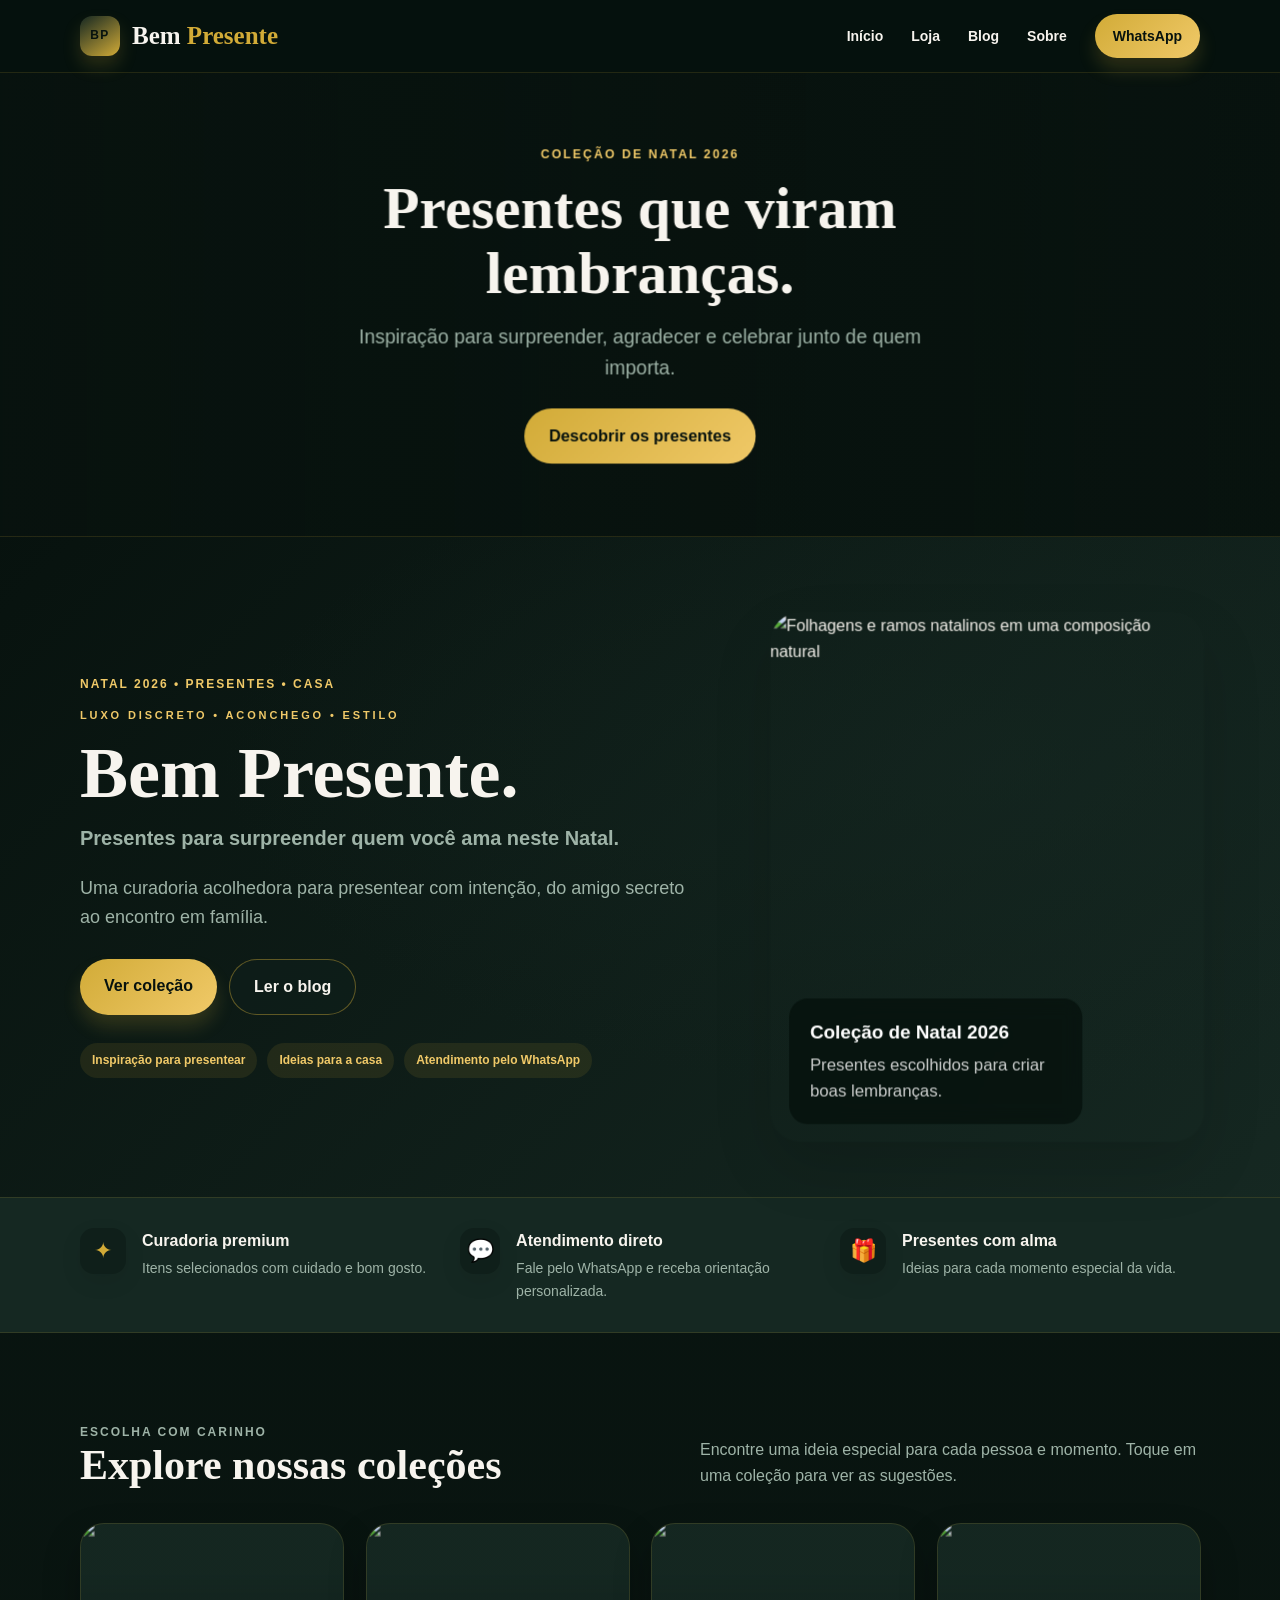
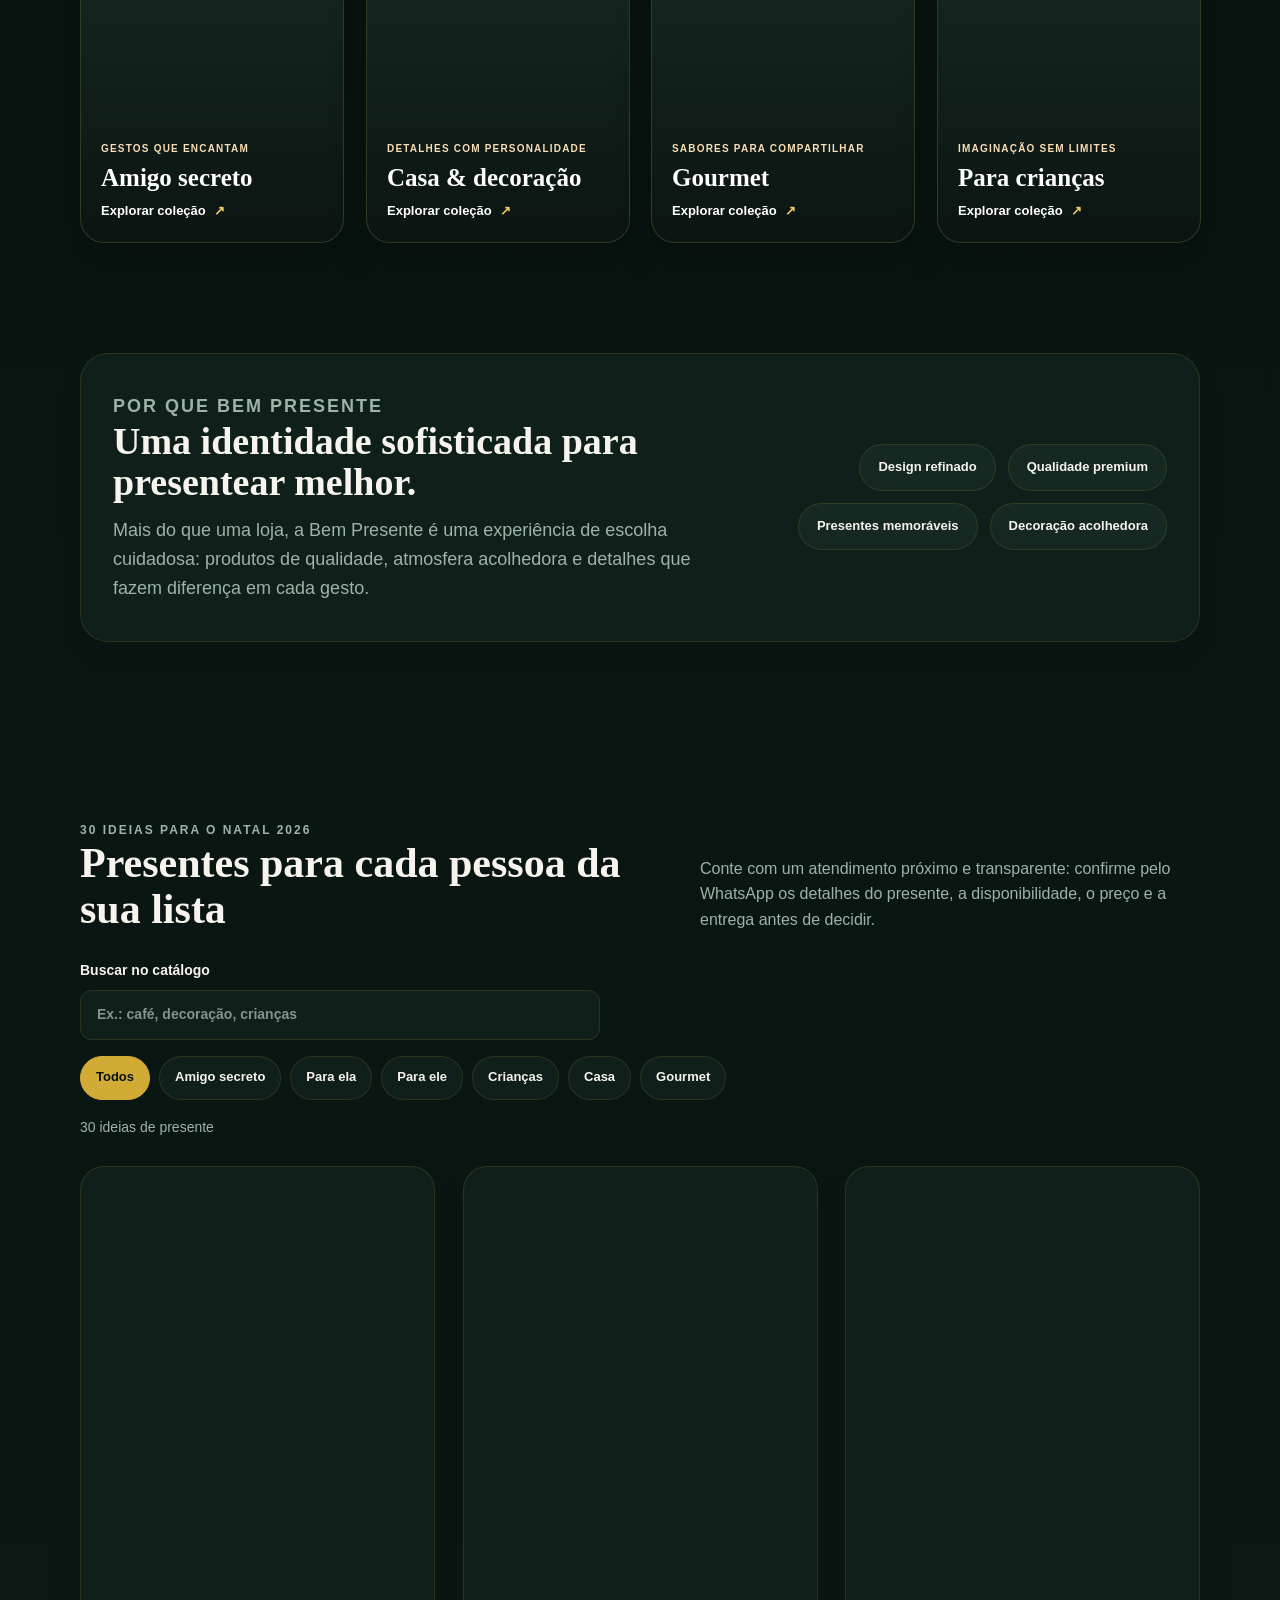
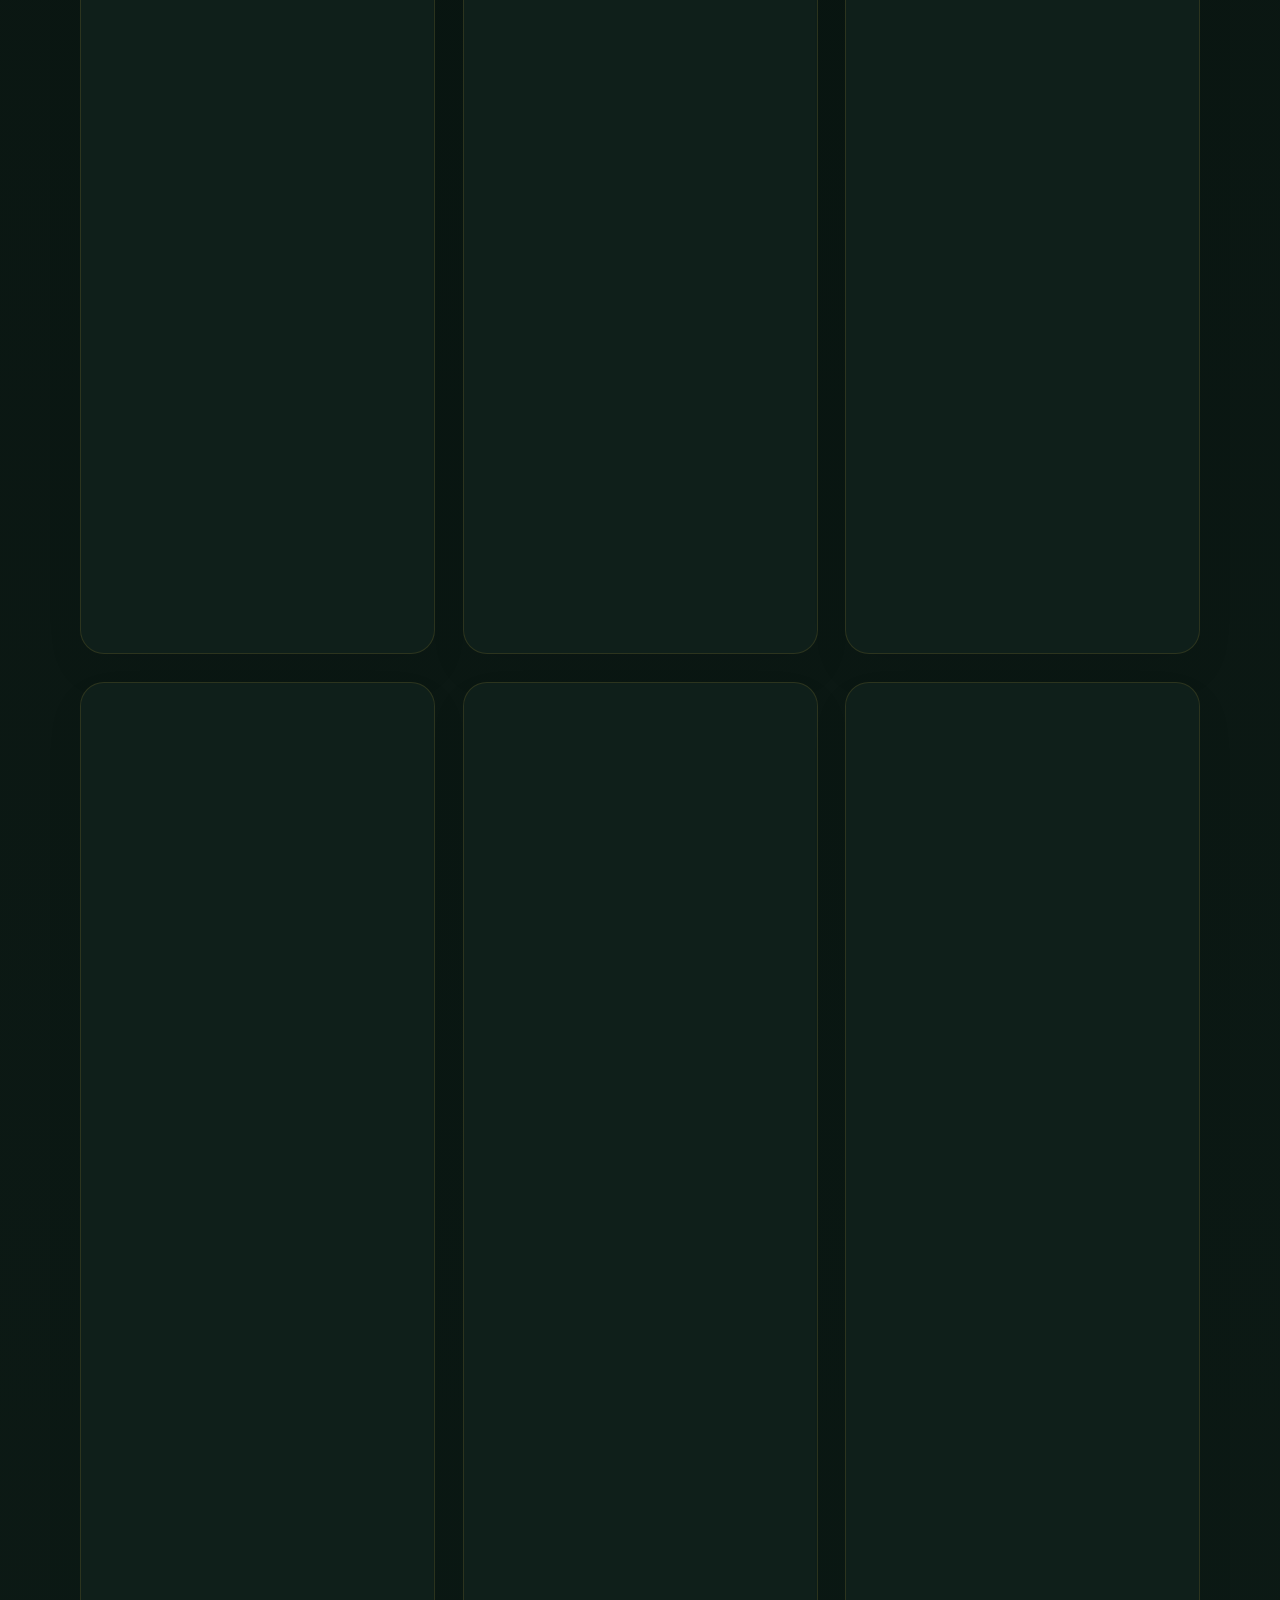
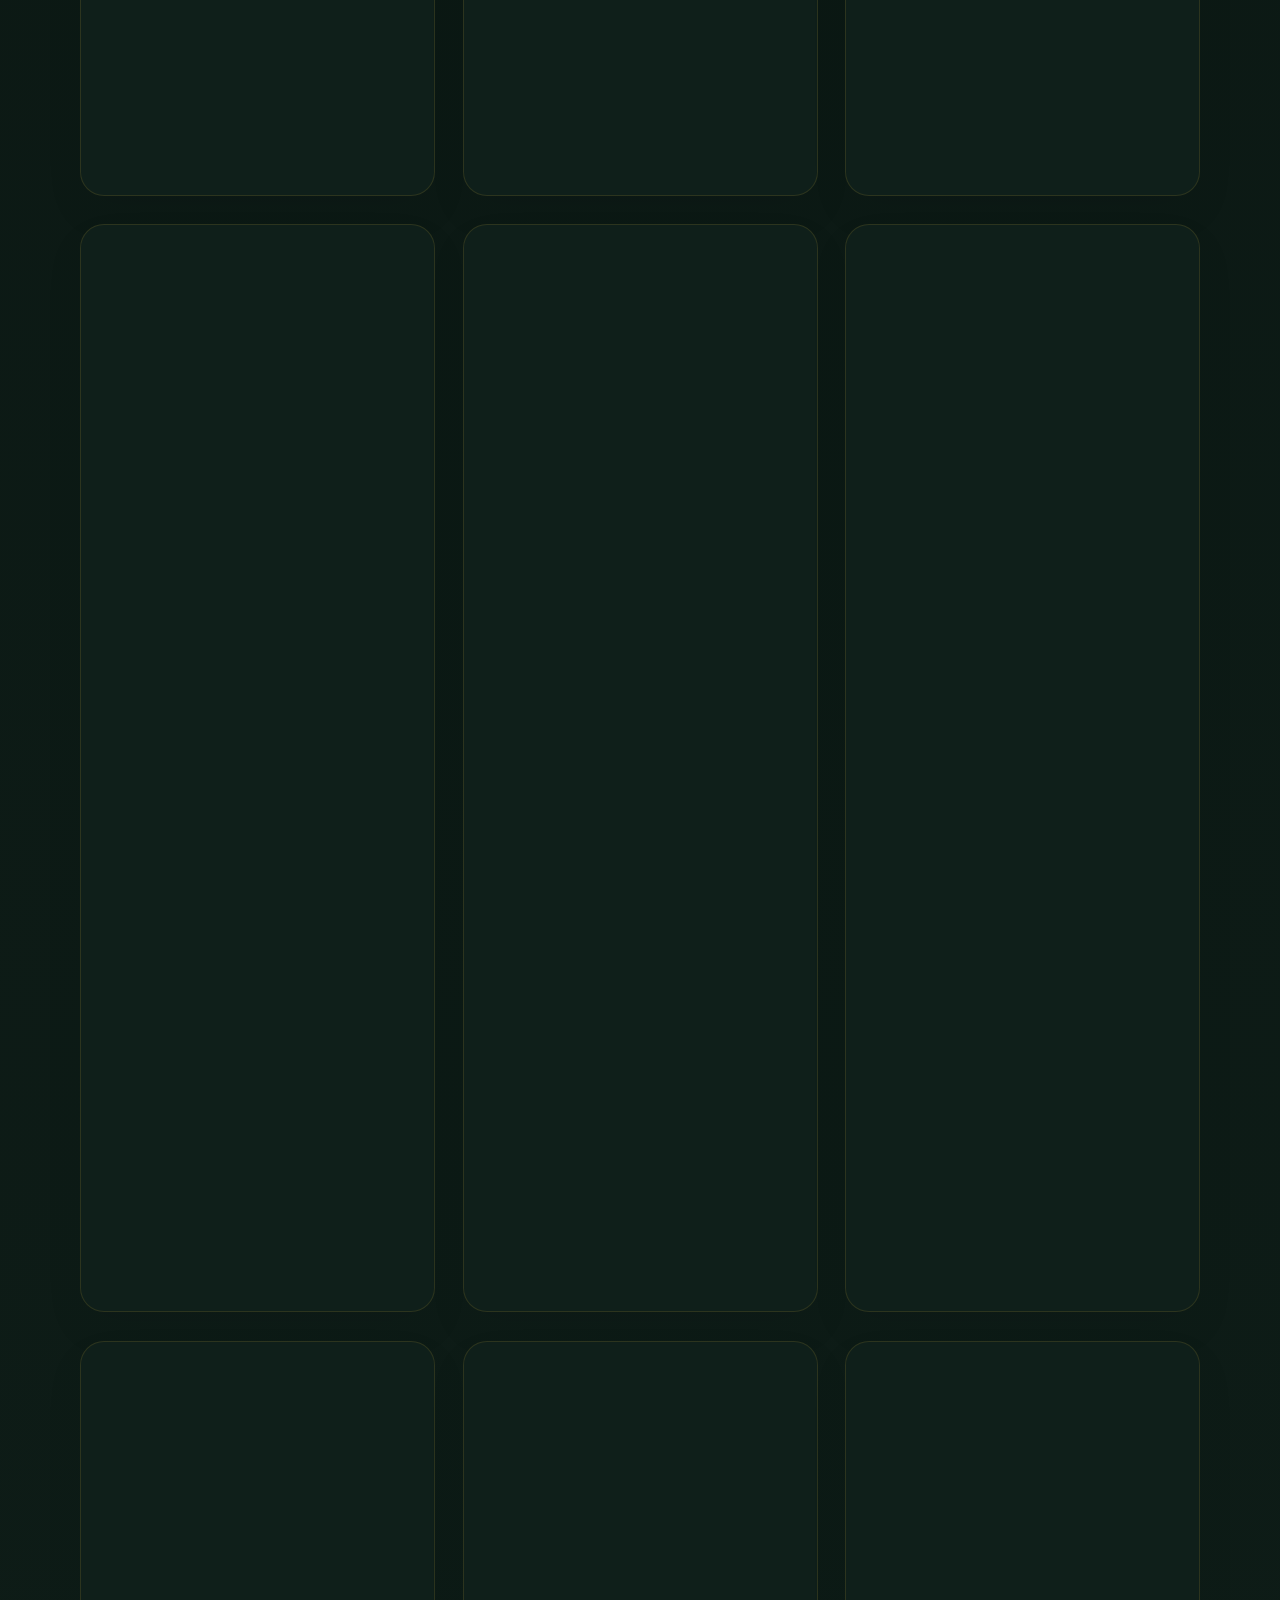
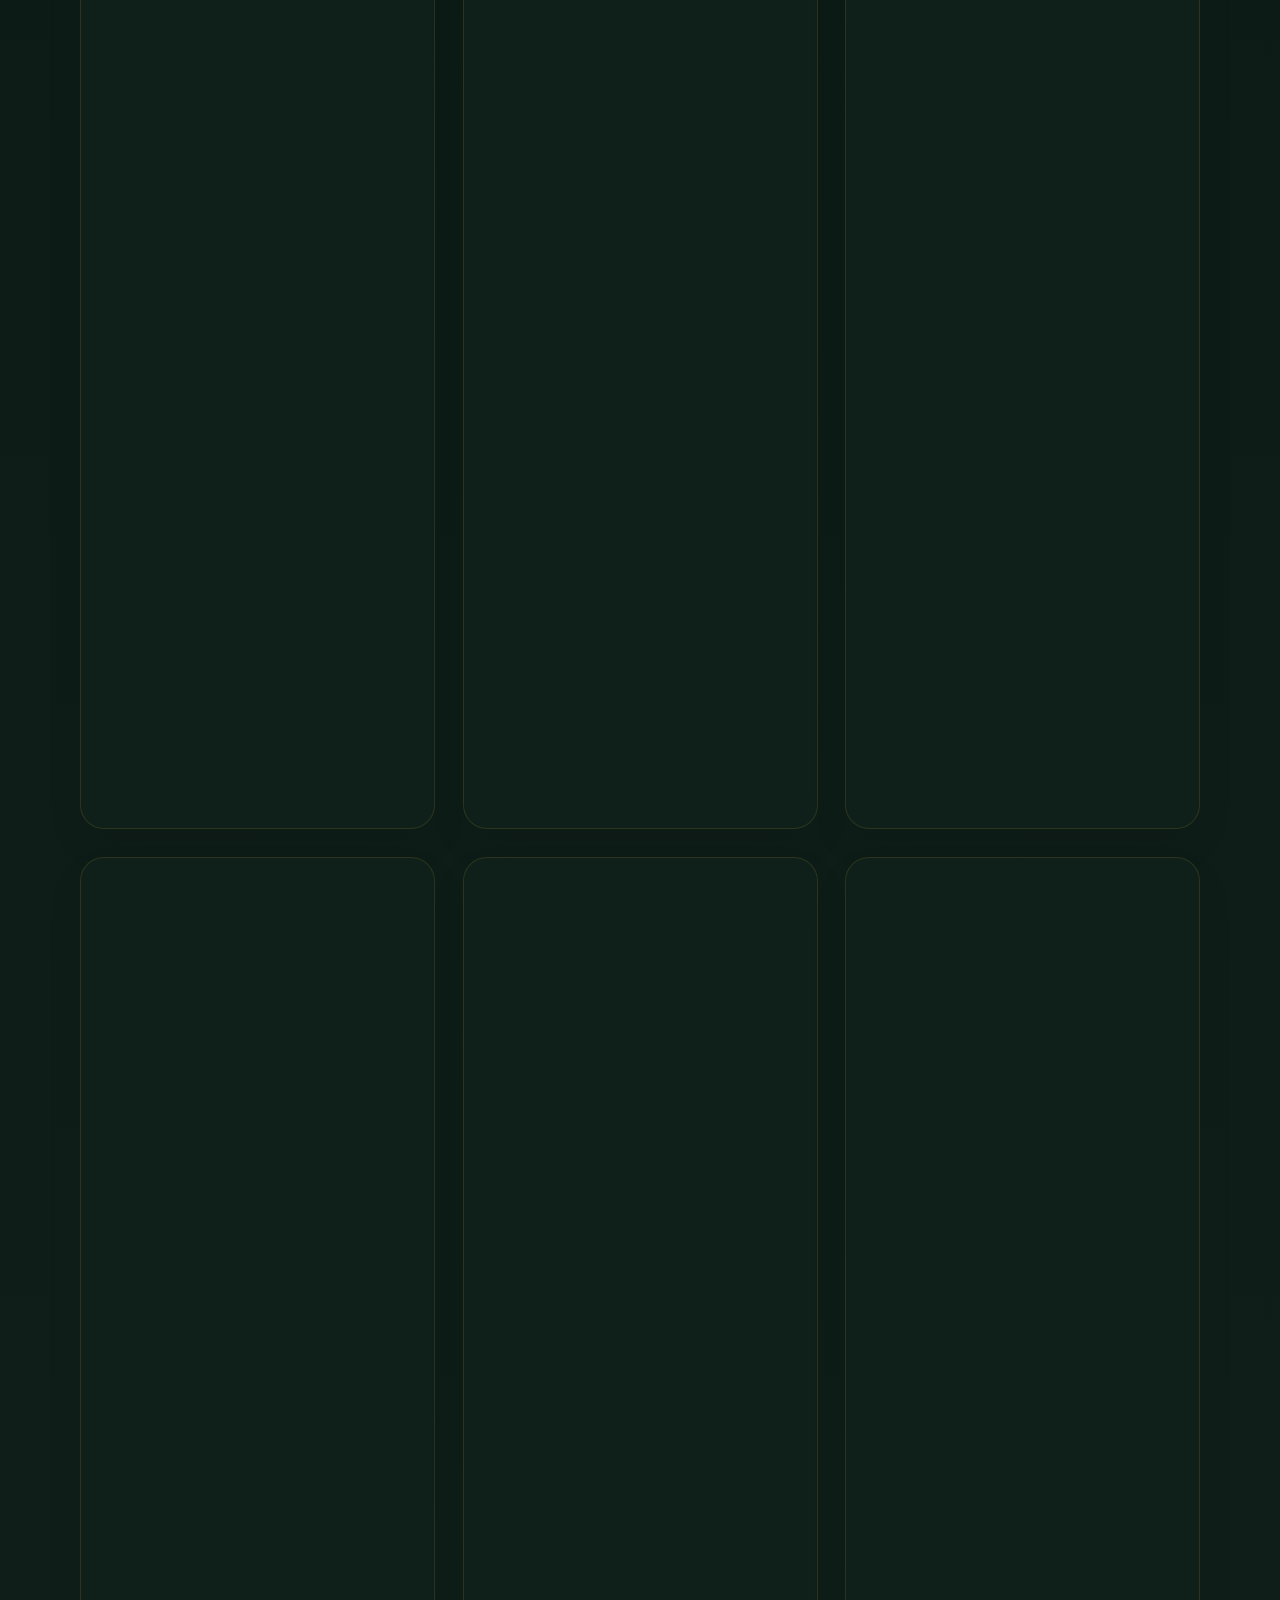
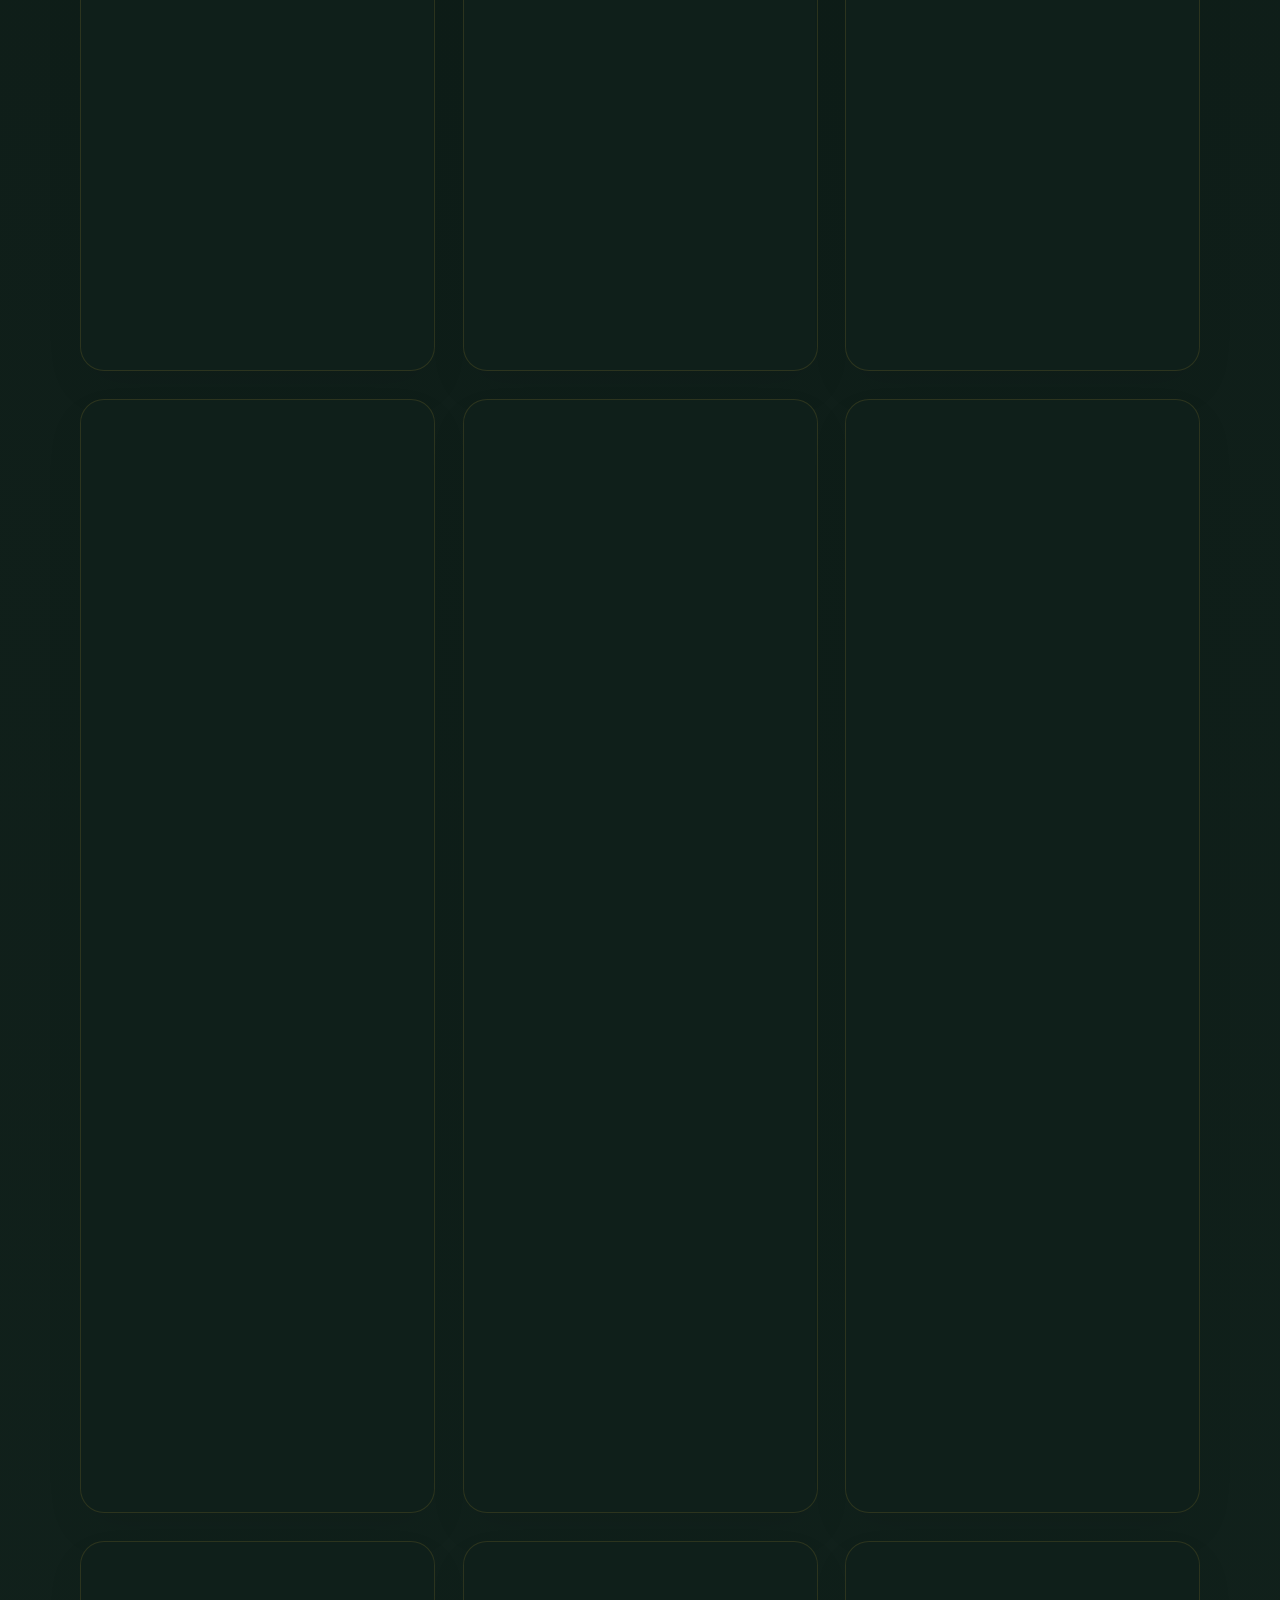
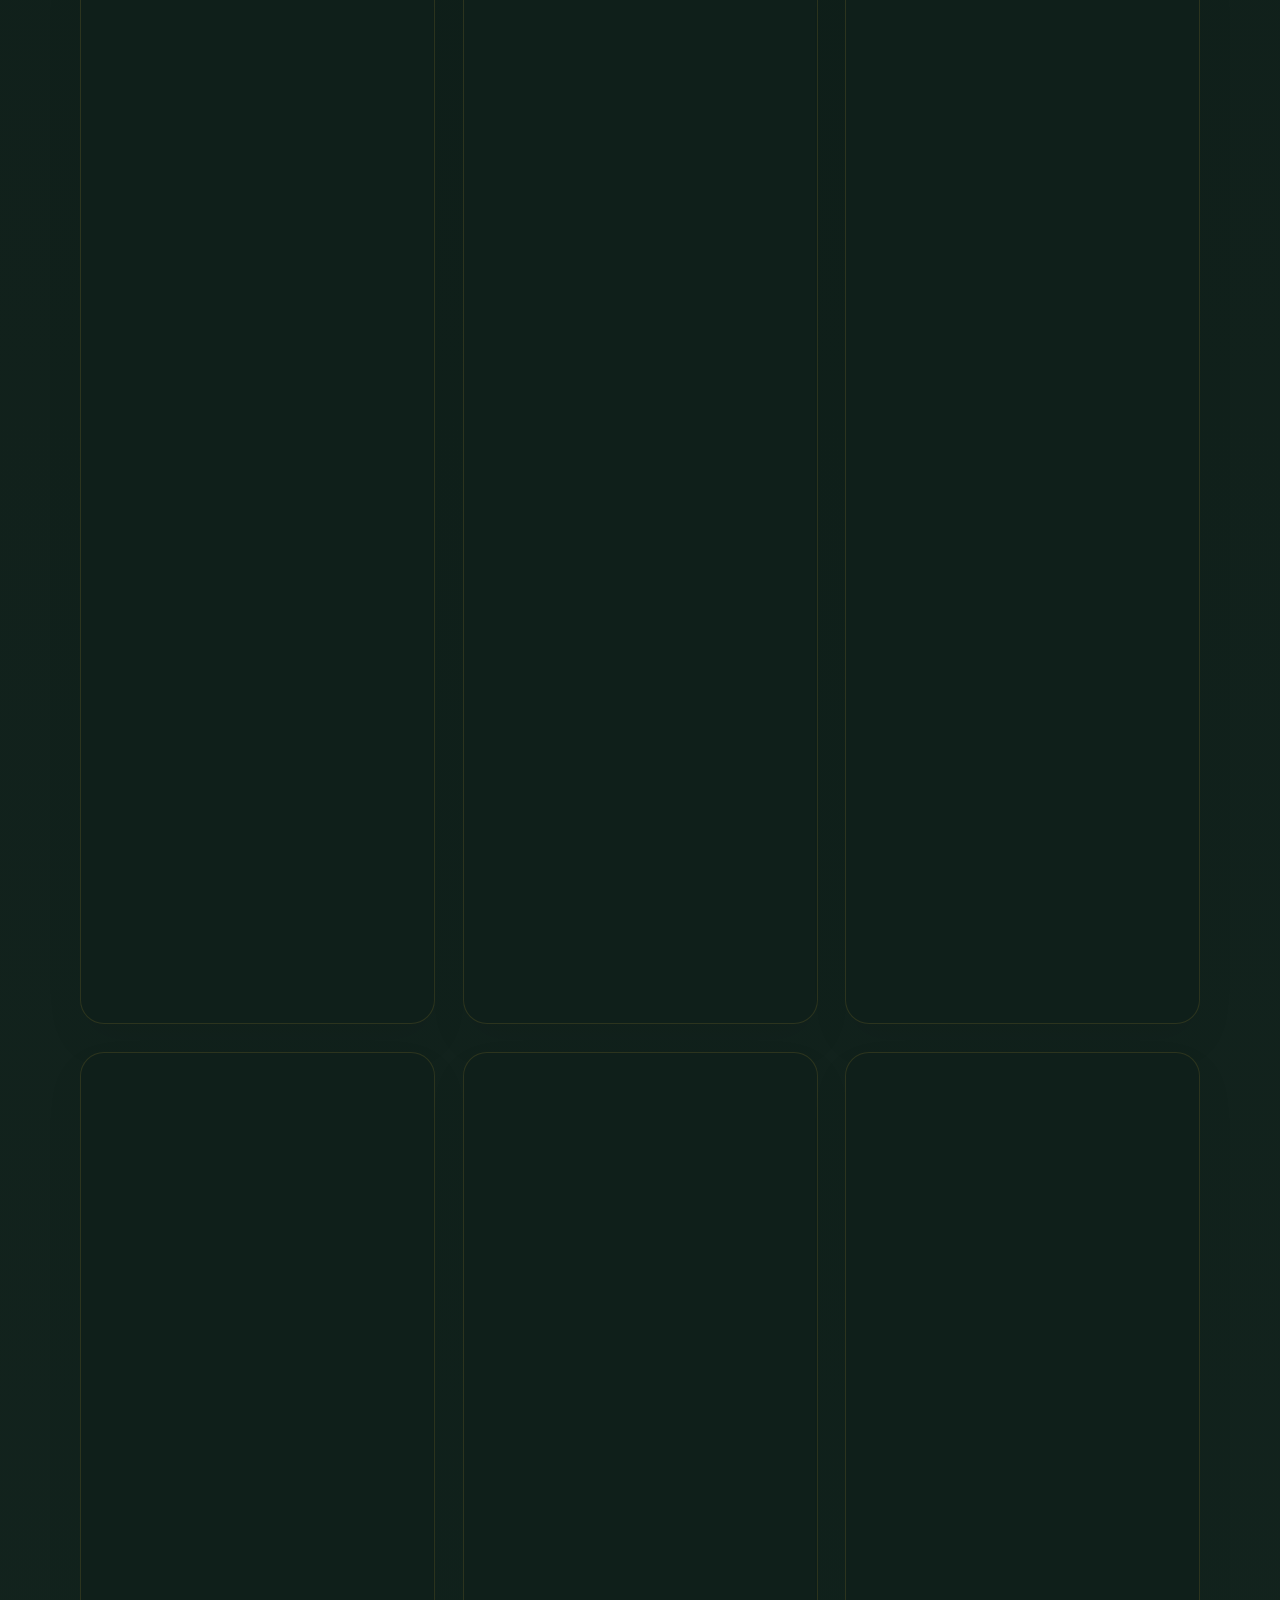
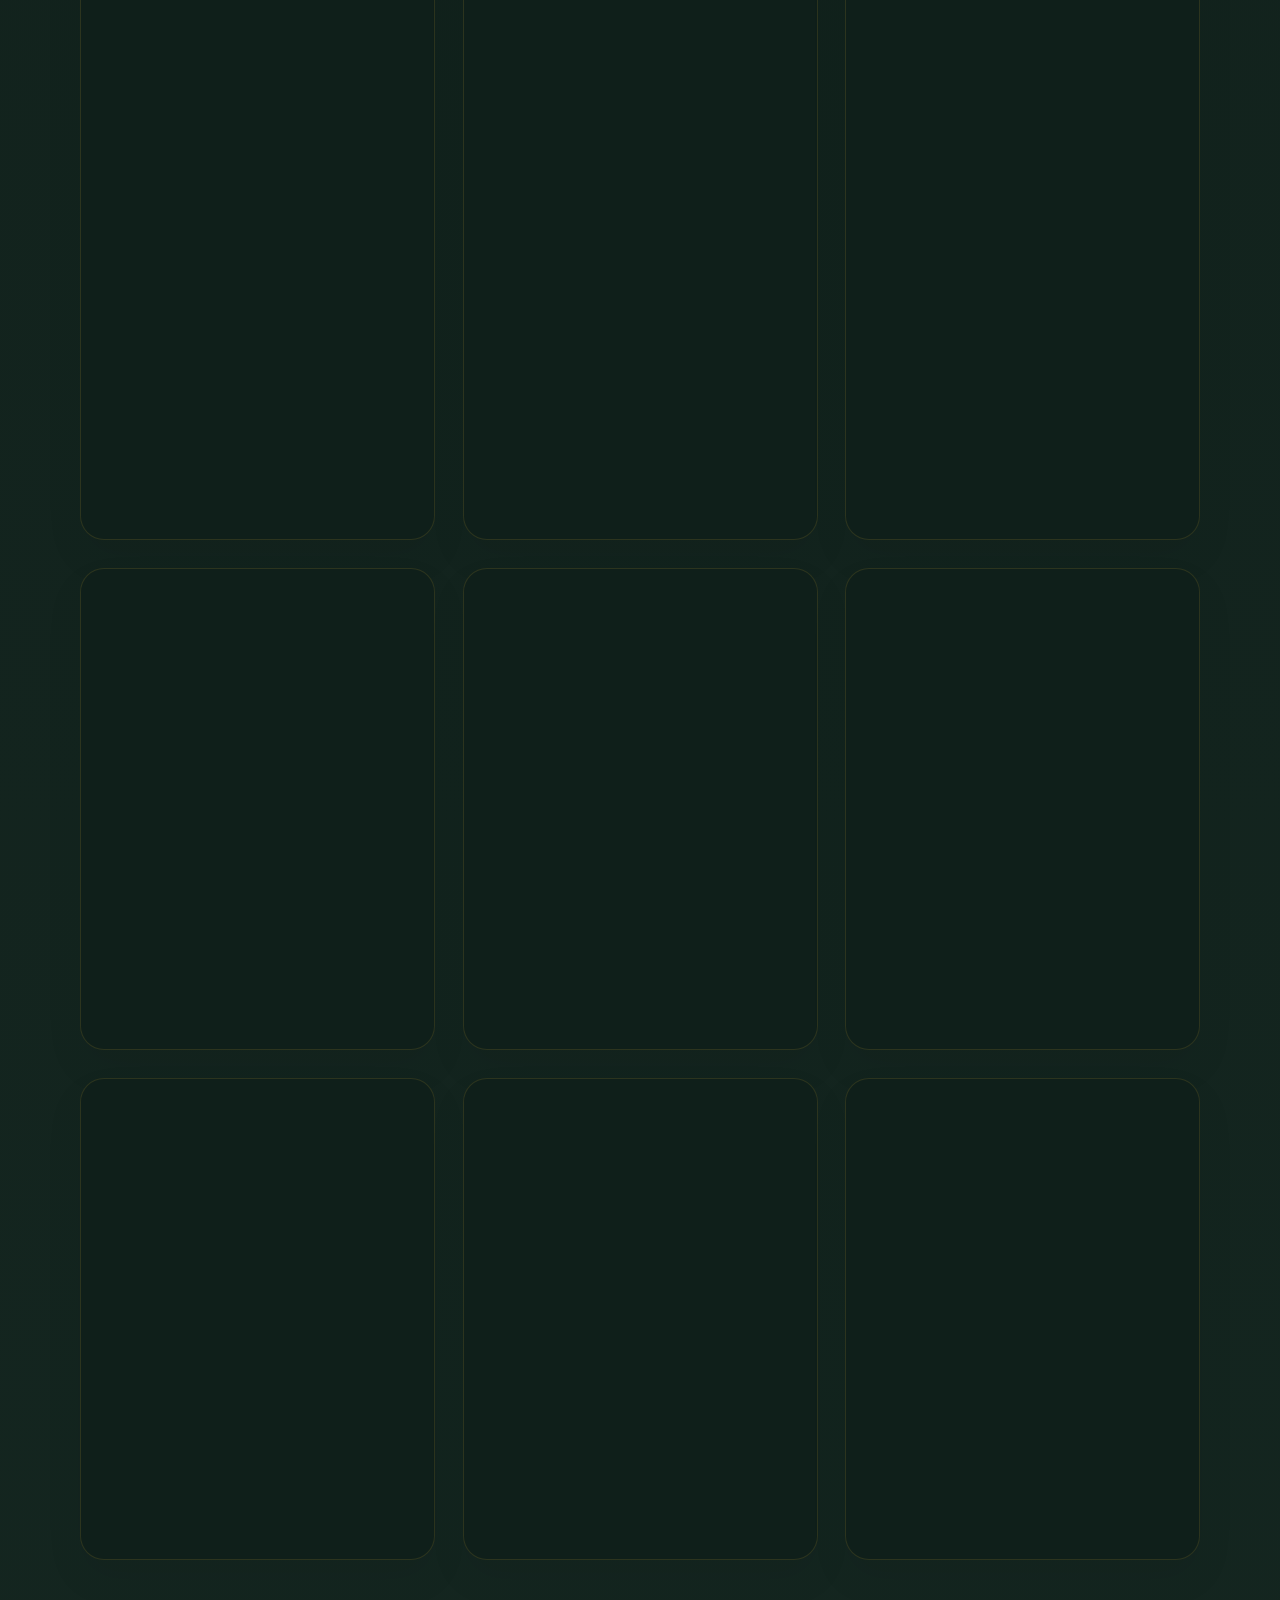
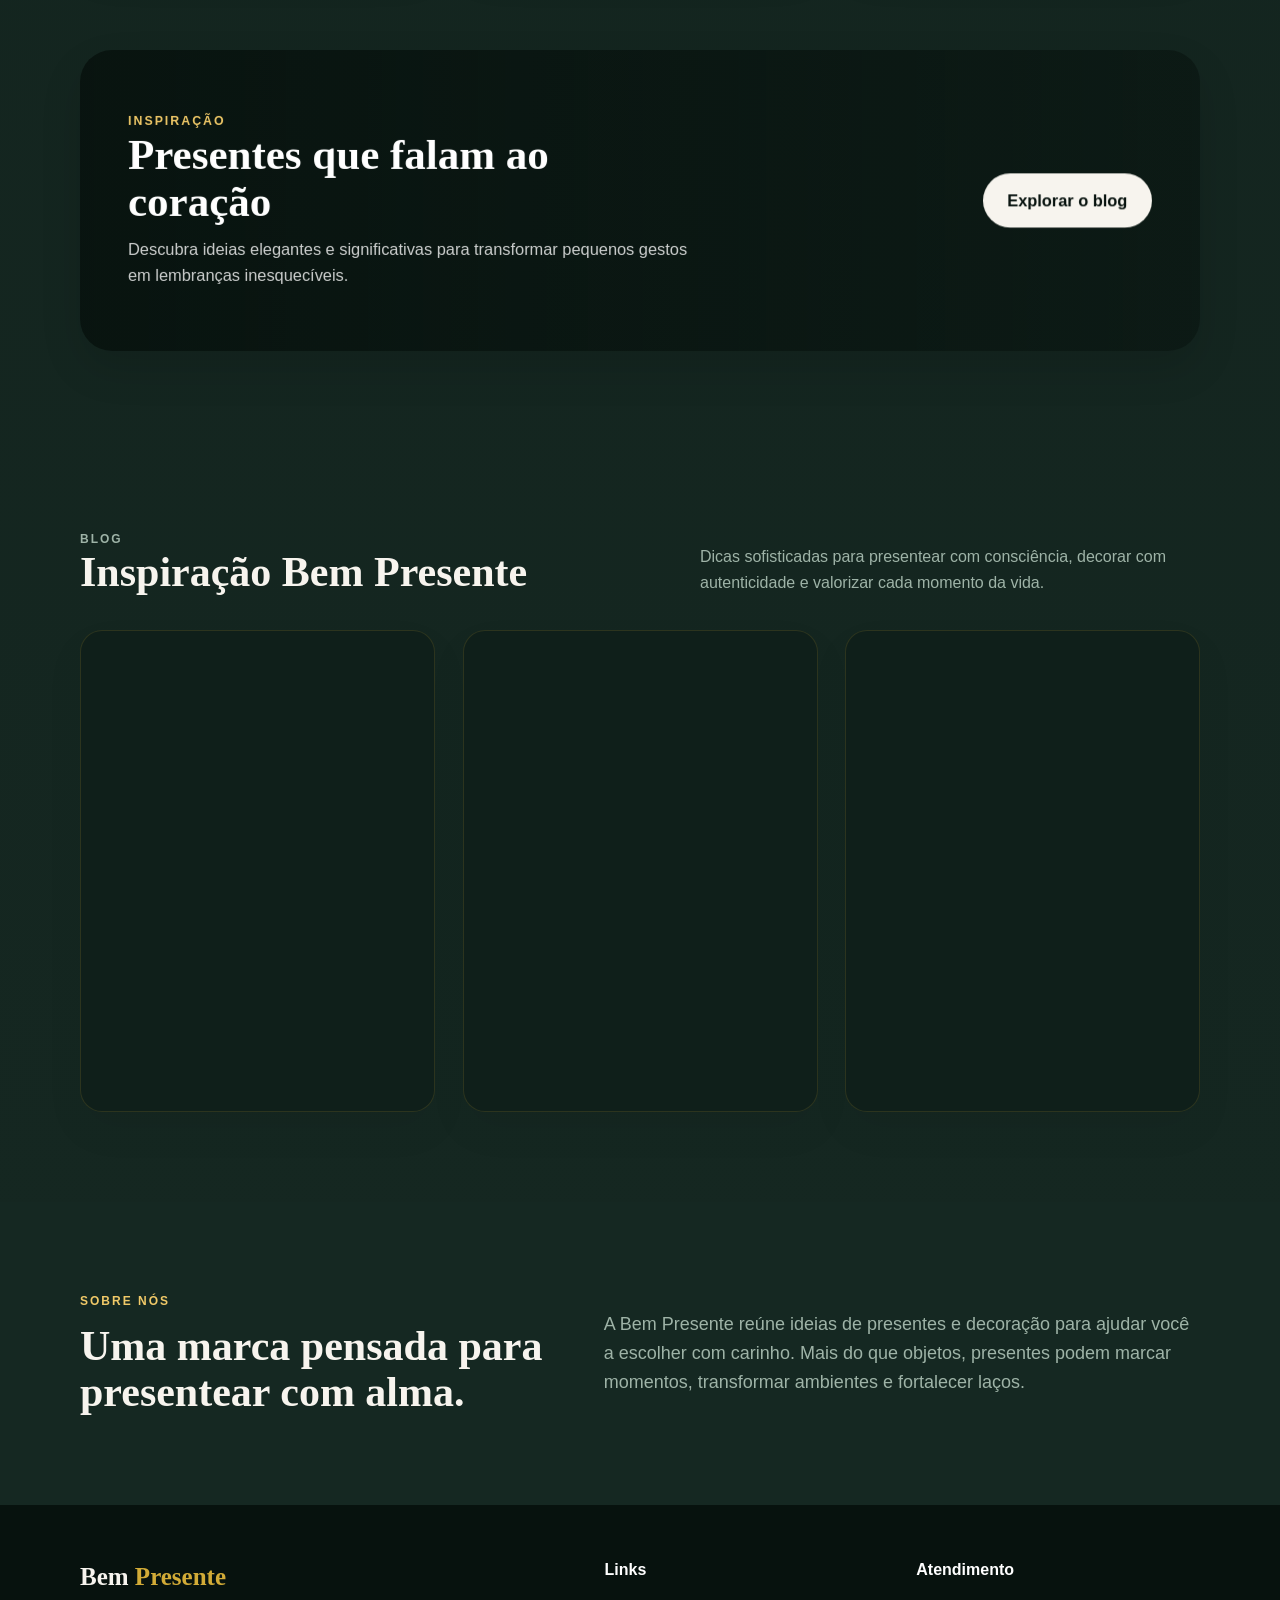
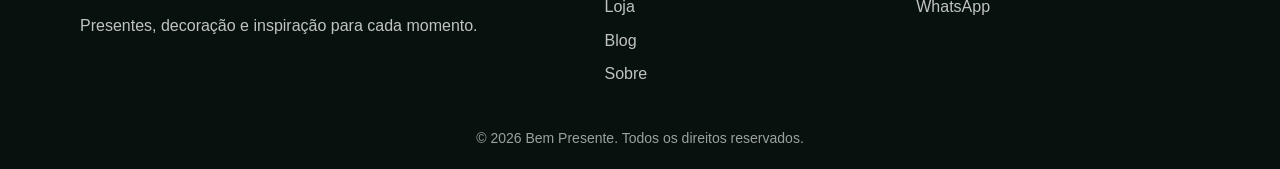
==== index.html @ 1c4c431c "Improve store performance and accessibility Compress promo videos and optimize catalog imagery. Impr" ====
<!DOCTYPE html>
<html lang="pt-BR">
<head>
  <meta charset="UTF-8">
  <meta name="viewport" content="width=device-width, initial-scale=1.0">
  <meta name="description" content="Descubra 30 ideias de presentes de Natal para casa, crianças, amigos e anfitriões na Bem Presente. Monte seu pedido pelo WhatsApp.">
  <title>Bem Presente | Presentes de Natal 2026</title>
  <meta name="theme-color" content="#06120E">
  <link rel="preconnect" href="https://images.unsplash.com" crossorigin>
  <meta property="og:type" content="website">
  <meta property="og:locale" content="pt_BR">
  <meta property="og:site_name" content="Bem Presente">
  <meta property="og:title" content="Bem Presente | Presentes de Natal 2026">
  <meta property="og:description" content="30 ideias de presentes de Natal para casa, crianças, amigos e anfitriões. Monte seu pedido pelo WhatsApp.">
  <meta property="og:image" content="https://images.unsplash.com/photo-1513885535751-8b9238bd345a?auto=format&amp;fit=crop&amp;w=1200&amp;q=85">
  <link rel="canonical" href="https://lojabempresente.com.br/">
  <meta name="google-site-verification" content="lIP_Fgs_dLj6hfbw-pPacxkQC9pegYwlwwMBGQ5wGVM">
  <script type="application/ld+json">
    {
      "@context": "https://schema.org",
      "@graph": [
        {
          "@type": "Organization",
          "@id": "https://lojabempresente.com.br/#organization",
          "name": "Bem Presente",
          "url": "https://lojabempresente.com.br/"
        },
        {
          "@type": "WebSite",
          "@id": "https://lojabempresente.com.br/#website",
          "name": "Bem Presente",
          "url": "https://lojabempresente.com.br/",
          "inLanguage": "pt-BR",
          "publisher": {
            "@id": "https://lojabempresente.com.br/#organization"
          }
        }
      ]
    }
  </script>
  <meta name="twitter:card" content="summary_large_image">
  <meta name="twitter:title" content="Bem Presente | Presentes de Natal 2026">
  <meta name="twitter:description" content="30 ideias de presentes de Natal para casa, crianças, amigos e anfitriões. Monte seu pedido pelo WhatsApp.">
  <meta name="twitter:image" content="https://images.unsplash.com/photo-1513885535751-8b9238bd345a?auto=format&amp;fit=crop&amp;w=1200&amp;q=85">
  <link rel="icon" type="image/svg+xml" href="favicon.svg">
  <link rel="stylesheet" href="style.css?v=20261007-performance-a11y">
</head>
<body>
<a class="skip-link" href="#conteudo-principal">Pular para o conteúdo</a>
<header class="header">
  <div class="container nav">
    <a class="brand" href="index.html" aria-label="Bem Presente home">
      <span class="brand-mark">BP</span>
      <span class="logo">Bem <span>Presente</span></span>
    </a>
    <button class="menu-btn" type="button" id="menu-toggle" aria-controls="menu" aria-expanded="false" aria-label="Abrir menu">☰</button>
    <nav id="menu" aria-label="Navegação principal">
      <a href="#inicio">Início</a>
      <a href="#produtos">Loja</a>
      <a href="#blog">Blog</a>
      <a href="#sobre">Sobre</a>
      <a class="nav-cta" href="https://wa.me/559291117526" target="_blank" rel="noopener noreferrer">WhatsApp</a>
    </nav>
  </div>
</header>

<main id="conteudo-principal">
<section class="christmas-banner" aria-labelledby="christmas-title">
  <div class="container christmas-banner-content" data-tilt>
    <p class="eyebrow light">COLEÇÃO DE NATAL 2026</p>
    <h2 id="christmas-title">Presentes que viram lembranças.</h2>
    <p>Inspiração para surpreender, agradecer e celebrar junto de quem importa.</p>
    <a class="btn christmas-banner-cta" href="#produtos">Descobrir os presentes</a>
  </div>
</section>

<section class="hero" id="inicio">
  <div class="container hero-grid">
    <div class="hero-copy">
      <p class="eyebrow">NATAL 2026 • PRESENTES • CASA</p>
      <p class="kicker">LUXO DISCRETO • ACONCHEGO • ESTILO</p>
      <h1>Bem Presente.</h1>
      <p class="hero-text hero-highlight">Presentes para surpreender quem você ama neste Natal.</p>
      <p class="hero-text">Uma curadoria acolhedora para presentear com intenção, do amigo secreto ao encontro em família.</p>
      <div class="actions">
        <a class="btn primary" href="#produtos">Ver coleção</a>
        <a class="btn secondary" href="#blog">Ler o blog</a>
      </div>
      <div class="trust-row">
        <span>Inspiração para presentear</span>
        <span>Ideias para a casa</span>
        <span>Atendimento pelo WhatsApp</span>
      </div>
    </div>

    <div class="hero-media" data-tilt>
      <img src="https://images.unsplash.com/photo-1512389142860-9c449e58a543?auto=format&amp;fit=crop&amp;w=960&amp;q=80" alt="Folhagens e ramos natalinos em uma composição natural" fetchpriority="high" decoding="async">
      <div class="media-card">
        <strong>Coleção de Natal 2026</strong>
        <p>Presentes escolhidos para criar boas lembranças.</p>
      </div>
    </div>
  </div>
</section>

<section class="feature-strip">
  <div class="container feature-grid">
    <div class="feature-item">
      <span class="feature-icon">✦</span>
      <div>
        <strong>Curadoria premium</strong>
        <p>Itens selecionados com cuidado e bom gosto.</p>
      </div>
    </div>
    <div class="feature-item">
      <span class="feature-icon">💬</span>
      <div>
        <strong>Atendimento direto</strong>
        <p>Fale pelo WhatsApp e receba orientação personalizada.</p>
      </div>
    </div>
    <div class="feature-item">
      <span class="feature-icon">🎁</span>
      <div>
        <strong>Presentes com alma</strong>
        <p>Ideias para cada momento especial da vida.</p>
      </div>
    </div>
  </div>
</section>

<section class="section collection-section" aria-labelledby="collections-title">
  <div class="container">
    <div class="section-head">
      <div>
        <p class="eyebrow">ESCOLHA COM CARINHO</p>
        <h2 id="collections-title">Explore nossas coleções</h2>
      </div>
      <p>Encontre uma ideia especial para cada pessoa e momento. Toque em uma coleção para ver as sugestões.</p>
    </div>
    <div class="collection-grid">
      <a class="collection-card" href="#produtos" data-collection-filter="amigo-secreto" data-tilt aria-label="Explorar ideias para amigo secreto">
        <img src="https://images.unsplash.com/photo-1513201099705-a9746e1e201f?auto=format&amp;fit=crop&amp;w=640&amp;q=78" alt="" loading="lazy" decoding="async">
        <span class="collection-shade"></span>
        <span class="collection-copy">
          <span class="collection-kicker">GESTOS QUE ENCANTAM</span>
          <span class="collection-title">Amigo secreto</span>
          <span class="collection-cta">Explorar coleção <span aria-hidden="true">↗</span></span>
        </span>
      </a>
      <a class="collection-card" href="#produtos" data-collection-filter="casa" data-tilt aria-label="Explorar presentes para casa e decoração">
        <img src="https://images.unsplash.com/photo-1513519245088-0e12902e5a38?auto=format&amp;fit=crop&amp;w=640&amp;q=78" alt="" loading="lazy" decoding="async">
        <span class="collection-shade"></span>
        <span class="collection-copy">
          <span class="collection-kicker">DETALHES COM PERSONALIDADE</span>
          <span class="collection-title">Casa &amp; decoração</span>
          <span class="collection-cta">Explorar coleção <span aria-hidden="true">↗</span></span>
        </span>
      </a>
      <a class="collection-card" href="#produtos" data-collection-filter="gourmet" data-tilt aria-label="Explorar presentes gourmet">
        <img src="https://images.unsplash.com/photo-1442512595331-e89e73853f31?auto=format&amp;fit=crop&amp;w=640&amp;q=78" alt="" loading="lazy" decoding="async">
        <span class="collection-shade"></span>
        <span class="collection-copy">
          <span class="collection-kicker">SABORES PARA COMPARTILHAR</span>
          <span class="collection-title">Gourmet</span>
          <span class="collection-cta">Explorar coleção <span aria-hidden="true">↗</span></span>
        </span>
      </a>
      <a class="collection-card" href="#produtos" data-collection-filter="criancas" data-tilt aria-label="Explorar presentes para crianças">
        <img src="https://images.unsplash.com/photo-1460661419201-fd4cecdf8a8b?auto=format&amp;fit=crop&amp;w=640&amp;q=78" alt="" loading="lazy" decoding="async">
        <span class="collection-shade"></span>
        <span class="collection-copy">
          <span class="collection-kicker">IMAGINAÇÃO SEM LIMITES</span>
          <span class="collection-title">Para crianças</span>
          <span class="collection-cta">Explorar coleção <span aria-hidden="true">↗</span></span>
        </span>
      </a>
    </div>
  </div>
</section>

<section class="section value-section">
  <div class="container value-grid">
    <div class="value-copy">
      <p class="eyebrow">POR QUE BEM PRESENTE</p>
      <h2>Uma identidade sofisticada para presentear melhor.</h2>
      <p>Mais do que uma loja, a Bem Presente é uma experiência de escolha cuidadosa: produtos de qualidade, atmosfera acolhedora e detalhes que fazem diferença em cada gesto.</p>
    </div>
    <div class="value-pills">
      <span>Design refinado</span>
      <span>Qualidade premium</span>
      <span>Presentes memoráveis</span>
      <span>Decoração acolhedora</span>
    </div>
  </div>
</section>

<section class="section" id="produtos">
  <div class="container">
    <div class="section-head">
      <div>
        <p class="eyebrow">30 IDEIAS PARA O NATAL 2026</p>
        <h2>Presentes para cada pessoa da sua lista</h2>
      </div>
      <p>Conte com um atendimento próximo e transparente: confirme pelo WhatsApp os detalhes do presente, a disponibilidade, o preço e a entrega antes de decidir.</p>
    </div>

    <div class="catalog-tools">
      <label class="catalog-search" for="product-search">
        Buscar no catálogo
        <input id="product-search" type="search" placeholder="Ex.: café, decoração, crianças" aria-controls="products-grid">
      </label>
      <div class="catalog-filters" role="group" aria-label="Filtrar produtos por categoria">
        <button class="catalog-filter is-active" type="button" data-filter="todos" aria-pressed="true">Todos</button>
        <button class="catalog-filter" type="button" data-filter="amigo-secreto" aria-pressed="false">Amigo secreto</button>
        <button class="catalog-filter" type="button" data-filter="para-ela" aria-pressed="false">Para ela</button>
        <button class="catalog-filter" type="button" data-filter="para-ele" aria-pressed="false">Para ele</button>
        <button class="catalog-filter" type="button" data-filter="criancas" aria-pressed="false">Crianças</button>
        <button class="catalog-filter" type="button" data-filter="casa" aria-pressed="false">Casa</button>
        <button class="catalog-filter" type="button" data-filter="gourmet" aria-pressed="false">Gourmet</button>
      </div>
      <p class="catalog-results" id="catalog-results" aria-live="polite">30 ideias de presente</p>
    </div>

    <div class="products-grid" id="products-grid">
      <article class="product-card" data-category="amigo-secreto">
        <img width="1000" height="750" src="https://images.unsplash.com/photo-1608085021802-e886468f5fc1?auto=format&amp;fit=crop&amp;w=720&amp;q=80" alt="Vela aromática acesa junto de uma manta e ramos vermelhos" loading="lazy" decoding="async">
        <div class="product-body">
          <span class="tag">Amigo secreto</span>
          <h3>Vela Aromática Canela &amp; Pinho</h3>
          <p>Notas quentes e toque de pinho para trazer aconchego às noites de dezembro.</p>
          <div class="price-row">
            <div class="price">Até R$ 50</div>
            <span class="small-meta">Presente acessível</span>
          </div>
          <a class="buy" href="https://wa.me/559291117526?text=Quero%20consultar%20a%20Vela%20Aromatica%20Canela%20e%20Pinho." target="_blank" rel="noopener noreferrer">Adicionar ao pedido</a>
        </div>
      </article>

      <article class="product-card" data-category="para-ela">
        <img width="1000" height="750" src="https://images.unsplash.com/photo-1509042239860-f550ce710b93?auto=format&amp;fit=crop&amp;w=720&amp;q=80" alt="Café servido em xícaras ao lado de plantas para um momento de aconchego" loading="lazy" decoding="async">
        <div class="product-body">
          <span class="tag">Para a mãe</span>
          <h3>Kit Café &amp; Aconchego</h3>
          <p>Café especial e pequenos mimos para criar uma pausa gostosa durante as festas.</p>
          <div class="price-row">
            <div class="price">Até R$ 100</div>
            <span class="small-meta">Momento de cuidado</span>
          </div>
          <a class="buy" href="https://wa.me/559291117526?text=Quero%20consultar%20o%20Kit%20Cafe%20e%20Aconchego." target="_blank" rel="noopener noreferrer">Adicionar ao pedido</a>
        </div>
      </article>

      <article class="product-card" data-category="criancas">
        <img width="1000" height="750" src="https://images.unsplash.com/photo-1594787318286-3d835c1d207f?auto=format&amp;fit=crop&amp;w=720&amp;q=80" alt="Carrinho clássico vermelho em uma composição minimalista" loading="lazy" decoding="async">
        <div class="product-body">
          <span class="tag">Para as crianças</span>
          <h3>Carrinho Clássico de Brinquedo</h3>
          <p>Um carrinho para inventar histórias, brincar e deixar as férias ainda mais divertidas.</p>
          <div class="price-row">
            <div class="price">Até R$ 200</div>
            <span class="small-meta">Brincadeira criativa</span>
          </div>
          <a class="buy" href="https://wa.me/559291117526?text=Quero%20consultar%20o%20Carrinho%20Classico%20de%20Brinquedo." target="_blank" rel="noopener noreferrer">Adicionar ao pedido</a>
        </div>
      </article>

      <article class="product-card" data-category="casa">
        <img width="1000" height="750" src="https://images.unsplash.com/photo-1482517967863-00e15c9b44be?auto=format&amp;fit=crop&amp;w=720&amp;q=80" alt="Enfeite dourado pendurado em uma árvore de Natal iluminada" loading="lazy" decoding="async">
        <div class="product-body">
          <span class="tag">Para a casa</span>
          <h3>Enfeite de Árvore Dourado</h3>
          <p>Um detalhe clássico para completar a decoração e guardar para os próximos Natais.</p>
          <div class="price-row">
            <div class="price">Até R$ 100</div>
            <span class="small-meta">Decoração natalina</span>
          </div>
          <a class="buy" href="https://wa.me/559291117526?text=Quero%20consultar%20o%20Enfeite%20de%20Arvore%20Dourado." target="_blank" rel="noopener noreferrer">Adicionar ao pedido</a>
        </div>
      </article>

      <article class="product-card" data-category="amigo-secreto">
        <img width="1000" height="750" src="https://images.unsplash.com/photo-1513201099705-a9746e1e201f?auto=format&amp;fit=crop&amp;w=720&amp;q=80" alt="Caixa de presente embrulhada com laço rosa" loading="lazy" decoding="async">
        <div class="product-body">
          <span class="tag">Amigo secreto</span>
          <h3>Caixa Presenteável de Natal</h3>
          <p>Uma embalagem caprichada para transformar uma lembrança simples em um gesto especial.</p>
          <div class="price-row">
            <div class="price">Até R$ 50</div>
            <span class="small-meta">Pequeno gesto</span>
          </div>
          <a class="buy" href="https://wa.me/559291117526?text=Quero%20consultar%20a%20Caixa%20Presenteavel%20de%20Natal." target="_blank" rel="noopener noreferrer">Adicionar ao pedido</a>
        </div>
      </article>

      <article class="product-card" data-category="amigo-secreto">
        <img width="1000" height="750" src="https://images.unsplash.com/photo-1513885535751-8b9238bd345a?auto=format&amp;fit=crop&amp;w=720&amp;q=80" alt="Presentes de Natal embrulhados com fitas e detalhes vermelhos" loading="lazy" decoding="async">
        <div class="product-body">
          <span class="tag">Amigo secreto</span>
          <h3>Kit de Natal para Anfitriões</h3>
          <p>Uma seleção de presentes embrulhados para agradecer o convite e celebrar o encontro em família.</p>
          <div class="price-row">
            <div class="price">Especial</div>
            <span class="small-meta">Presente para dividir</span>
          </div>
          <a class="buy" href="https://wa.me/559291117526?text=Quero%20consultar%20o%20Kit%20de%20Natal%20para%20Anfitri%C3%B5es." target="_blank" rel="noopener noreferrer">Adicionar ao pedido</a>
        </div>
      </article>

      <article class="product-card" data-category="para-ela">
        <img width="1000" height="750" src="https://images.unsplash.com/photo-1540555700478-4be289fbecef?auto=format&amp;fit=crop&amp;w=720&amp;q=80" alt="Composição relaxante para um momento de autocuidado" loading="lazy" decoding="async">
        <div class="product-body">
          <span class="tag">Para ela</span>
          <h3>Kit Pausa &amp; Autocuidado</h3>
          <p>Uma ideia de presente com itens de banho e aromas para criar um momento tranquilo.</p>
          <div class="price-row">
            <div class="price">Até R$ 150</div>
            <span class="small-meta">Um tempo para si</span>
          </div>
          <a class="buy" href="https://wa.me/559291117526?text=Quero%20consultar%20o%20Kit%20Pausa%20e%20Autocuidado." target="_blank" rel="noopener noreferrer">Adicionar ao pedido</a>
        </div>
      </article>

      <article class="product-card" data-category="para-ele">
        <img width="1000" height="750" src="https://images.unsplash.com/photo-1555939594-58d7cb561ad1?auto=format&amp;fit=crop&amp;w=720&amp;q=80" alt="Churrasco preparado para compartilhar à mesa" loading="lazy" decoding="async">
        <div class="product-body">
          <span class="tag">Para ele</span>
          <h3>Kit Churrasco &amp; Companhia</h3>
          <p>Uma sugestão para quem gosta de reunir amigos e preparar bons momentos à mesa.</p>
          <div class="price-row">
            <div class="price">Até R$ 200</div>
            <span class="small-meta">Para compartilhar</span>
          </div>
          <a class="buy" href="https://wa.me/559291117526?text=Quero%20consultar%20o%20Kit%20Churrasco%20e%20Companhia." target="_blank" rel="noopener noreferrer">Adicionar ao pedido</a>
        </div>
      </article>

      <article class="product-card" data-category="amigo-secreto">
        <img width="1000" height="750" src="https://images.unsplash.com/photo-1517842645767-c639042777db?auto=format&amp;fit=crop&amp;w=720&amp;q=80" alt="Caderno aberto preparado para anotações e ideias" loading="lazy" decoding="async">
        <div class="product-body">
          <span class="tag">Amigo secreto</span>
          <h3>Caderno de Novas Ideias</h3>
          <p>Um presente útil para registrar planos, listas, desenhos e inspirações do dia a dia.</p>
          <div class="price-row">
            <div class="price">Até R$ 80</div>
            <span class="small-meta">Criatividade diária</span>
          </div>
          <a class="buy" href="https://wa.me/559291117526?text=Quero%20consultar%20o%20Caderno%20de%20Novas%20Ideias." target="_blank" rel="noopener noreferrer">Adicionar ao pedido</a>
        </div>
      </article>

      <article class="product-card" data-category="criancas">
        <img width="1000" height="750" src="https://images.unsplash.com/photo-1513364776144-60967b0f800f?auto=format&amp;fit=crop&amp;w=720&amp;q=80" alt="Materiais coloridos para atividades de pintura e desenho" loading="lazy" decoding="async">
        <div class="product-body">
          <span class="tag">Para as crianças</span>
          <h3>Kit Pequeno Artista</h3>
          <p>Materiais de desenho e pintura para inventar, experimentar cores e criar em família.</p>
          <div class="price-row">
            <div class="price">Até R$ 100</div>
            <span class="small-meta">Imaginação sem tela</span>
          </div>
          <a class="buy" href="https://wa.me/559291117526?text=Quero%20consultar%20o%20Kit%20Pequeno%20Artista." target="_blank" rel="noopener noreferrer">Adicionar ao pedido</a>
        </div>
      </article>

      <article class="product-card" data-category="gourmet">
        <img width="1000" height="750" src="https://images.unsplash.com/photo-1544787219-7f47ccb76574?auto=format&amp;fit=crop&amp;w=720&amp;q=80" alt="Chá servido em uma xícara em um momento de pausa" loading="lazy" decoding="async">
        <div class="product-body">
          <span class="tag">Gourmet</span>
          <h3>Kit Chá &amp; Conversa</h3>
          <p>Uma seleção de chás e acompanhamentos para transformar uma visita em um encontro especial.</p>
          <div class="price-row">
            <div class="price">Até R$ 120</div>
            <span class="small-meta">Para bons encontros</span>
          </div>
          <a class="buy" href="https://wa.me/559291117526?text=Quero%20consultar%20o%20Kit%20Cha%20e%20Conversa." target="_blank" rel="noopener noreferrer">Adicionar ao pedido</a>
        </div>
      </article>

      <article class="product-card" data-category="casa">
        <img width="1000" height="750" src="https://images.unsplash.com/photo-1490312278390-ab64016e0aa9?auto=format&amp;fit=crop&amp;w=720&amp;q=80" alt="Vasos decorativos com flores sobre uma mesa" loading="lazy" decoding="async">
        <div class="product-body">
          <span class="tag">Para a casa</span>
          <h3>Conjunto de Vasos Decorativos</h3>
          <p>Vasinhos delicados para decorar a mesa, a estante ou um cantinho especial da casa.</p>
          <div class="price-row">
            <div class="price">Até R$ 100</div>
            <span class="small-meta">Casa acolhedora</span>
          </div>
          <a class="buy" href="https://wa.me/559291117526?text=Quero%20consultar%20o%20Conjunto%20de%20Vasos%20Decorativos." target="_blank" rel="noopener noreferrer">Adicionar ao pedido</a>
        </div>
      </article>

      <article class="product-card" data-category="casa">
        <img width="1000" height="750" src="https://images.unsplash.com/photo-1513519245088-0e12902e5a38?auto=format&amp;fit=crop&amp;w=720&amp;q=80" alt="Parede decorada com uma galeria de quadros" loading="lazy" decoding="async">
        <div class="product-body">
          <span class="tag">Para a casa</span>
          <h3>Galeria de Quadros Decorativos</h3>
          <p>Uma composição de quadros para dar personalidade à sala ou renovar um cantinho da casa.</p>
          <div class="price-row">
            <div class="price">Até R$ 100</div>
            <span class="small-meta">Detalhe com charme</span>
          </div>
          <a class="buy" href="https://wa.me/559291117526?text=Quero%20consultar%20a%20Galeria%20de%20Quadros%20Decorativos." target="_blank" rel="noopener noreferrer">Adicionar ao pedido</a>
        </div>
      </article>

      <article class="product-card" data-category="gourmet">
        <img width="1000" height="750" src="https://images.unsplash.com/photo-1499636136210-6f4ee915583e?auto=format&amp;fit=crop&amp;w=720&amp;q=80" alt="Biscoitos caseiros preparados para compartilhar" loading="lazy" decoding="async">
        <div class="product-body">
          <span class="tag">Gourmet</span>
          <h3>Seleção de Biscoitos para Compartilhar</h3>
          <p>Uma sugestão saborosa para acompanhar o café, levar a um encontro ou celebrar em família.</p>
          <div class="price-row">
            <div class="price">Até R$ 150</div>
            <span class="small-meta">Feita para dividir</span>
          </div>
          <a class="buy" href="https://wa.me/559291117526?text=Quero%20consultar%20a%20Selecao%20de%20Biscoitos%20para%20Compartilhar." target="_blank" rel="noopener noreferrer">Adicionar ao pedido</a>
        </div>
      </article>

      <article class="product-card" data-category="amigo-secreto">
        <img width="1000" height="750" src="https://images.unsplash.com/photo-1512909006721-3d6018887383?auto=format&amp;fit=crop&amp;w=720&amp;q=80" alt="Caixa de presente pronta para surpreender no amigo secreto" loading="lazy" decoding="async">
        <div class="product-body">
          <span class="tag">Amigo secreto</span>
          <h3>Surpresa de Amigo Secreto</h3>
          <p>Uma lembrança caprichada para deixar a troca de presentes ainda mais divertida.</p>
          <div class="price-row">
            <div class="price">Até R$ 80</div>
            <span class="small-meta">Um mimo especial</span>
          </div>
          <a class="buy" href="https://wa.me/559291117526?text=Quero%20consultar%20a%20Surpresa%20de%20Amigo%20Secreto." target="_blank" rel="noopener noreferrer">Adicionar ao pedido</a>
        </div>
      </article>

      <article class="product-card" data-category="casa">
        <img width="1000" height="750" src="https://images.unsplash.com/photo-1603006905003-be475563bc59?auto=format&amp;fit=crop&amp;w=720&amp;q=80" alt="Vela decorativa criando uma atmosfera aconchegante" loading="lazy" decoding="async">
        <div class="product-body">
          <span class="tag">Para a casa</span>
          <h3>Vela Luz de Natal</h3>
          <p>Uma ideia para criar um clima acolhedor nas noites e encontros de fim de ano.</p>
          <div class="price-row">
            <div class="price">Até R$ 80</div>
            <span class="small-meta">Aconchego em casa</span>
          </div>
          <a class="buy" href="https://wa.me/559291117526?text=Quero%20consultar%20a%20Vela%20Luz%20de%20Natal." target="_blank" rel="noopener noreferrer">Adicionar ao pedido</a>
        </div>
      </article>

      <article class="product-card" data-category="para-ela">
        <img width="1000" height="750" src="https://images.unsplash.com/photo-1515562141207-7a88fb7ce338?auto=format&amp;fit=crop&amp;w=720&amp;q=80" alt="Acessórios delicados para complementar um presente" loading="lazy" decoding="async">
        <div class="product-body">
          <span class="tag">Para ela</span>
          <h3>Caixinha de Acessórios Delicados</h3>
          <p>Uma sugestão elegante para celebrar alguém querido com um detalhe cheio de carinho.</p>
          <div class="price-row">
            <div class="price">Até R$ 150</div>
            <span class="small-meta">Um detalhe especial</span>
          </div>
          <a class="buy" href="https://wa.me/559291117526?text=Quero%20consultar%20a%20Caixinha%20de%20Acessorios%20Delicados." target="_blank" rel="noopener noreferrer">Adicionar ao pedido</a>
        </div>
      </article>

      <article class="product-card" data-category="para-ele">
        <img width="1000" height="750" src="https://images.unsplash.com/photo-1523275335684-37898b6baf30?auto=format&amp;fit=crop&amp;w=720&amp;q=80" alt="Relógio de pulso em uma composição minimalista" loading="lazy" decoding="async">
        <div class="product-body">
          <span class="tag">Para ele</span>
          <h3>Relógio de Estilo Minimalista</h3>
          <p>Uma inspiração de presente clássico para acompanhar a rotina e ocasiões especiais.</p>
          <div class="price-row">
            <div class="price">Até R$ 250</div>
            <span class="small-meta">Clássico e versátil</span>
          </div>
          <a class="buy" href="https://wa.me/559291117526?text=Quero%20consultar%20o%20Relogio%20de%20Estilo%20Minimalista." target="_blank" rel="noopener noreferrer">Adicionar ao pedido</a>
        </div>
      </article>

      <article class="product-card" data-category="para-ele">
        <img width="1000" height="750" src="https://images.unsplash.com/photo-1526170375885-4d8ecf77b99f?auto=format&amp;fit=crop&amp;w=720&amp;q=80" alt="Câmera para registrar viagens e momentos especiais" loading="lazy" decoding="async">
        <div class="product-body">
          <span class="tag">Para ele</span>
          <h3>Kit Memórias de Viagem</h3>
          <p>Uma sugestão criativa para quem gosta de passeios, fotografia e boas histórias.</p>
          <div class="price-row">
            <div class="price">Especial</div>
            <span class="small-meta">Para colecionar momentos</span>
          </div>
          <a class="buy" href="https://wa.me/559291117526?text=Quero%20consultar%20o%20Kit%20Memorias%20de%20Viagem." target="_blank" rel="noopener noreferrer">Adicionar ao pedido</a>
        </div>
      </article>

      <article class="product-card" data-category="para-ela">
        <img width="1000" height="750" src="https://images.unsplash.com/photo-1556229010-6c3f2c9ca5f8?auto=format&amp;fit=crop&amp;w=720&amp;q=80" alt="Produtos de cuidado pessoal organizados em uma composição" loading="lazy" decoding="async">
        <div class="product-body">
          <span class="tag">Para ela</span>
          <h3>Kit Ritual de Beleza</h3>
          <p>Uma ideia para montar um momento de autocuidado com itens escolhidos com carinho.</p>
          <div class="price-row">
            <div class="price">Até R$ 180</div>
            <span class="small-meta">Cuidado diário</span>
          </div>
          <a class="buy" href="https://wa.me/559291117526?text=Quero%20consultar%20o%20Kit%20Ritual%20de%20Beleza." target="_blank" rel="noopener noreferrer">Adicionar ao pedido</a>
        </div>
      </article>

      <article class="product-card" data-category="para-ela">
        <img width="1000" height="750" src="https://images.unsplash.com/photo-1547887538-e3a2f32cb1cc?auto=format&amp;fit=crop&amp;w=720&amp;q=80" alt="Batom em uma composição delicada com flores" loading="lazy" decoding="async">
        <div class="product-body">
          <span class="tag">Para ela</span>
          <h3>Batom para Celebrar</h3>
          <p>Uma inspiração de maquiagem para completar o nécessaire e marcar a data com carinho.</p>
          <div class="price-row">
            <div class="price">Especial</div>
            <span class="small-meta">Presente marcante</span>
          </div>
          <a class="buy" href="https://wa.me/559291117526?text=Quero%20consultar%20o%20Batom%20para%20Celebrar." target="_blank" rel="noopener noreferrer">Adicionar ao pedido</a>
        </div>
      </article>

      <article class="product-card" data-category="amigo-secreto">
        <img width="1000" height="750" src="https://images.unsplash.com/photo-1495446815901-a7297e633e8d?auto=format&amp;fit=crop&amp;w=720&amp;q=80" alt="Livros organizados como inspiração para uma boa leitura" loading="lazy" decoding="async">
        <div class="product-body">
          <span class="tag">Amigo secreto</span>
          <h3>Leitura para Desacelerar</h3>
          <p>Uma sugestão para quem gosta de descobrir histórias, aprender e relaxar com um livro.</p>
          <div class="price-row">
            <div class="price">Até R$ 100</div>
            <span class="small-meta">Pausa com boas histórias</span>
          </div>
          <a class="buy" href="https://wa.me/559291117526?text=Quero%20consultar%20a%20Leitura%20para%20Desacelerar." target="_blank" rel="noopener noreferrer">Adicionar ao pedido</a>
        </div>
      </article>

      <article class="product-card" data-category="para-ela">
        <img width="1000" height="750" src="https://images.unsplash.com/photo-1503342217505-b0a15ec3261c?auto=format&amp;fit=crop&amp;w=720&amp;q=80" alt="Camiseta casual usada em uma composição descontraída" loading="lazy" decoding="async">
        <div class="product-body">
          <span class="tag">Para ela</span>
          <h3>Camiseta Casual para Presentear</h3>
          <p>Uma peça descontraída para compor looks confortáveis e levar estilo ao dia a dia.</p>
          <div class="price-row">
            <div class="price">Até R$ 120</div>
            <span class="small-meta">Estilo versátil</span>
          </div>
          <a class="buy" href="https://wa.me/559291117526?text=Quero%20consultar%20a%20Camiseta%20Casual%20para%20Presentear." target="_blank" rel="noopener noreferrer">Adicionar ao pedido</a>
        </div>
      </article>

      <article class="product-card" data-category="amigo-secreto">
        <img width="1000" height="750" src="https://images.unsplash.com/photo-1549465220-1a8b9238cd48?auto=format&amp;fit=crop&amp;w=720&amp;q=80" alt="Embalagem de presente preparada para uma celebração" loading="lazy" decoding="async">
        <div class="product-body">
          <span class="tag">Amigo secreto</span>
          <h3>Caixa Surpresa de Natal</h3>
          <p>Uma embalagem festiva para montar uma lembrança e surpreender alguém querido.</p>
          <div class="price-row">
            <div class="price">Especial</div>
            <span class="small-meta">Pronta para presentear</span>
          </div>
          <a class="buy" href="https://wa.me/559291117526?text=Quero%20consultar%20a%20Caixa%20Surpresa%20de%20Natal." target="_blank" rel="noopener noreferrer">Adicionar ao pedido</a>
        </div>
      </article>

      <article class="product-card" data-category="casa">
        <img width="1000" height="750" src="https://images.unsplash.com/photo-1608085021802-e886468f5fc1?auto=format&amp;fit=crop&amp;w=720&amp;q=80" alt="Vela acesa junto de uma manta macia para noites aconchegantes" loading="lazy" decoding="async">
        <div class="product-body">
          <span class="tag">Para a casa</span>
          <h3>Manta Macia para Noites Aconchegantes</h3>
          <p>Uma manta para deixar o sofá mais convidativo e aproveitar momentos tranquilos em casa.</p>
          <div class="price-row">
            <div class="price">Até R$ 180</div>
            <span class="small-meta">Conforto para a casa</span>
          </div>
          <a class="buy" href="https://wa.me/559291117526?text=Quero%20consultar%20a%20Manta%20Macia%20para%20Noites%20Aconchegantes." target="_blank" rel="noopener noreferrer">Adicionar ao pedido</a>
        </div>
      </article>

      <article class="product-card" data-category="criancas">
        <img width="1000" height="750" src="https://images.unsplash.com/photo-1460661419201-fd4cecdf8a8b?auto=format&amp;fit=crop&amp;w=720&amp;q=80" alt="Pincéis coloridos para experimentar diferentes pinturas" loading="lazy" decoding="async">
        <div class="product-body">
          <span class="tag">Para as crianças</span>
          <h3>Kit de Pincéis para Pintura</h3>
          <p>Pincéis de diferentes formatos para experimentar cores, traços e técnicas de pintura.</p>
          <div class="price-row">
            <div class="price">Até R$ 120</div>
            <span class="small-meta">Para pequenos artistas</span>
          </div>
          <a class="buy" href="https://wa.me/559291117526?text=Quero%20consultar%20o%20Kit%20de%20Pinceis%20para%20Pintura." target="_blank" rel="noopener noreferrer">Adicionar ao pedido</a>
        </div>
      </article>

      <article class="product-card" data-category="criancas">
        <img width="1000" height="750" src="https://images.unsplash.com/photo-1452860606245-08befc0ff44b?auto=format&amp;fit=crop&amp;w=720&amp;q=80" alt="Materiais e ferramentas para trabalhos manuais criativos" loading="lazy" decoding="async">
        <div class="product-body">
          <span class="tag">Para as crianças</span>
          <h3>Kit de Artesanato Criativo</h3>
          <p>Materiais para recortar, montar e criar projetos manuais durante as férias.</p>
          <div class="price-row">
            <div class="price">Até R$ 90</div>
            <span class="small-meta">Presente criativo</span>
          </div>
          <a class="buy" href="https://wa.me/559291117526?text=Quero%20consultar%20o%20Kit%20de%20Artesanato%20Criativo." target="_blank" rel="noopener noreferrer">Adicionar ao pedido</a>
        </div>
      </article>

      <article class="product-card" data-category="amigo-secreto">
        <img width="1000" height="750" src="https://images.unsplash.com/photo-1513201099705-a9746e1e201f?auto=format&amp;fit=crop&amp;w=720&amp;q=80" alt="Embalagem de presente com laço para celebrar o fim de ano" loading="lazy" decoding="async">
        <div class="product-body">
          <span class="tag">Amigo secreto</span>
          <h3>Caixa de Boas Festas</h3>
          <p>Uma lembrança pronta para agradecer, celebrar e desejar um novo ano especial.</p>
          <div class="price-row">
            <div class="price">Até R$ 100</div>
            <span class="small-meta">Pronta para presentear</span>
          </div>
          <a class="buy" href="https://wa.me/559291117526?text=Quero%20consultar%20a%20Caixa%20de%20Boas%20Festas." target="_blank" rel="noopener noreferrer">Adicionar ao pedido</a>
        </div>
      </article>

      <article class="product-card" data-category="amigo-secreto">
        <img width="1000" height="750" src="https://images.unsplash.com/photo-1517842645767-c639042777db?auto=format&amp;fit=crop&amp;w=720&amp;q=80" alt="Caderno aberto para planejar passeios e guardar lembranças" loading="lazy" decoding="async">
        <div class="product-body">
          <span class="tag">Amigo secreto</span>
          <h3>Diário de Viagem para o Novo Ano</h3>
          <p>Um caderno para anotar roteiros, lembranças e planos para as próximas aventuras.</p>
          <div class="price-row">
            <div class="price">Até R$ 80</div>
            <span class="small-meta">Planos de aventura</span>
          </div>
          <a class="buy" href="https://wa.me/559291117526?text=Quero%20consultar%20o%20Diario%20de%20Viagem%20para%20o%20Novo%20Ano." target="_blank" rel="noopener noreferrer">Adicionar ao pedido</a>
        </div>
      </article>

      <article class="product-card" data-category="gourmet">
        <img width="1000" height="750" src="https://images.unsplash.com/photo-1442512595331-e89e73853f31?auto=format&amp;fit=crop&amp;w=720&amp;q=80" alt="Café sendo preparado em uma cafeteira para servir" loading="lazy" decoding="async">
        <div class="product-body">
          <span class="tag">Gourmet</span>
          <h3>Seleção de Café Especial</h3>
          <p>Uma sugestão aromática para presentear quem adora começar o dia com café.</p>
          <div class="price-row">
            <div class="price">Até R$ 130</div>
            <span class="small-meta">Para amantes de café</span>
          </div>
          <a class="buy" href="https://wa.me/559291117526?text=Quero%20consultar%20a%20Selecao%20de%20Cafe%20Especial." target="_blank" rel="noopener noreferrer">Adicionar ao pedido</a>
        </div>
      </article>
    </div>
    <p class="catalog-empty" id="catalog-empty" hidden>Nenhuma sugestão encontrada. Experimente outra busca ou categoria.</p>

    <section class="order-panel" id="order-panel" aria-labelledby="order-title" hidden>
      <div class="order-header">
        <div>
          <p class="eyebrow">SEU PEDIDO</p>
          <h3 id="order-title">Confira os presentes escolhidos</h3>
        </div>
        <p id="order-count" class="order-count" aria-live="polite"></p>
      </div>
      <ul class="order-items" id="order-items"></ul>
      <p class="order-note">Vamos confirmar disponibilidade, preço final e entrega pelo WhatsApp.</p>
      <div class="order-actions">
        <button class="clear-order" id="clear-order" type="button">Limpar pedido</button>
        <a class="send-order" id="send-order" href="https://wa.me/559291117526" target="_blank" rel="noopener noreferrer">Enviar pedido pelo WhatsApp</a>
      </div>
    </section>
    <p class="visually-hidden" id="order-status" role="status" aria-live="polite"></p>
  </div>
</section>

<section class="banner">
  <div class="container banner-inner" data-tilt>
    <div class="banner-copy">
      <p class="eyebrow light">INSPIRAÇÃO</p>
      <h2>Presentes que falam ao coração</h2>
      <p>Descubra ideias elegantes e significativas para transformar pequenos gestos em lembranças inesquecíveis.</p>
    </div>
    <a class="btn light" href="#blog">Explorar o blog</a>
  </div>
</section>

<section class="section" id="blog">
  <div class="container">
    <div class="section-head">
      <div>
        <p class="eyebrow">BLOG</p>
        <h2>Inspiração Bem Presente</h2>
      </div>
      <p>Dicas sofisticadas para presentear com consciência, decorar com autenticidade e valorizar cada momento da vida.</p>
    </div>

    <div class="blog-grid">
      <article class="blog-card">
        <img width="720" height="450" src="https://images.unsplash.com/photo-1512909006721-3d6018887383?auto=format&amp;fit=crop&amp;w=720&amp;q=78" alt="Pessoa entregando uma caixa de presente" loading="lazy" decoding="async">
        <div class="blog-body">
          <span>Presentes</span>
          <h3>Como escolher um presente que realmente surpreende</h3>
          <p>Descubra como combinar estilo, funcionalidade e emoção na hora de presentear.</p>
          <a href="artigo-presente.html">Ler artigo →</a>
        </div>
      </article>

      <article class="blog-card">
        <img width="720" height="450" src="https://images.unsplash.com/photo-1482517967863-00e15c9b44be?auto=format&amp;fit=crop&amp;w=720&amp;q=78" alt="Enfeite dourado em uma árvore de Natal iluminada" loading="lazy" decoding="async">
        <div class="blog-body">
          <span>Decoração</span>
          <h3>5 ideias para deixar sua casa mais acolhedora</h3>
          <p>Pequenas mudanças em itens, luz e textura podem transformar qualquer ambiente.</p>
          <a href="artigo-decoracao.html">Ler artigo →</a>
        </div>
      </article>

      <article class="blog-card">
        <img width="720" height="450" src="https://images.unsplash.com/photo-1513885535751-8b9238bd345a?auto=format&amp;fit=crop&amp;w=720&amp;q=78" alt="Presentes de Natal embrulhados com fitas vermelhas" loading="lazy" decoding="async">
        <div class="blog-body">
          <span>Relacionamentos</span>
          <h3>Presentes que demonstram carinho em qualquer ocasião</h3>
          <p>Descubra como expressar afeto com itens que têm presença, estilo e significado.</p>
          <a href="artigo-carinho.html">Ler artigo →</a>
        </div>
      </article>
    </div>
  </div>
</section>

<section class="about section" id="sobre">
  <div class="container about-grid">
    <div>
      <p class="eyebrow">SOBRE NÓS</p>
      <h2>Uma marca pensada para presentear com alma.</h2>
    </div>
    <div class="about-copy">
      <p>A Bem Presente reúne ideias de presentes e decoração para ajudar você a escolher com carinho. Mais do que objetos, presentes podem marcar momentos, transformar ambientes e fortalecer laços.</p>
    </div>
  </div>
</section>
</main>

<footer>
  <div class="container footer-grid">
    <div>
      <div class="logo">Bem <span>Presente</span></div>
      <p>Presentes, decoração e inspiração para cada momento.</p>
    </div>
    <div>
      <strong>Links</strong>
      <a href="#produtos">Loja</a>
      <a href="#blog">Blog</a>
      <a href="#sobre">Sobre</a>
    </div>
    <div>
      <strong>Atendimento</strong>
      <a href="https://wa.me/559291117526" target="_blank" rel="noopener noreferrer">WhatsApp</a>
    </div>
  </div>
  <div class="copyright">© 2026 Bem Presente. Todos os direitos reservados.</div>
</footer>
<script src="script.js?v=20261007-performance-a11y"></script>
</body>
</html>
---- style.css ----
:root {
  --bg: hsl(158 42% 5%);
  --bg-soft: hsl(160 30% 12%);
  --panel: hsl(160 36% 9%);
  --panel-strong: hsl(160 30% 12%);
  --ink: hsl(40 36% 95%);
  --ink-soft: hsl(145 12% 66%);
  --gold: hsl(45 63% 52%);
  --gold-deep: #f0c968;
  --line: hsl(45 63% 52% / 0.15);
  --shadow: rgba(0, 0, 0, 0.28);
}

* {
  box-sizing: border-box;
}

html {
  scroll-behavior: smooth;
  scroll-padding-top: 88px;
}

body {
  margin: 0;
  font-family: Arial, Helvetica, sans-serif;
  color: var(--ink);
  background: linear-gradient(180deg, var(--bg) 0%, var(--bg-soft) 100%);
  line-height: 1.6;
}

.brand {
  text-decoration: none;
}

a {
  text-decoration: none;
}

img {
  display: block;
  max-width: 100%;
}

.container {
  width: min(1120px, 92%);
  margin: 0 auto;
}

.skip-link {
  position: absolute;
  top: -100%;
  left: 1rem;
  z-index: 100;
  padding: 0.75rem 1rem;
  background: var(--ink);
  color: var(--bg);
  border-radius: 0.5rem;
}

.skip-link:focus {
  top: 1rem;
}

a:focus-visible,
button:focus-visible,
input:focus-visible {
  outline: 3px solid var(--gold-deep);
  outline-offset: 4px;
}

.header {
  position: sticky;
  top: 0;
  z-index: 30;
  background: rgba(255, 253, 249, 0.96);
  backdrop-filter: blur(10px);
  border-bottom: 1px solid #eee6db;
}

.nav {
  min-height: 72px;
  display: flex;
  align-items: center;
  justify-content: space-between;
}

.brand {
  display: inline-flex;
  align-items: center;
  gap: 12px;
}

.brand-mark {
  display: inline-grid;
  place-items: center;
  width: 40px;
  height: 40px;
  border-radius: 12px;
  background: linear-gradient(135deg, #3a2a24, #b7834a);
  color: #fff;
  font-size: 12px;
  font-weight: 800;
  letter-spacing: 0.12em;
  box-shadow: 0 10px 18px rgba(99, 75, 52, 0.18);
}

.logo {
  font-family: Georgia, serif;
  font-size: 25px;
  font-weight: 700;
  color: var(--ink);
}

.logo span {
  color: var(--gold);
}

nav {
  display: flex;
  gap: 28px;
  align-items: center;
}

nav a {
  display: inline-flex;
  align-items: center;
  min-height: 44px;
  color: #39312b;
  font-size: 14px;
  font-weight: 600;
}

.nav-cta {
  background: linear-gradient(135deg, #2b201d, #8e693f);
  color: #fff !important;
  padding: 11px 18px;
  border-radius: 999px;
  box-shadow: 0 12px 18px rgba(69, 50, 38, 0.18);
}

.menu-btn {
  display: none;
  width: 44px;
  height: 44px;
  padding: 0;
  background: none;
  border: 0;
  font-size: 28px;
  color: #241d19;
  cursor: pointer;
}

.hero {
  padding: 80px 0 60px;
  background: linear-gradient(135deg, #fffaf2 0%, #f6eee3 100%);
}

.christmas-banner {
  padding: clamp(40px, 6vw, 76px) 0;
  background:
    linear-gradient(90deg, hsl(158 42% 5% / 0.94), hsl(158 42% 5% / 0.64)),
    url("https://images.unsplash.com/photo-1513885535751-8b9238bd345a?auto=format&fit=crop&w=1400&q=78") center 48% / cover no-repeat;
  border-bottom: 1px solid var(--line);
}

.christmas-banner-content {
  --tilt-x: 0deg;
  --tilt-y: 0deg;
  max-width: 780px;
  text-align: center;
  transition: transform 220ms ease;
  transform-style: preserve-3d;
  transform: perspective(1200px) rotateX(var(--tilt-x)) rotateY(var(--tilt-y));
}

.christmas-banner-content > * {
  transform: translateZ(28px);
}

.christmas-banner h2 {
  margin: 0;
  color: var(--ink);
  font: 700 clamp(34px, 5vw, 58px)/1.08 Georgia, serif;
}

.christmas-banner-content > p:not(.eyebrow) {
  max-width: 620px;
  margin: 16px auto 24px;
  color: var(--ink-soft);
  font-size: clamp(16px, 2vw, 19px);
}

.christmas-banner-cta {
  display: inline-grid;
  min-height: 48px;
  place-items: center;
  background: linear-gradient(135deg, var(--gold), var(--gold-deep));
  color: var(--bg);
}

.hero-grid {
  display: grid;
  grid-template-columns: 1.2fr 0.8fr;
  gap: 56px;
  align-items: center;
}

.eyebrow {
  font-size: 12px;
  letter-spacing: 2px;
  font-weight: 800;
  color: var(--gold-deep);
  margin: 0 0 12px;
}

.kicker {
  margin: 0 0 12px;
  font-size: 11px;
  letter-spacing: 0.26em;
  font-weight: 700;
  color: var(--gold-deep);
}

.eyebrow.light {
  color: #f8ddb5;
}

.hero h1 {
  font: 700 clamp(42px, 6vw, 72px)/1.05 Georgia, serif;
  margin: 0;
  max-width: 720px;
}

.hero-text {
  font-size: 18px;
  max-width: 620px;
  color: #675e56;
  margin-top: 18px;
}

.hero-highlight {
  margin-top: 10px;
  font-size: 20px;
  font-weight: 600;
}

.actions {
  display: flex;
  flex-wrap: wrap;
  gap: 12px;
  margin-top: 28px;
}

.btn {
  display: inline-block;
  padding: 14px 24px;
  border-radius: 999px;
  font-weight: 700;
  transition: transform 0.2s ease, box-shadow 0.2s ease;
}

.btn:hover {
  transform: translateY(-2px);
  box-shadow: 0 12px 22px rgba(36, 29, 25, 0.12);
}

.primary {
  background: linear-gradient(135deg, #2d221d, #8d633b);
  color: #fff;
}

.secondary {
  border: 1px solid #d8cbbb;
  color: var(--ink);
  background: rgba(255, 255, 255, 0.45);
}

.light {
  background: #fff;
  color: #241d19;
}

.trust-row {
  margin-top: 28px;
  display: flex;
  flex-wrap: wrap;
  gap: 10px;
}

.trust-row span {
  padding: 8px 12px;
  border-radius: 999px;
  background: rgba(183, 138, 69, 0.12);
  color: #5b4635;
  font-size: 12px;
  font-weight: 700;
}

.hero-media {
  --tilt-x: 0deg;
  --tilt-y: 0deg;
  position: relative;
  height: clamp(420px, 43vw, 520px);
  transform-style: preserve-3d;
  transform: perspective(1200px) rotateX(var(--tilt-x)) rotateY(var(--tilt-y));
  transition: transform 220ms ease;
}

.hero-media img {
  width: 100%;
  height: 100%;
  object-fit: cover;
  border-radius: 30px;
  box-shadow: 0 25px 60px rgba(60, 40, 20, 0.14);
  transform: translateZ(22px);
  transition: transform 220ms ease;
}

.media-card {
  position: absolute;
  left: 24px;
  bottom: 24px;
  max-width: 280px;
  background: rgba(36, 29, 25, 0.78);
  color: #fff;
  padding: 18px 20px;
  border-radius: 18px;
  backdrop-filter: blur(8px);
  transform: translateZ(54px);
}

.media-card strong {
  display: block;
  font-size: 18px;
  margin-bottom: 4px;
}

.media-card p {
  margin: 0;
  color: rgba(255, 255, 255, 0.8);
}

.feature-strip {
  background: var(--bg-soft);
  border-top: 1px solid var(--line);
  border-bottom: 1px solid var(--line);
}

.feature-grid {
  display: grid;
  grid-template-columns: repeat(3, 1fr);
  gap: 20px;
  padding: 30px 0;
}

.feature-item {
  display: flex;
  gap: 16px;
  align-items: flex-start;
}
.feature-icon {
  width: 46px;
  height: 46px;
  display: grid;
  place-items: center;
  border-radius: 14px;
  background: #fff;
  box-shadow: 0 8px 22px rgba(48, 37, 30, 0.08);
  font-size: 22px;
}

.feature-item strong {
  display: block;
  margin-bottom: 4px;
}

.feature-item p {
  margin: 0;
  color: #675e56;
  font-size: 14px;
}

.section {
  padding: clamp(56px, 7vw, 90px) 0;
}

.section-head {
  display: flex;
  justify-content: space-between;
  gap: 30px;
  align-items: end;
  margin-bottom: 35px;
}

.section-head h2,
.about h2 {
  font: 700 42px/1.1 Georgia, serif;
  margin: 0;
}

.section-head p {
  margin: 0;
  max-width: 500px;
  color: #675e56;
}

.products-grid {
  display: grid;
  grid-template-columns: repeat(3, minmax(0, 1fr));
  gap: clamp(16px, 2.5vw, 28px);
  align-items: stretch;
}

.collection-section {
  overflow: hidden;
}

.collection-grid {
  display: grid;
  grid-template-columns: repeat(4, minmax(0, 1fr));
  gap: clamp(14px, 2vw, 22px);
  perspective: 1200px;
}

.collection-card {
  --tilt-x: 0deg;
  --tilt-y: 0deg;
  --lift: 0px;
  position: relative;
  display: block;
  min-width: 0;
  height: clamp(245px, 25vw, 320px);
  overflow: hidden;
  border: 1px solid rgba(255, 255, 255, 0.18);
  border-radius: 24px;
  isolation: isolate;
  background: var(--panel-strong);
  box-shadow: 0 18px 36px rgba(0, 0, 0, 0.18);
  transform: perspective(1000px) rotateX(var(--tilt-x)) rotateY(var(--tilt-y)) translateY(var(--lift));
  transform-style: preserve-3d;
  transition: transform 220ms ease, box-shadow 220ms ease;
}

.collection-card:hover {
  --lift: -6px;
  box-shadow: 0 24px 44px rgba(0, 0, 0, 0.24);
}

.collection-card img,
.collection-shade {
  position: absolute;
  inset: 0;
  width: 100%;
  height: 100%;
}

.collection-card img {
  object-fit: cover;
  transform: translateZ(18px) scale(1.04);
  transition: transform 350ms ease;
}

.collection-card:hover img {
  transform: translateZ(28px) scale(1.1);
}

.collection-shade {
  z-index: 1;
  background: linear-gradient(180deg, rgba(10, 16, 13, 0.04) 15%, rgba(10, 16, 13, 0.8) 100%);
}

.collection-copy {
  position: absolute;
  z-index: 2;
  inset: auto 20px 20px;
  display: grid;
  gap: 7px;
  color: #fff;
  transform: translateZ(42px);
}

.collection-kicker {
  color: #f8ddb5;
  font-size: 10px;
  font-weight: 800;
  letter-spacing: 0.12em;
}

.collection-title {
  font: 700 clamp(20px, 2vw, 25px)/1.1 Georgia, serif;
}

.collection-cta {
  display: inline-flex;
  align-items: center;
  gap: 8px;
  margin-top: 3px;
  color: #fff;
  font-size: 13px;
  font-weight: 700;
}

.collection-cta span {
  color: var(--gold-deep);
  transition: transform 180ms ease;
}

.collection-card:hover .collection-cta span {
  transform: translate(3px, -3px);
}

.product-card {
  min-width: 0;
  display: flex;
  flex-direction: column;
  background: #fff;
  border: 1px solid #f0e6dd;
  border-radius: 24px;
  overflow: hidden;
  box-shadow: 0 18px 40px rgba(45, 36, 28, 0.06);
  transition: transform 0.2s ease, box-shadow 0.2s ease;
}

.product-card:hover {
  transform: translateY(-4px);
  box-shadow: 0 22px 44px rgba(0, 0, 0, 0.14);
}

.product-card img {
  width: 100%;
  aspect-ratio: 4 / 3;
  object-fit: cover;
}

.product-card,
.blog-card {
  content-visibility: auto;
  contain-intrinsic-size: auto 480px;
}

.product-body {
  display: flex;
  flex: 1;
  flex-direction: column;
  padding: 22px 20px 24px;
}

.tag {
  display: inline-block;
  font-size: 11px;
  letter-spacing: 1px;
  font-weight: 700;
  text-transform: uppercase;
  padding: 7px 10px;
  background: rgba(183, 138, 69, 0.1);
  color: #7e5f35;
  border-radius: 999px;
}

.product-body h3 {
  margin: 16px 0 10px;
  font-size: clamp(20px, 2vw, 24px);
  line-height: 1.3;
}

.product-body p {
  margin: 0;
  color: #675e56;
}

.price-row {
  display: flex;
  flex-wrap: wrap;
  justify-content: space-between;
  align-items: center;
  gap: 12px;
  margin: auto 0 18px;
  padding-top: 18px;
}

.catalog-tools {
  display: grid;
  gap: 16px;
  margin: -8px 0 28px;
}

.catalog-search {
  display: grid;
  gap: 8px;
  max-width: 520px;
  color: var(--ink);
  font-size: 14px;
  font-weight: 700;
}

.catalog-search input {
  width: 100%;
  min-height: 50px;
  padding: 12px 16px;
  border: 1px solid var(--line);
  border-radius: 12px;
  background: var(--panel);
  color: var(--ink);
  font: inherit;
}

.catalog-search input::placeholder {
  color: var(--ink-soft);
  opacity: 0.8;
}

.catalog-filters {
  display: flex;
  flex-wrap: wrap;
  gap: 9px;
}

.catalog-filter {
  min-height: 44px;
  padding: 9px 15px;
  border: 1px solid var(--line);
  border-radius: 999px;
  background: var(--panel);
  color: var(--ink);
  font: inherit;
  font-size: 13px;
  font-weight: 700;
  cursor: pointer;
}

.catalog-filter:hover,
.catalog-filter.is-active {
  border-color: var(--gold);
  background: var(--gold);
  color: var(--bg);
}

.catalog-results,
.catalog-empty {
  margin: 0;
  color: var(--ink-soft);
  font-size: 14px;
}

.catalog-empty {
  padding: 24px 0;
}

.price {
  font-size: 28px;
  font-weight: 800;
  line-height: 1;
  color: #241d19;
}

.small-meta {
  font-size: 11px;
  color: #7f674f;
  font-weight: 700;
  background: #f6efe8;
  border-radius: 999px;
  padding: 7px 10px;
}

.buy {
  display: grid;
  width: 100%;
  min-height: 48px;
  padding: 13px 18px;
  place-items: center;
  text-align: center;
  border-radius: 12px;
  background: #241d19;
  color: #fff;
  font-weight: 700;
}

.banner {
  padding: 0 0 90px;
}

.banner-inner {
  --tilt-x: 0deg;
  --tilt-y: 0deg;
  position: relative;
  background: linear-gradient(90deg, rgba(26, 20, 17, 0.82), rgba(26, 20, 17, 0.5)),
    url('https://images.unsplash.com/photo-1513885535751-8b9238bd345a?auto=format&fit=crop&w=1200&q=78') center/cover no-repeat;
  border-radius: 32px;
  padding: 64px 60px;
  display: flex;
  justify-content: space-between;
  align-items: center;
  gap: 24px;
  box-shadow: 0 18px 42px rgba(47, 36, 28, 0.12);
  transform: perspective(1200px) rotateX(var(--tilt-x)) rotateY(var(--tilt-y));
  transform-style: preserve-3d;
  transition: transform 220ms ease, box-shadow 220ms ease;
}

.banner-inner > * {
  transform: translateZ(28px);
}

.value-section {
  padding-top: 20px;
}

.value-grid {
  display: grid;
  grid-template-columns: 1.2fr 0.8fr;
  gap: 30px;
  align-items: center;
  background: rgba(255,255,255,0.65);
  border: 1px solid var(--line);
  border-radius: 28px;
  padding: 38px 32px;
  box-shadow: 0 14px 28px rgba(46, 34, 28, 0.04);
}

.value-copy h2 {
  margin: 0 0 12px;
  font: 700 clamp(30px, 3.2vw, 38px)/1.1 Georgia, serif;
}

.value-copy p {
  margin: 0;
  color: var(--ink-soft);
  font-size: 18px;
}

.value-pills {
  display: flex;
  flex-wrap: wrap;
  gap: 12px;
  justify-content: flex-end;
}

.value-pills span {
  display: inline-flex;
  align-items: center;
  padding: 12px 18px;
  border-radius: 999px;
  background: linear-gradient(135deg, #f7efe7, #efe0d2);
  color: var(--ink);
  font-size: 13px;
  font-weight: 700;
  border: 1px solid rgba(157, 120, 82, 0.22);
}

.banner-copy {
  max-width: 560px;
}

.banner h2 {
  margin: 0 0 10px;
  font: 700 42px/1.1 Georgia, serif;
  color: #fff;
}

.banner-copy p {
  margin: 0;
  color: rgba(255, 255, 255, 0.8);
}

.blog-grid {
  display: grid;
  grid-template-columns: repeat(3, minmax(0, 1fr));
  gap: clamp(16px, 2.5vw, 28px);
}

.blog-card {
  min-width: 0;
  display: flex;
  flex-direction: column;
  background: #fff;
  border: 1px solid #f0e6dd;
  border-radius: 22px;
  overflow: hidden;
  box-shadow: 0 18px 40px rgba(45, 36, 28, 0.05);
}

.blog-card img {
  width: 100%;
  aspect-ratio: 16 / 10;
  object-fit: cover;
}

.blog-body {
  display: flex;
  flex: 1;
  flex-direction: column;
  padding: 22px 20px 24px;
}

.blog-body span {
  display: inline-block;
  font-size: 11px;
  font-weight: 800;
  letter-spacing: 1px;
  text-transform: uppercase;
  color: #7e5f35;
  margin-bottom: 8px;
}

.blog-body h3 {
  margin: 0 0 10px;
  font-size: 24px;
  line-height: 1.3;
}

.blog-body p {
  margin: 0 0 18px;
  color: #675e56;
}

.blog-body a {
  color: #241d19;
  font-weight: 700;
  margin-top: auto;
}

.about {
  background: linear-gradient(180deg, #fffdf9 0%, #f8f0e8 100%);
}

.about-grid {
  display: grid;
  grid-template-columns: 0.9fr 1.1fr;
  gap: 36px;
  align-items: center;
}

.about-copy p {
  margin: 0;
  font-size: 18px;
  color: #4d413b;
}

footer {
  background: #1d1715;
  color: #f6eee3;
  padding: 52px 0 20px;
}

.footer-grid {
  display: grid;
  grid-template-columns: 1.4fr 0.8fr 0.8fr;
  gap: 28px;
  align-items: start;
}

.footer-grid p {
  color: rgba(255, 255, 255, 0.75);
}

.footer-grid strong {
  display: block;
  margin-bottom: 12px;
  color: #fff;
}

.footer-grid a {
  display: block;
  color: rgba(255, 255, 255, 0.75);
  margin-bottom: 8px;
}

.copyright {
  text-align: center;
  color: rgba(255, 255, 255, 0.6);
  margin-top: 32px;
  font-size: 14px;
}

.article-page {
  padding-top: 70px;
}

.article-wrap {
  width: min(860px, 100%);
}

.article-hero {
  width: 100%;
  aspect-ratio: 16 / 9;
  object-fit: cover;
  border-radius: 28px;
  margin-bottom: 28px;
  box-shadow: 0 18px 38px rgba(0, 0, 0, 0.12);
}

.article-wrap h1 {
  font: 700 clamp(32px, 5vw, 56px)/1.08 Georgia, serif;
  margin: 0 0 16px;
}

.lead {
  font-size: 21px;
  line-height: 1.6;
  color: #695f58;
  margin-bottom: 26px;
}

.article-content {
  font-size: 18px;
  color: #352f2d;
  overflow-wrap: break-word;
}

.article-content p {
  margin: 0 0 22px;
}

.article-content h2 {
  margin: 42px 0 14px;
  font: 700 30px/1.2 Georgia, serif;
}

.article-content blockquote {
  margin: 28px 0;
  padding: 16px 20px 16px 24px;
  border-left: 4px solid #b78a45;
  background: #f8f0e8;
  color: #342d2a;
  border-radius: 0 14px 14px 0;
  font-size: 1.05em;
  font-weight: 700;
}

.article-content .btn {
  margin-top: 10px;
}

[hidden] {
  display: none !important;
}

.order-panel {
  margin-top: 32px;
  padding: 28px;
  border: 1px solid var(--line);
  border-radius: 24px;
  background: var(--panel);
  box-shadow: 0 18px 40px var(--shadow);
}

.order-header,
.order-actions,
.order-item,
.order-controls {
  display: flex;
  align-items: center;
  justify-content: space-between;
  gap: 16px;
}

.order-header {
  margin-bottom: 16px;
}

.order-header .eyebrow {
  margin-bottom: 6px;
}

.order-header h3 {
  margin: 0;
  color: var(--ink);
  font: 700 26px/1.2 Georgia, serif;
}

.order-count,
.order-note {
  margin: 0;
  color: var(--ink-soft);
}

.order-items {
  margin: 0;
  padding: 0;
  list-style: none;
}

.order-item {
  padding: 14px 0;
  border-top: 1px solid var(--line);
}

.order-item-name {
  color: var(--ink);
  font-weight: 700;
}

.order-controls {
  gap: 10px;
}

.order-controls button,
.clear-order {
  min-width: 44px;
  min-height: 44px;
  border: 1px solid var(--line);
  border-radius: 999px;
  background: var(--panel-strong);
  color: var(--ink);
  font: inherit;
  font-weight: 700;
  cursor: pointer;
}

.order-controls button:hover,
.clear-order:hover {
  border-color: var(--gold);
}

.order-note {
  margin: 12px 0 20px;
  font-size: 14px;
}

.clear-order {
  padding: 10px 18px;
}

.send-order {
  display: inline-block;
  padding: 12px 20px;
  border-radius: 999px;
  background: var(--gold);
  color: var(--bg);
  font-weight: 800;
  text-align: center;
}

.visually-hidden {
  position: absolute;
  width: 1px;
  height: 1px;
  padding: 0;
  margin: -1px;
  overflow: hidden;
  clip: rect(0, 0, 0, 0);
  white-space: nowrap;
  border: 0;
}

@media (max-width: 900px) {
  .hero-grid,
  .about-grid,
  .feature-grid,
  .section-head,
  .banner-inner,
  .footer-grid {
    grid-template-columns: 1fr;
    display: grid;
  }

  .hero-grid {
    gap: 28px;
  }

  .products-grid {
    grid-template-columns: repeat(2, minmax(0, 1fr));
  }

  .feature-grid {
    grid-template-columns: repeat(2, minmax(0, 1fr));
  }

  .blog-grid {
    grid-template-columns: repeat(2, minmax(0, 1fr));
  }

  .banner-inner {
    padding: 48px 36px;
  }

  .section-head {
    align-items: flex-start;
  }
}

@media (max-width: 720px) {
  .menu-btn {
    display: inline-grid;
    place-items: center;
  }

  .nav {
    position: relative;
    min-height: 68px;
  }

  nav {
    display: none;
    position: absolute;
    right: 4%;
    top: calc(100% + 8px);
    flex-direction: column;
    align-items: stretch;
    gap: 4px;
    width: min(280px, calc(100vw - 32px));
    max-height: calc(100dvh - 92px);
    overflow-y: auto;
    background: var(--bg-soft);
    border: 1px solid var(--line);
    border-radius: 16px;
    padding: 12px;
    box-shadow: 0 18px 36px rgba(0, 0, 0, 0.08);
  }

  nav.is-open {
    display: flex;
  }

  nav a {
    width: 100%;
    padding: 10px 12px;
    border-radius: 10px;
  }

  nav a:hover {
    background: var(--panel);
  }

  .hero {
    padding: 52px 0 40px;
  }

  .christmas-banner {
    padding: 40px 0;
    background-position: 58% center;
  }

  .hero-grid {
    gap: 24px;
  }

  .hero-media {
    height: clamp(280px, 74vw, 420px);
  }

  .collection-grid {
    grid-template-columns: repeat(2, minmax(0, 1fr));
  }

  .about h2,
  .section-head h2,
  .banner h2 {
    font-size: clamp(28px, 6vw, 34px);
  }

  .section {
    padding: 52px 0;
  }

  .section-head {
    gap: 14px;
    margin-bottom: 24px;
  }

  .value-grid {
    padding: 28px 24px;
  }

  .value-pills {
    justify-content: flex-start;
  }

  .banner {
    padding-bottom: 56px;
  }

  .banner-inner {
    gap: 20px;
    padding: 36px 24px;
    border-radius: 24px;
  }

  .order-panel {
    padding: 22px 18px;
  }

  .order-header,
  .order-actions,
  .order-item {
    align-items: flex-start;
    flex-direction: column;
  }

  .order-controls {
    align-self: stretch;
  }

  .send-order {
    width: 100%;
  }

  .article-page {
    padding-top: 44px;
  }

  .article-hero {
    border-radius: 20px;
    margin-bottom: 22px;
  }

  .lead {
    font-size: 18px;
  }

  .article-content {
    font-size: 17px;
  }

  .article-content h2 {
    margin-top: 32px;
    font-size: 26px;
  }

  .article-content blockquote {
    margin: 24px 0;
    padding: 14px 16px 14px 20px;
  }

  footer {
    padding: 40px 0 20px;
  }

  .footer-grid {
    gap: 22px;
  }
}

@media (max-width: 560px) {
  .container {
    width: calc(100% - 32px);
  }

  .hero h1 {
    font-size: clamp(40px, 12vw, 56px);
  }

  .eyebrow {
    font-size: 11px;
    letter-spacing: 1.5px;
  }

  .kicker {
    font-size: 10px;
    letter-spacing: 0.18em;
  }

  .hero-highlight {
    font-size: 18px;
  }

  .hero-text {
    font-size: 16px;
  }

  .christmas-banner {
    padding: 34px 0;
  }

  .christmas-banner h2 {
    font-size: clamp(32px, 10vw, 42px);
  }

  .christmas-banner-content > p:not(.eyebrow) {
    margin: 12px auto 20px;
  }

  .christmas-banner-cta {
    width: 100%;
    text-align: center;
  }

  .hero-media {
    height: clamp(260px, 82vw, 360px);
  }

  .collection-card {
    height: 220px;
    border-radius: 20px;
  }

  .collection-copy {
    inset-inline: 14px;
    bottom: 14px;
  }

  .collection-kicker {
    font-size: 9px;
  }

  .collection-title {
    font-size: 20px;
  }

  .media-card {
    left: 14px;
    right: 14px;
    bottom: 14px;
    max-width: none;
    padding: 14px 16px;
  }

  .trust-row {
    gap: 8px;
    margin-top: 20px;
  }

  .trust-row span {
    font-size: 11px;
    padding: 7px 10px;
  }

  .products-grid {
    grid-template-columns: 1fr;
  }

  .collection-grid {
    gap: 12px;
  }

  .blog-grid,
  .feature-grid {
    grid-template-columns: 1fr;
  }

  .feature-grid {
    gap: 16px;
    padding: 24px 0;
  }

  .product-card img {
    aspect-ratio: 16 / 10;
  }

  .product-body {
    padding: 20px 18px;
  }

  .product-body h3,
  .blog-body h3 {
    font-size: 22px;
  }

  .price {
    font-size: 25px;
  }

  .catalog-tools {
    gap: 12px;
    margin-bottom: 22px;
  }

  .catalog-filters {
    flex-wrap: nowrap;
    overflow-x: auto;
    overscroll-behavior-x: contain;
    padding: 2px 2px 10px;
    scrollbar-width: thin;
  }

  .catalog-filter {
    flex: 0 0 auto;
  }

  .catalog-results {
    font-size: 13px;
  }

  .value-grid {
    gap: 20px;
    padding: 24px 18px;
  }

  .value-copy p,
  .about-copy p {
    font-size: 16px;
  }

  .value-pills {
    gap: 8px;
  }

  .value-pills span {
    padding: 10px 13px;
    font-size: 12px;
  }

  .banner-inner {
    padding: 30px 20px;
  }

  .banner .btn,
  .actions .btn {
    width: 100%;
    text-align: center;
  }

  .article-page {
    padding-top: 36px;
  }

  .article-hero {
    aspect-ratio: 4 / 3;
    border-radius: 16px;
  }

  .article-content h2 {
    font-size: 24px;
  }

  .article-content .btn {
    width: 100%;
    text-align: center;
  }

  .copyright {
    padding: 0 16px;
    font-size: 12px;
  }
}

.header {
  background: rgba(6, 18, 14, 0.94);
  border-bottom-color: var(--line);
}

.brand-mark {
  background: linear-gradient(145deg, var(--panel-strong), var(--gold));
  color: var(--bg);
  box-shadow: 0 10px 18px rgba(212, 175, 55, 0.18);
}

.logo,
nav a,
.menu-btn,
.product-body h3,
.price,
.blog-body h3,
.article-wrap h1,
.article-content h2 {
  color: var(--ink);
}

.hero {
  background: radial-gradient(ellipse at 78% 35%, hsl(160 30% 12% / 0.52), transparent 55%),
    linear-gradient(135deg, var(--bg), var(--bg-soft));
}

.hero-text,
.section-head p,
.feature-item p,
.product-body p,
.blog-body p,
.about-copy p,
.lead,
.article-content {
  color: var(--ink-soft);
}

.eyebrow,
.kicker,
.blog-body span {
  color: var(--gold-deep);
}

.nav-cta,
.primary {
  background: linear-gradient(135deg, var(--gold), var(--gold-deep));
  color: var(--bg) !important;
  box-shadow: 0 12px 18px rgba(212, 175, 55, 0.18);
}

.secondary {
  border-color: hsl(45 63% 52% / 0.42);
  color: var(--ink);
  background: hsl(160 36% 9% / 0.62);
}

.light {
  background: var(--ink);
  color: var(--bg);
}

.eyebrow.light {
  background: transparent;
  color: var(--gold-deep);
}

.trust-row span,
.tag,
.small-meta {
  background: rgba(212, 175, 55, 0.1);
  color: var(--gold-deep);
}

.hero-media img {
  box-shadow: 0 25px 60px rgba(0, 0, 0, 0.14);
}

.media-card {
  background: hsl(158 42% 5% / 0.84);
}

.feature-strip,
.about {
  background: var(--bg-soft);
  border-color: var(--line);
}

.feature-icon {
  background: var(--panel);
  color: var(--gold);
  box-shadow: 0 8px 22px rgba(0, 0, 0, 0.08);
}

.value-grid,
.product-card,
.blog-card {
  background: var(--panel);
  border-color: var(--line);
}

.value-grid {
  box-shadow: 0 14px 28px rgba(0, 0, 0, 0.04);
}

.product-card {
  box-shadow: 0 18px 40px rgba(0, 0, 0, 0.06);
}

.blog-card {
  box-shadow: 0 18px 40px rgba(0, 0, 0, 0.05);
}

.value-pills span {
  background: var(--bg-soft);
  color: var(--ink);
  border-color: var(--line);
}

.blog-body a {
  color: var(--gold-deep);
}

.buy {
  background: linear-gradient(135deg, var(--gold), var(--gold-deep));
  color: var(--bg);
}

.banner-inner {
  background-image: linear-gradient(90deg, hsl(158 42% 5% / 0.9), hsl(158 42% 5% / 0.58)),
    url('https://images.unsplash.com/photo-1513885535751-8b9238bd345a?auto=format&fit=crop&w=1200&q=78');
  box-shadow: 0 18px 42px rgba(0, 0, 0, 0.12);
}

.collection-card {
  border-color: var(--line);
  box-shadow: 0 18px 36px rgba(0, 0, 0, 0.26);
}

@media (hover: none) {
  .collection-card:active {
    --tilt-x: 2deg;
    --tilt-y: -2deg;
    --lift: -2px;
  }
}

footer {
  background: var(--bg);
  color: var(--ink);
}

.article-content blockquote {
  border-left-color: var(--gold);
  background: var(--panel);
  color: var(--ink);
}

@media (max-width: 720px) {
  nav {
    background: var(--bg-soft);
    border-color: var(--line);
  }
}

a {
  color: var(--gold-deep);
}

a:hover {
  color: var(--gold);
}

@media (prefers-reduced-motion: reduce) {
  html {
    scroll-behavior: auto;
  }

  *,
  *::before,
  *::after {
    transition-duration: 0.01ms !important;
  }

  .collection-card,
  .collection-card img,
  .collection-copy,
  .hero-media,
  .hero-media img,
  .media-card,
  .christmas-banner-content,
  .christmas-banner-content > *,
  .banner-inner > *,
  .banner-inner {
    transform: none !important;
  }
}
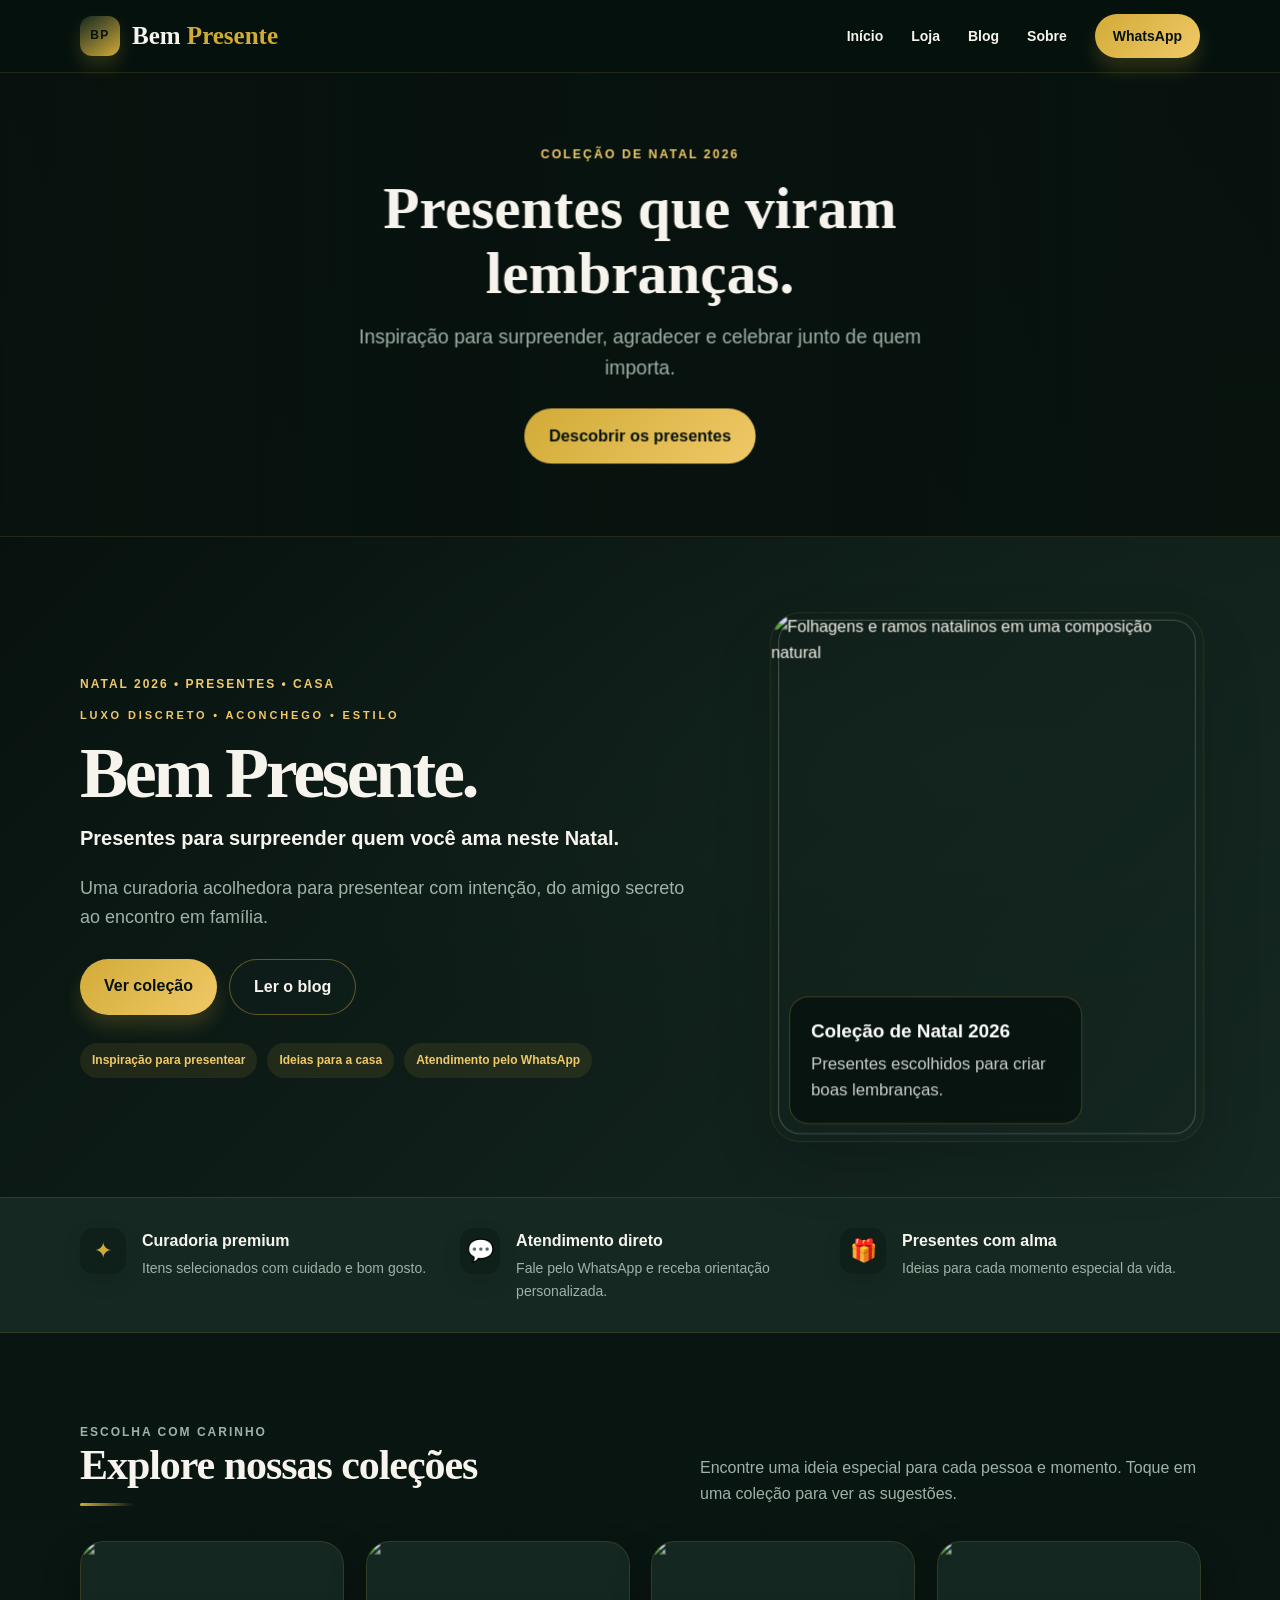
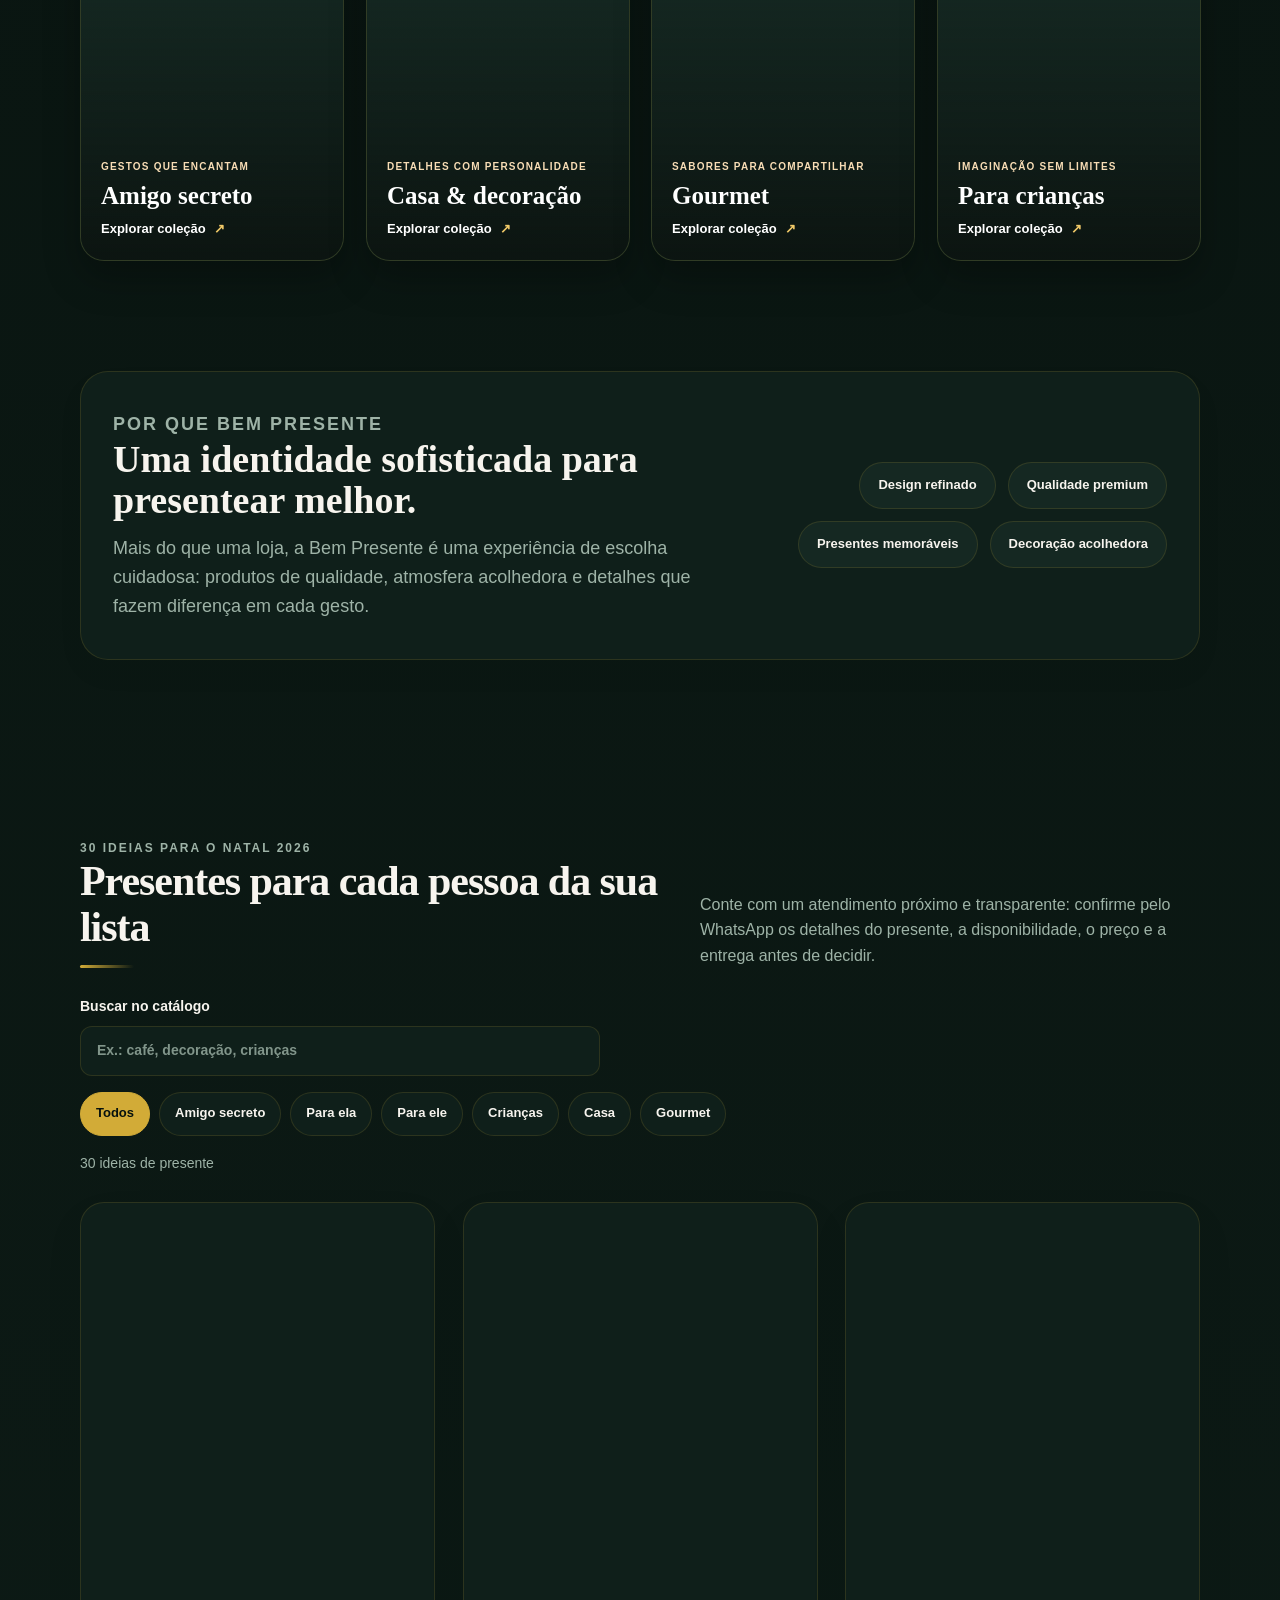
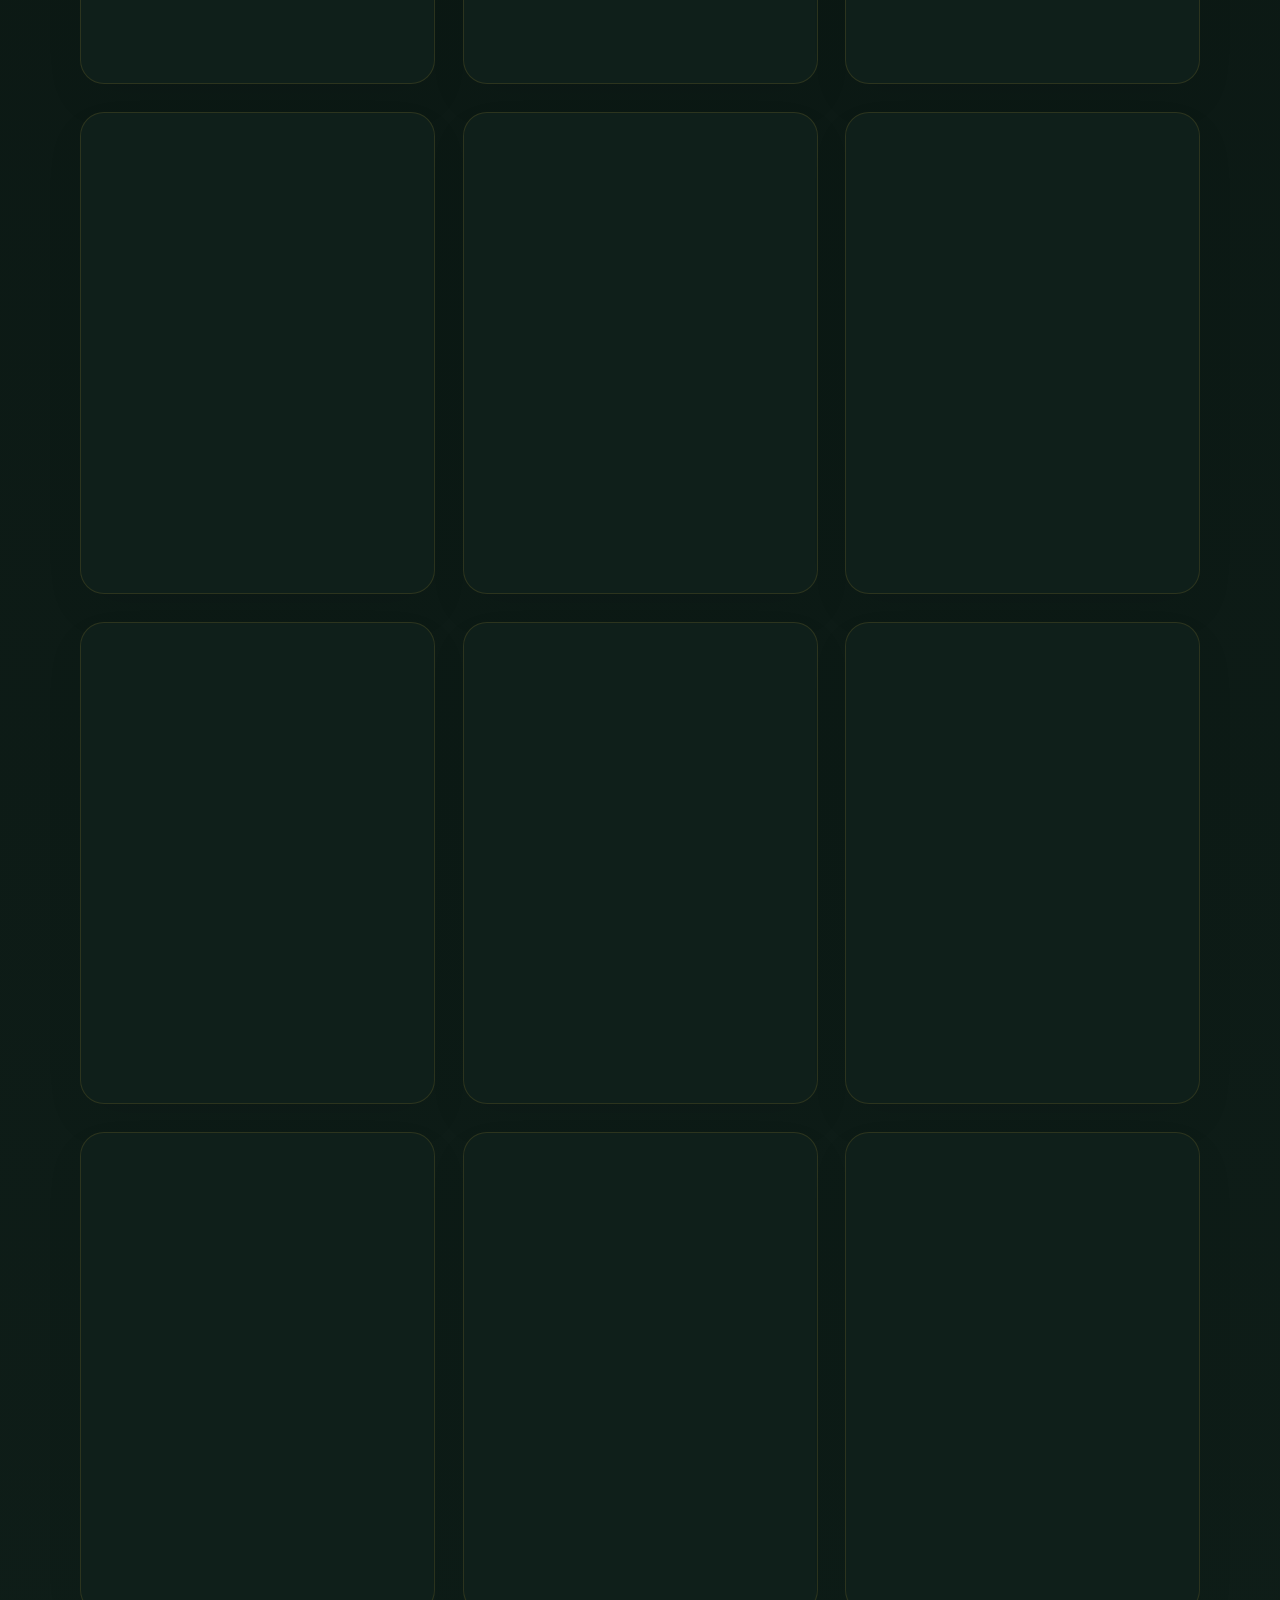
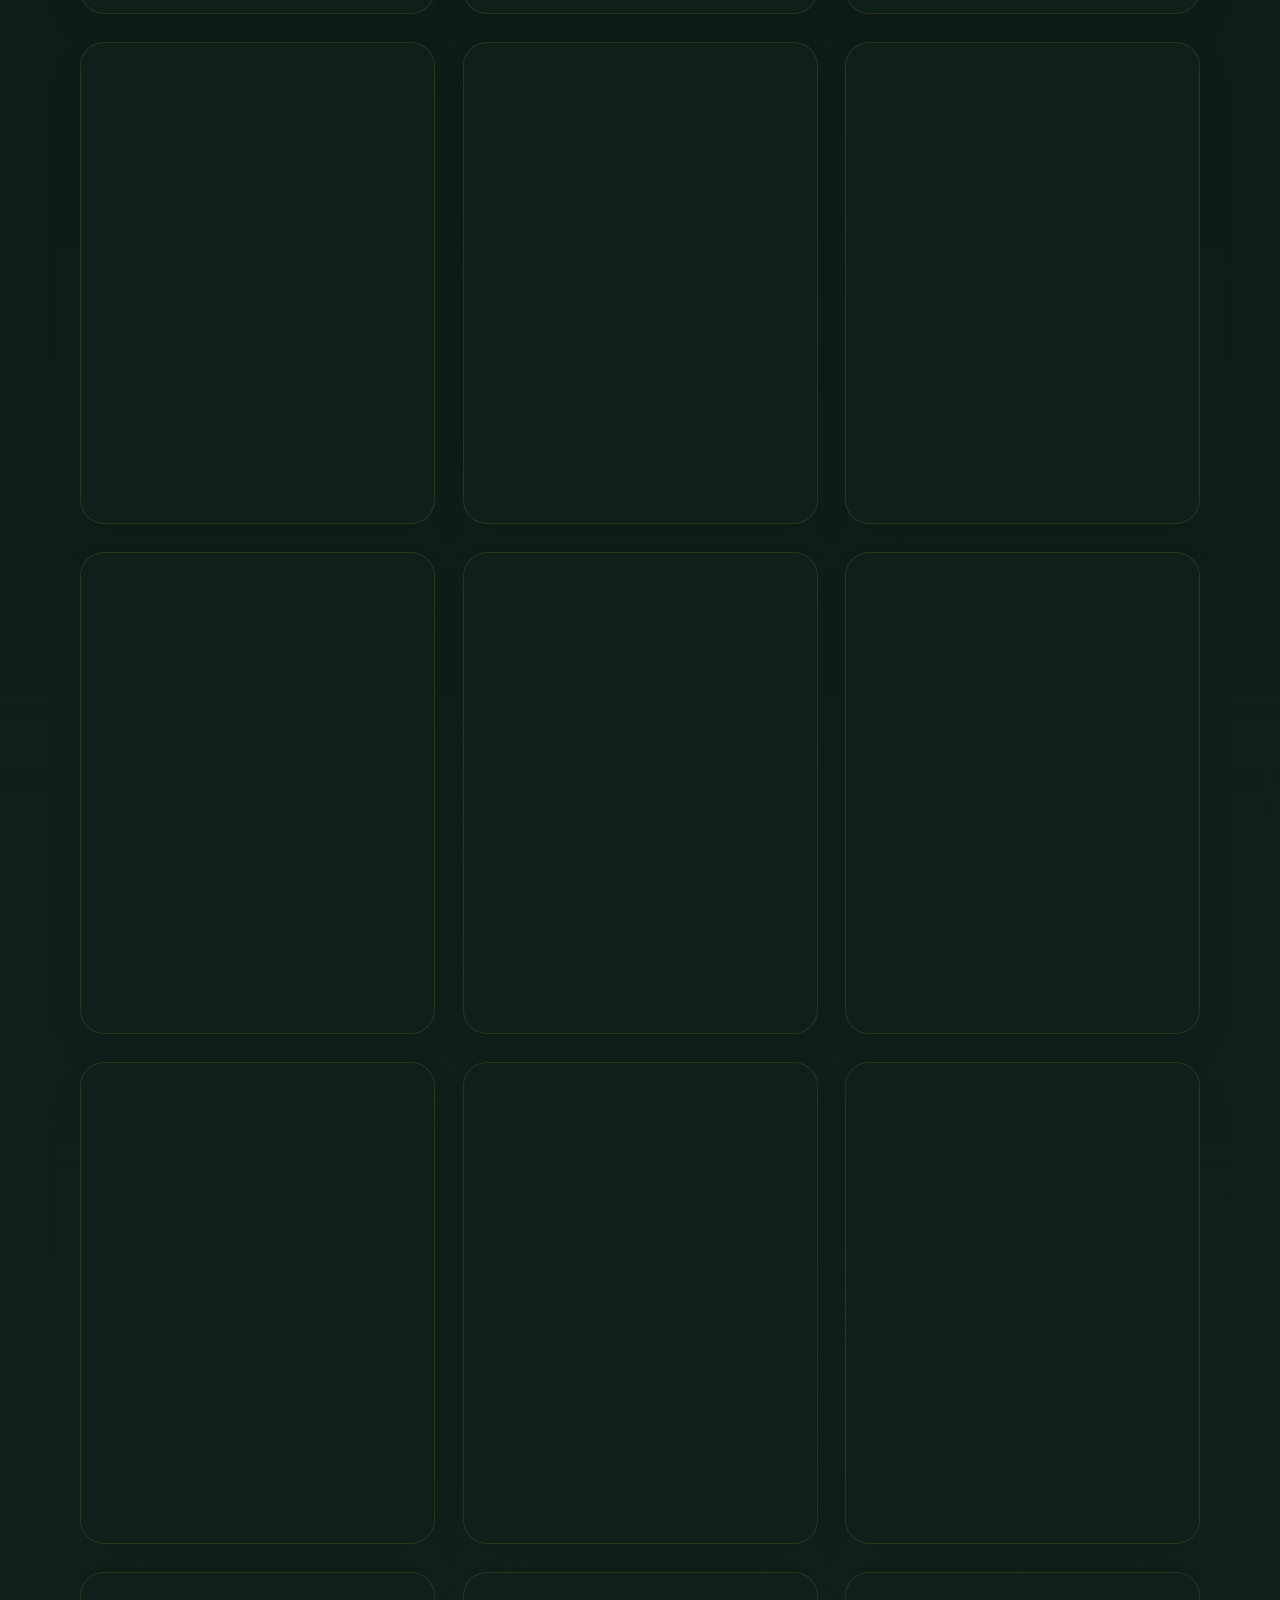
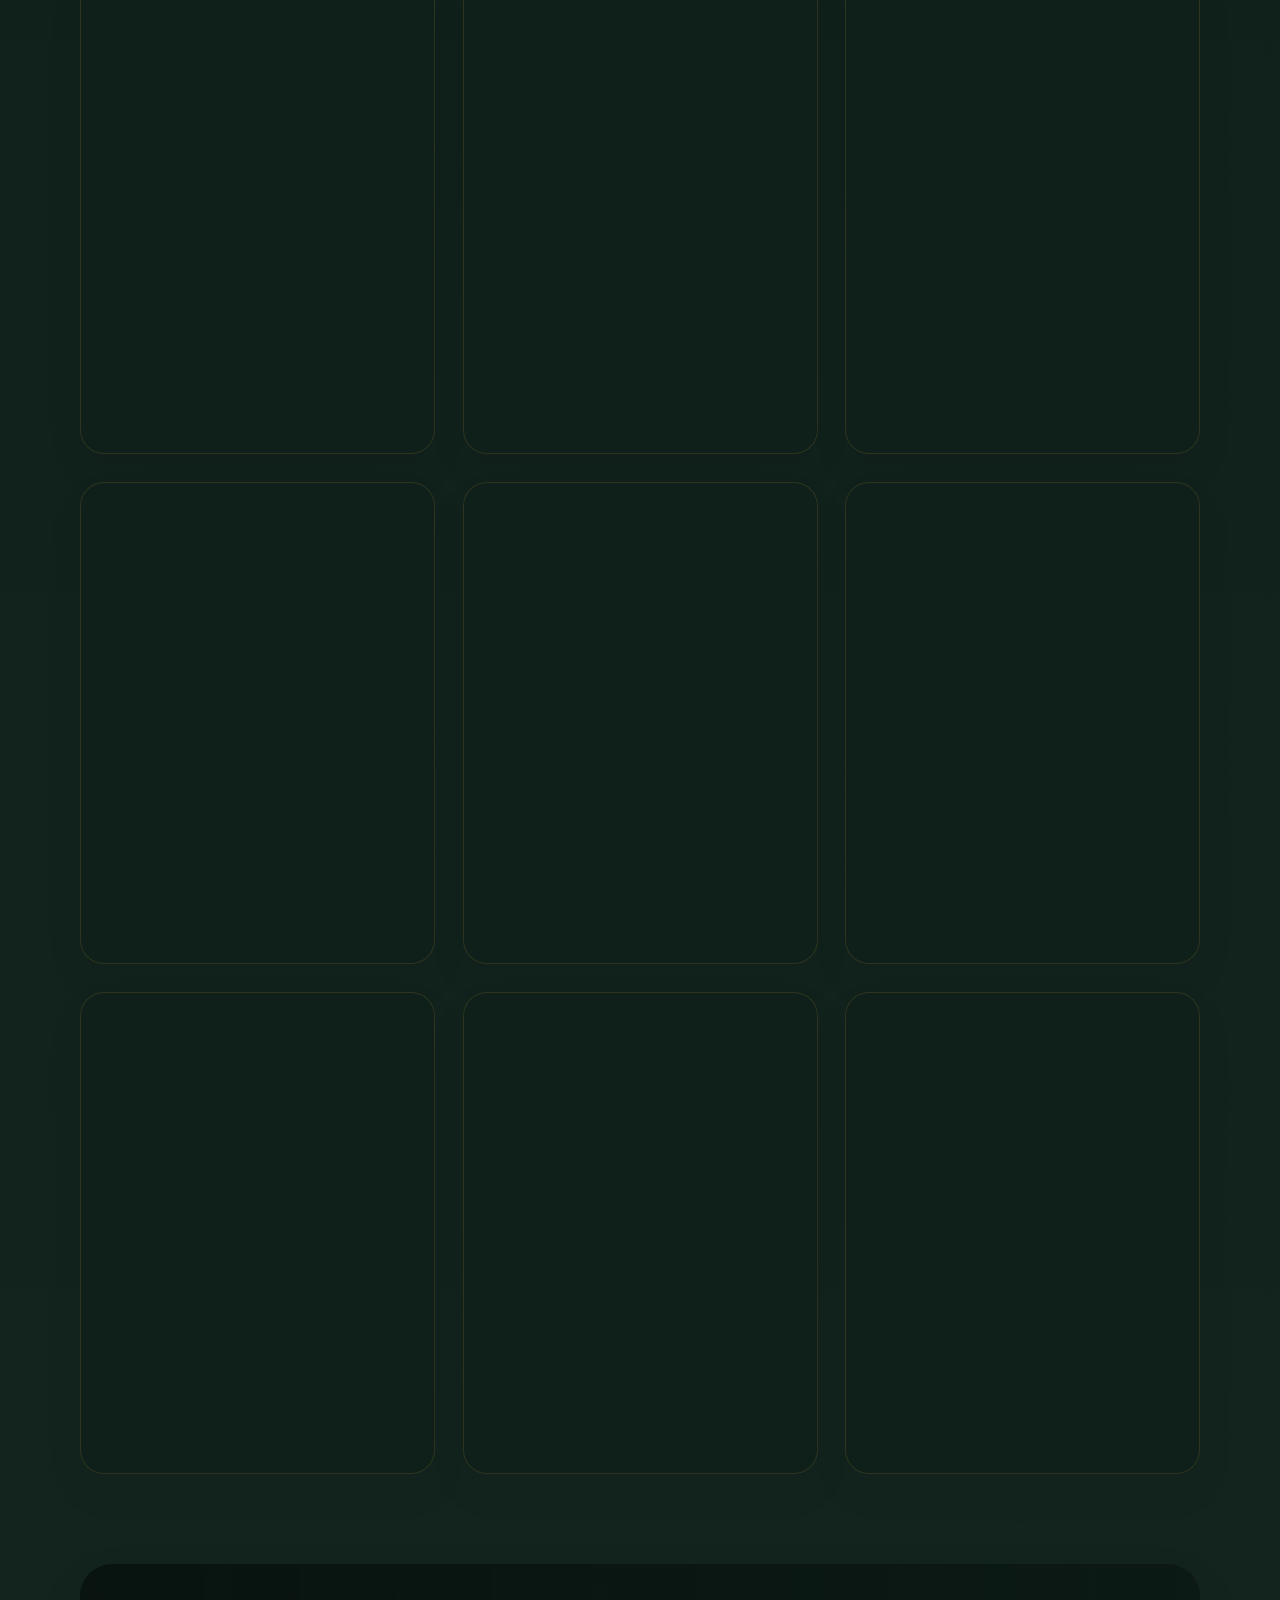
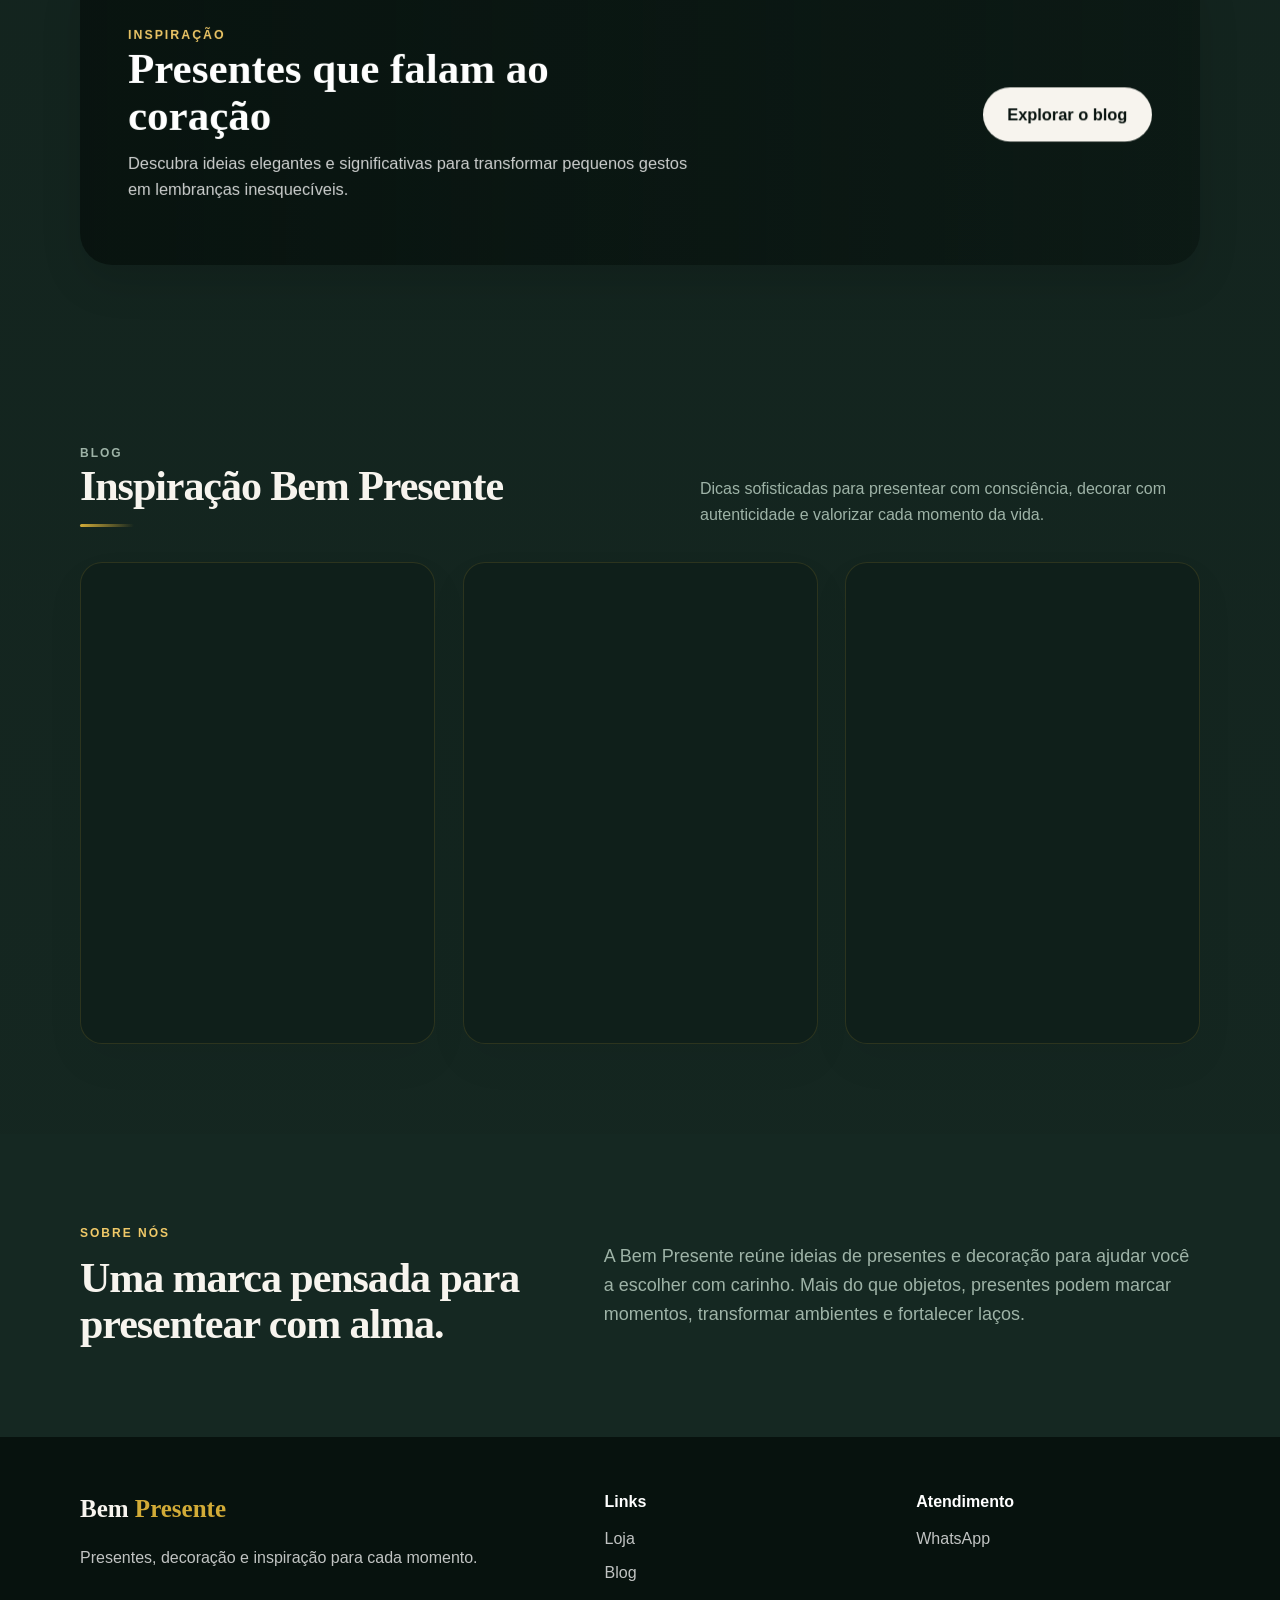
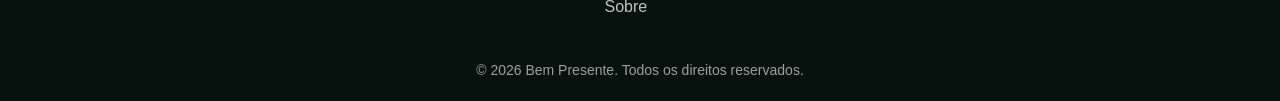
==== commit 228d82b0: "Harden and polish the storefront Remove downloaded promotional videos from the published files and a" ====
--- a/index.html
+++ b/index.html
@@ -3,6 +3,8 @@
 <head>
   <meta charset="UTF-8">
   <meta name="viewport" content="width=device-width, initial-scale=1.0">
+  <meta http-equiv="Content-Security-Policy" content="default-src 'self'; script-src 'self'; style-src 'self'; style-src-attr 'unsafe-inline'; img-src 'self' https://images.unsplash.com; font-src 'self'; media-src 'self'; connect-src 'self' https://images.unsplash.com; object-src 'none'; base-uri 'self'; form-action 'self'; upgrade-insecure-requests">
+  <meta name="referrer" content="strict-origin-when-cross-origin">
   <meta name="description" content="Descubra 30 ideias de presentes de Natal para casa, crianças, amigos e anfitriões na Bem Presente. Monte seu pedido pelo WhatsApp.">
   <title>Bem Presente | Presentes de Natal 2026</title>
   <meta name="theme-color" content="#06120E">
@@ -43,7 +45,7 @@
   <meta name="twitter:description" content="30 ideias de presentes de Natal para casa, crianças, amigos e anfitriões. Monte seu pedido pelo WhatsApp.">
   <meta name="twitter:image" content="https://images.unsplash.com/photo-1513885535751-8b9238bd345a?auto=format&amp;fit=crop&amp;w=1200&amp;q=85">
   <link rel="icon" type="image/svg+xml" href="favicon.svg">
-  <link rel="stylesheet" href="style.css?v=20261007-performance-a11y">
+  <link rel="stylesheet" href="style.css?v=20261007-security-visual">
 </head>
 <body>
 <a class="skip-link" href="#conteudo-principal">Pular para o conteúdo</a>
@@ -751,6 +753,6 @@
   </div>
   <div class="copyright">© 2026 Bem Presente. Todos os direitos reservados.</div>
 </footer>
-<script src="script.js?v=20261007-performance-a11y"></script>
+<script src="script.js?v=20261007-security-visual"></script>
 </body>
 </html>
--- a/style.css
+++ b/style.css
@@ -1280,21 +1280,45 @@
   }
 
   .collection-card {
-    height: 220px;
-    border-radius: 20px;
+    height: 156px;
+    border-radius: 18px;
+  }
+
+  .collection-card img {
+    width: 47%;
+    transform: translateZ(8px) scale(1.04);
+  }
+
+  .collection-card:hover img {
+    transform: translateZ(8px) scale(1.04);
   }
 
   .collection-copy {
-    inset-inline: 14px;
-    bottom: 14px;
+    inset: 10px 10px 10px 49%;
+    align-content: center;
+    gap: 6px;
+    transform: translateZ(22px);
+  }
+
+  .collection-shade {
+    background: linear-gradient(90deg, rgba(10, 16, 13, 0.02) 22%, rgba(10, 16, 13, 0.82) 48%);
   }
 
   .collection-kicker {
     font-size: 9px;
+    line-height: 1.3;
+    letter-spacing: 0.06em;
   }
 
   .collection-title {
-    font-size: 20px;
+    font-size: clamp(17px, 5vw, 19px);
+    line-height: 1.15;
+  }
+
+  .collection-cta {
+    gap: 5px;
+    margin-top: 1px;
+    font-size: 12px;
   }
 
   .media-card {
@@ -1320,7 +1344,7 @@
   }
 
   .collection-grid {
-    gap: 12px;
+    gap: 10px;
   }
 
   .blog-grid,
@@ -1595,6 +1619,128 @@
 
 a:hover {
   color: var(--gold);
+}
+
+html {
+  color-scheme: dark;
+}
+
+.header {
+  background: rgba(6, 18, 14, 0.88);
+  backdrop-filter: blur(18px) saturate(140%);
+}
+
+nav a:not(.nav-cta) {
+  position: relative;
+  transition: color 180ms ease;
+}
+
+nav a:not(.nav-cta)::after {
+  position: absolute;
+  right: 0;
+  bottom: 7px;
+  left: 0;
+  height: 1px;
+  background: var(--gold-deep);
+  content: "";
+  transform: scaleX(0);
+  transform-origin: left;
+  transition: transform 180ms ease;
+}
+
+nav a:not(.nav-cta):hover::after,
+nav a:not(.nav-cta):focus-visible::after {
+  transform: scaleX(1);
+}
+
+.hero h1 {
+  letter-spacing: -0.045em;
+}
+
+.hero-highlight {
+  max-width: 560px;
+  color: var(--ink);
+}
+
+.hero-media img {
+  border: 1px solid var(--line);
+}
+
+.hero-media::after {
+  position: absolute;
+  z-index: 1;
+  inset: 10px;
+  border: 1px solid rgba(255, 255, 255, 0.22);
+  border-radius: 22px;
+  content: "";
+  pointer-events: none;
+  transform: translateZ(34px);
+}
+
+.media-card {
+  z-index: 2;
+  border: 1px solid rgba(240, 201, 104, 0.24);
+}
+
+.section-head h2,
+.about h2,
+.article-wrap h1 {
+  letter-spacing: -0.025em;
+}
+
+.section-head h2::after {
+  display: block;
+  width: 54px;
+  height: 3px;
+  margin-top: 15px;
+  border-radius: 999px;
+  background: linear-gradient(90deg, var(--gold), transparent);
+  content: "";
+}
+
+.collection-card:focus-visible {
+  outline-offset: 5px;
+}
+
+.product-card,
+.blog-card {
+  border: 1px solid var(--line);
+}
+
+.product-card:focus-within,
+.blog-card:focus-within {
+  border-color: var(--gold);
+  box-shadow: 0 20px 44px rgba(0, 0, 0, 0.24);
+}
+
+.catalog-search input {
+  accent-color: var(--gold);
+  transition: border-color 160ms ease, box-shadow 160ms ease;
+}
+
+.catalog-search input:focus-visible {
+  border-color: var(--gold);
+  box-shadow: 0 0 0 4px rgba(240, 201, 104, 0.12);
+}
+
+.buy,
+.send-order,
+.nav-cta,
+.primary {
+  transition: transform 180ms ease, box-shadow 180ms ease, filter 180ms ease;
+}
+
+.buy:hover,
+.send-order:hover,
+.nav-cta:hover,
+.primary:hover {
+  filter: brightness(1.08);
+  transform: translateY(-2px);
+}
+
+.order-panel {
+  border-color: rgba(240, 201, 104, 0.28);
+  background: linear-gradient(145deg, var(--panel), rgba(12, 31, 24, 0.78));
 }
 
 @media (prefers-reduced-motion: reduce) {
@@ -1621,3 +1767,14 @@
     transform: none !important;
   }
 }
+
+@media (max-width: 560px) {
+  .hero-media::after {
+    inset: 8px;
+    border-radius: 18px;
+  }
+
+  .section-head h2::after {
+    margin-top: 12px;
+  }
+}
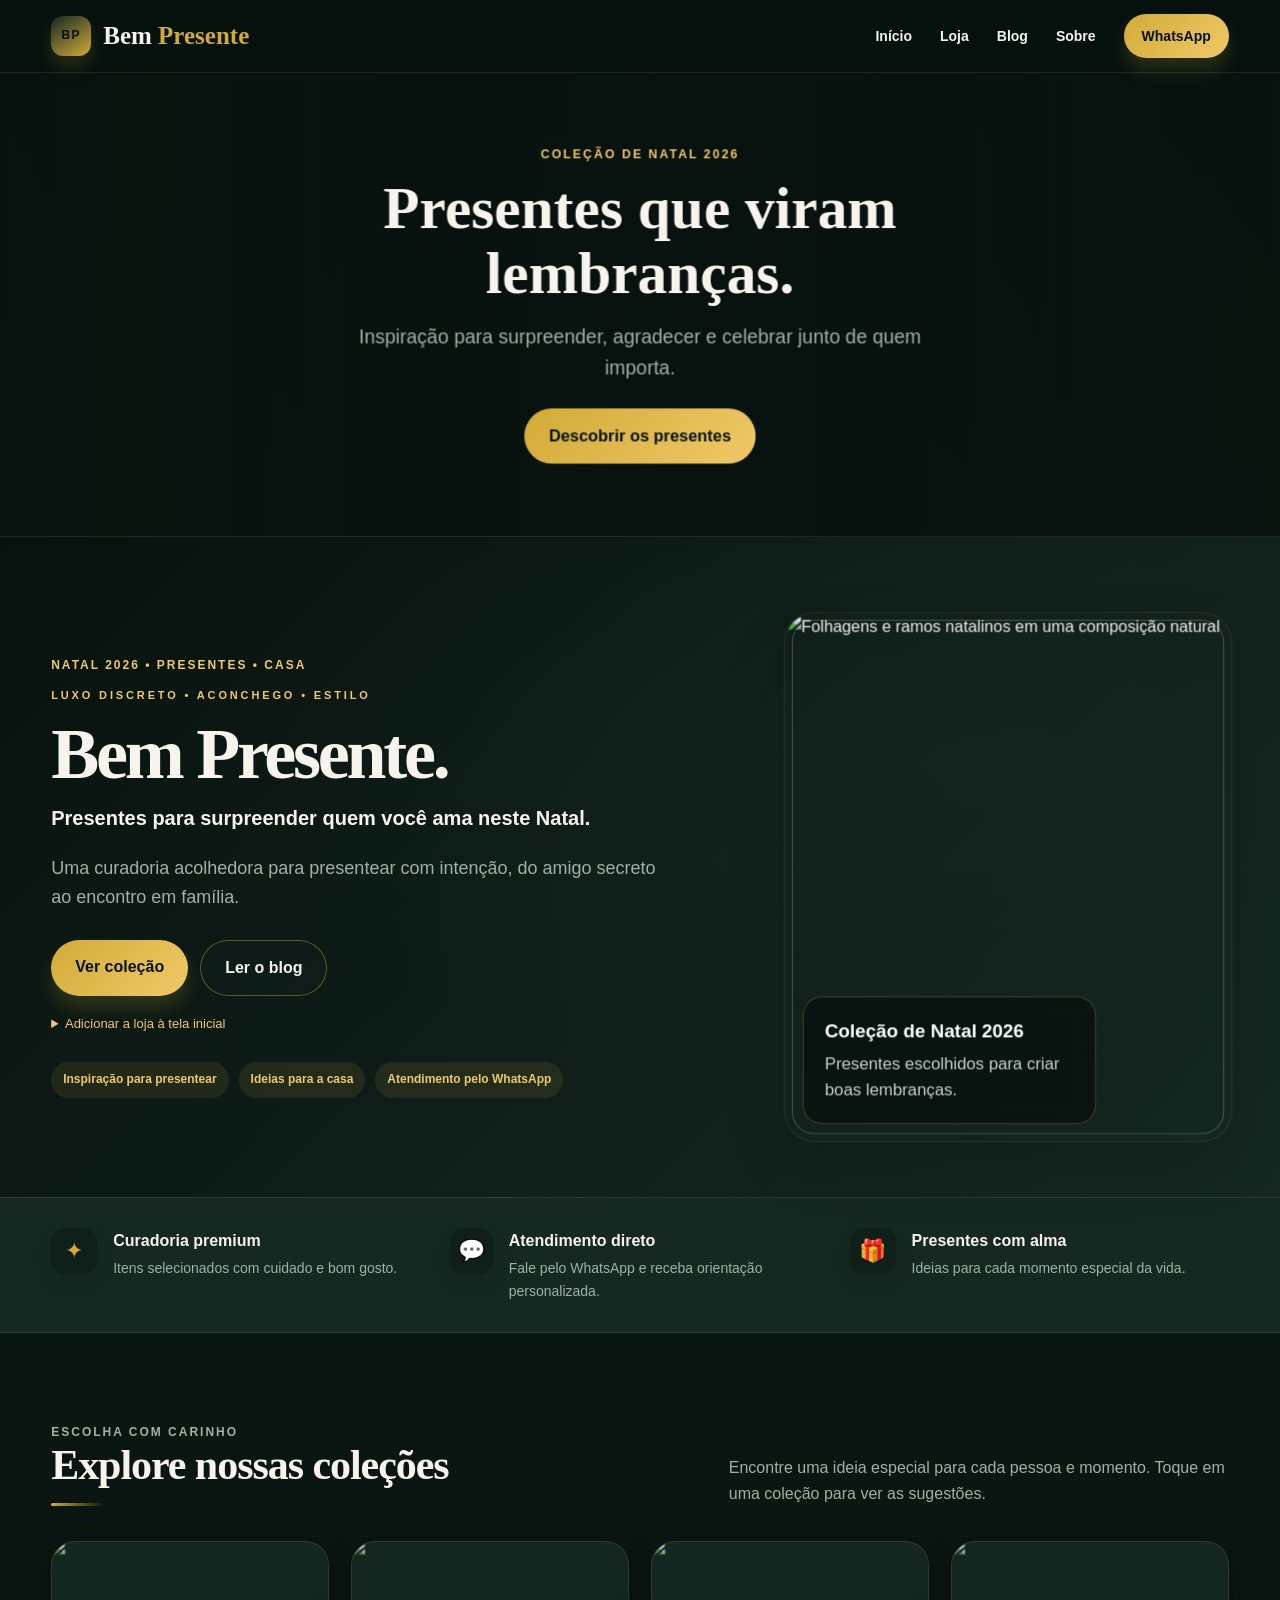
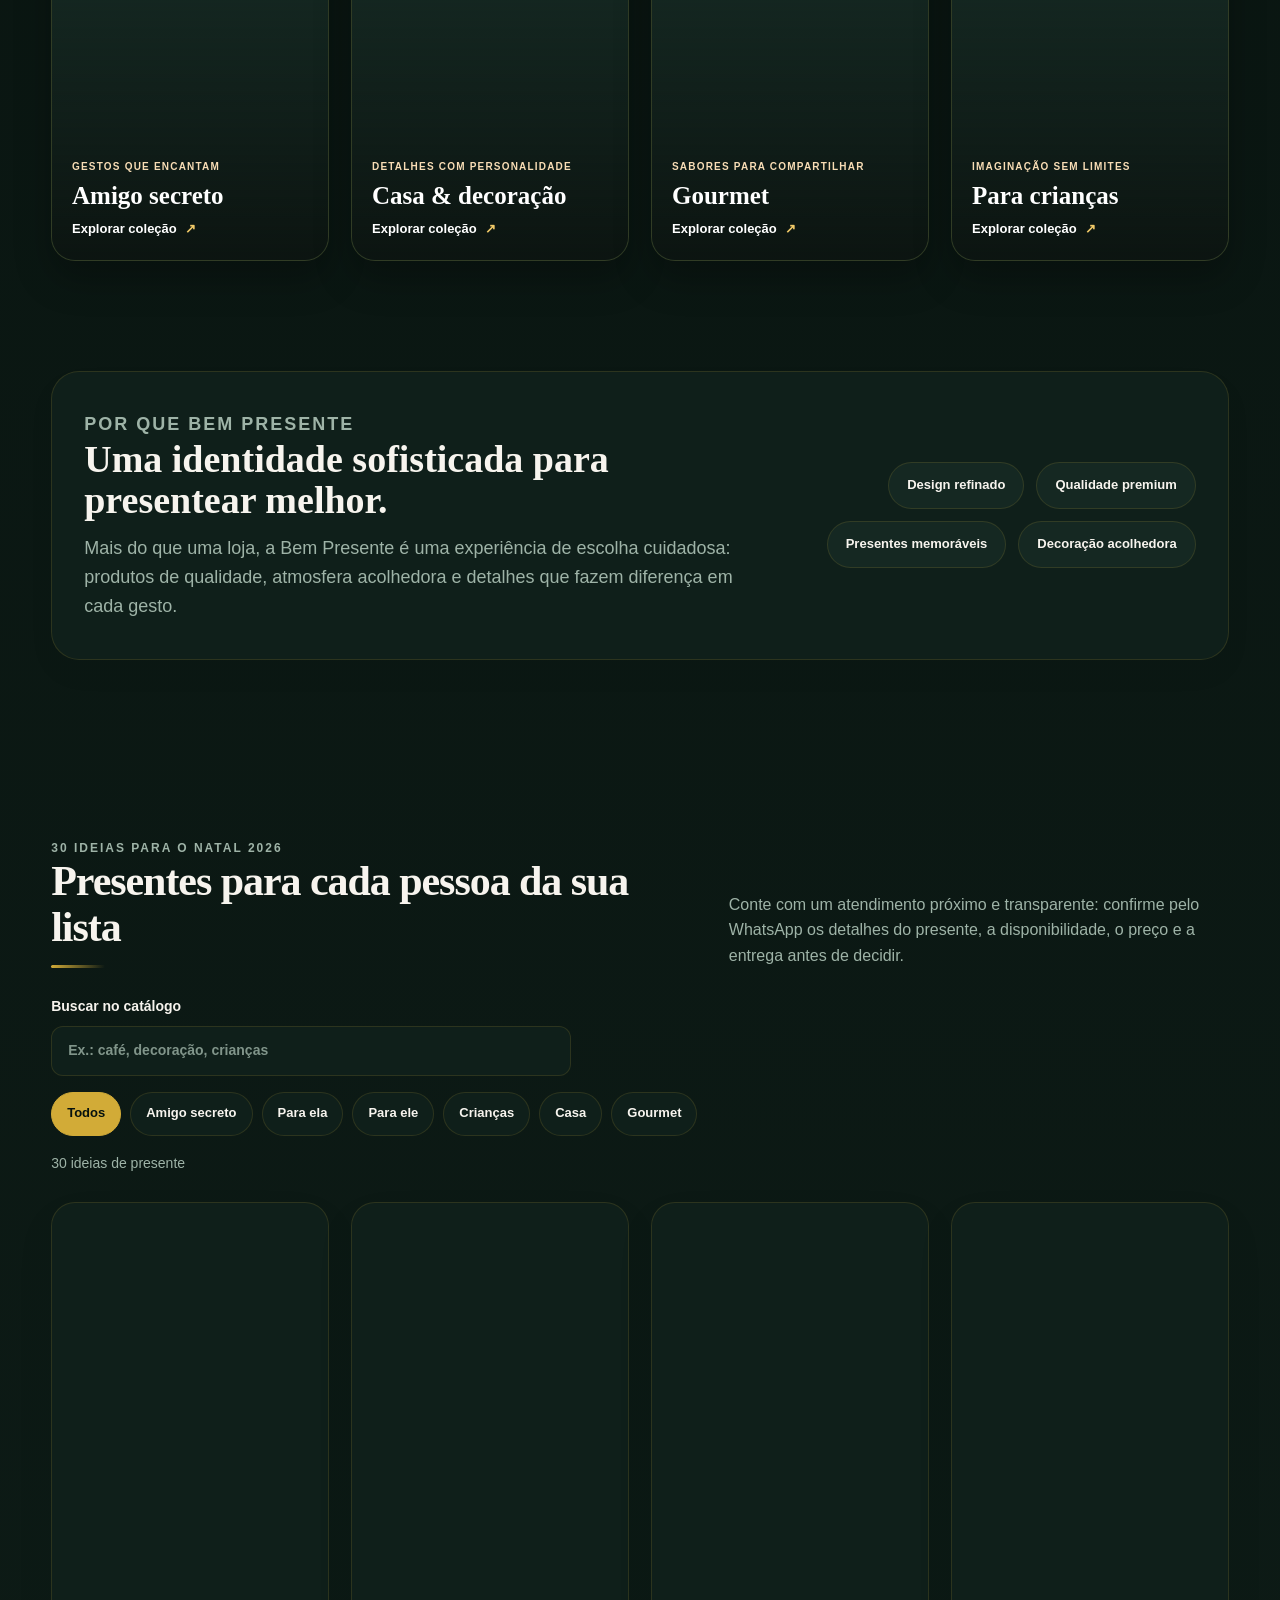
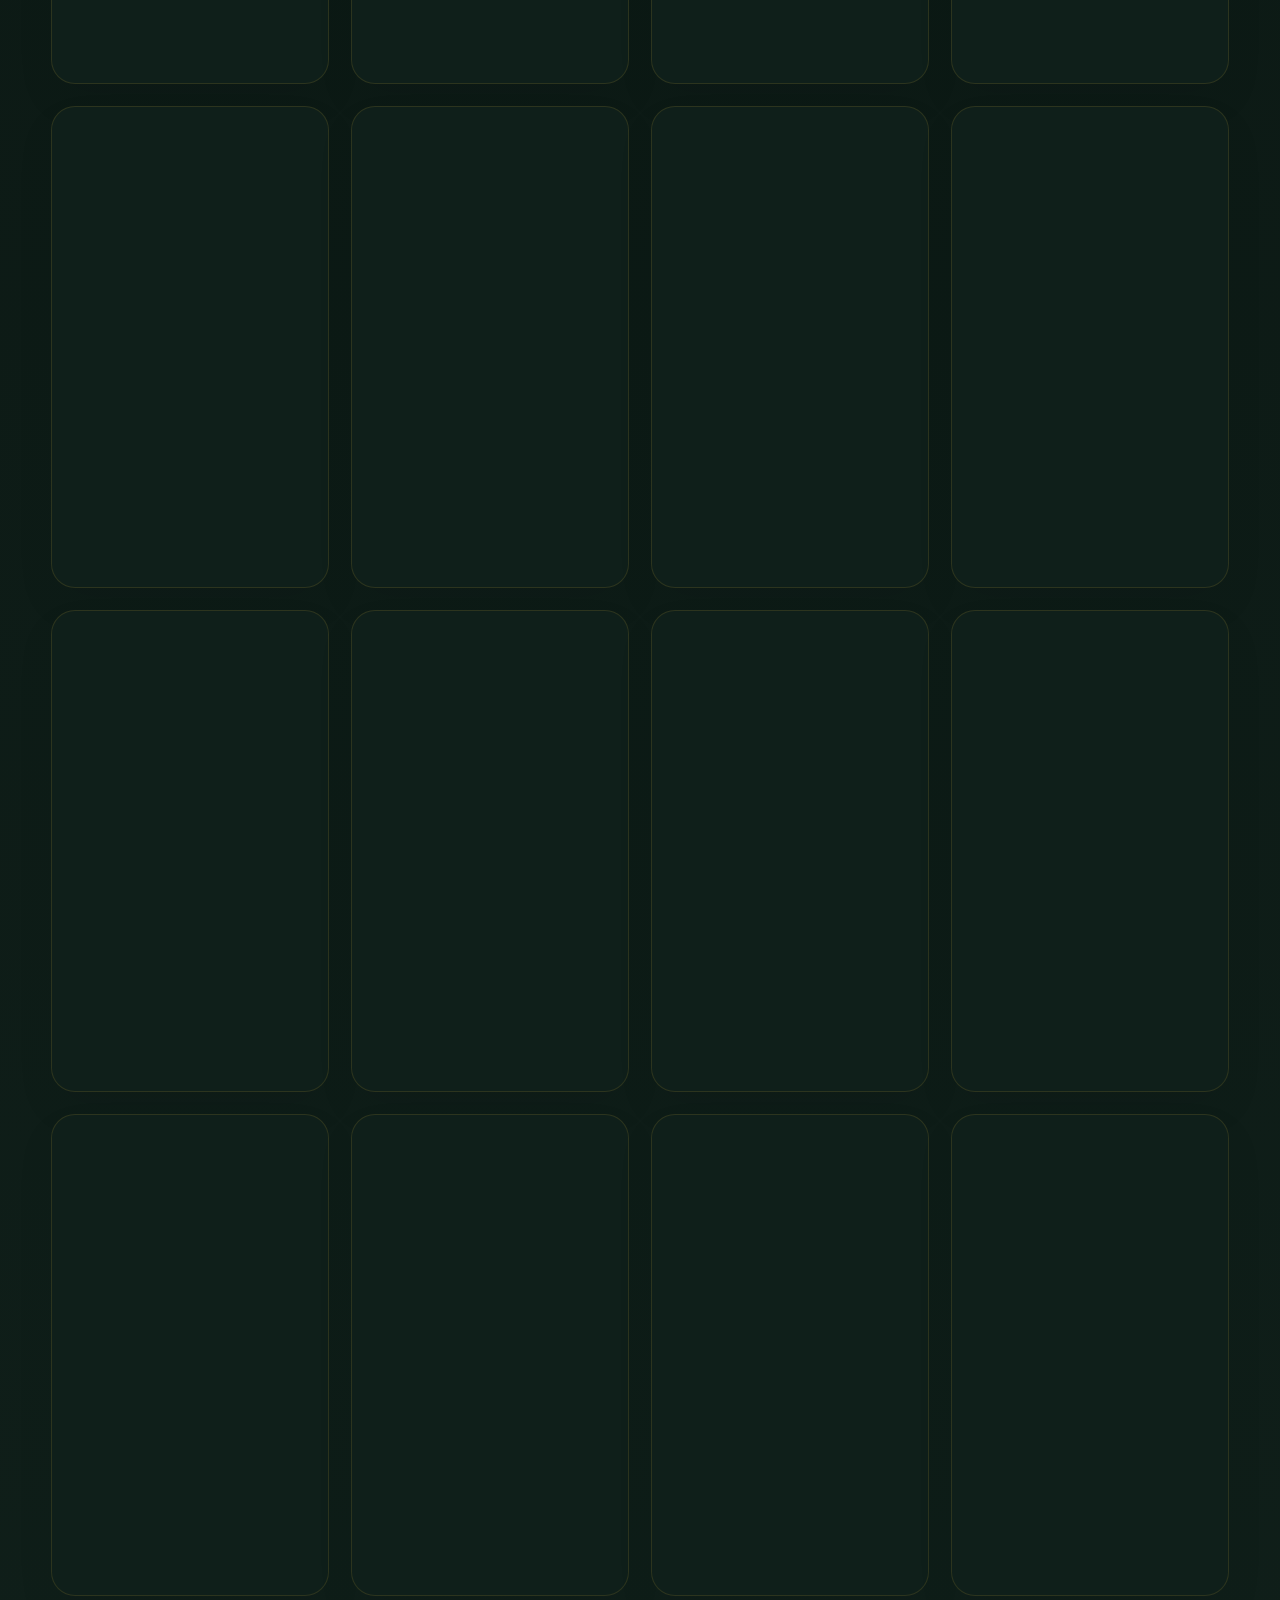
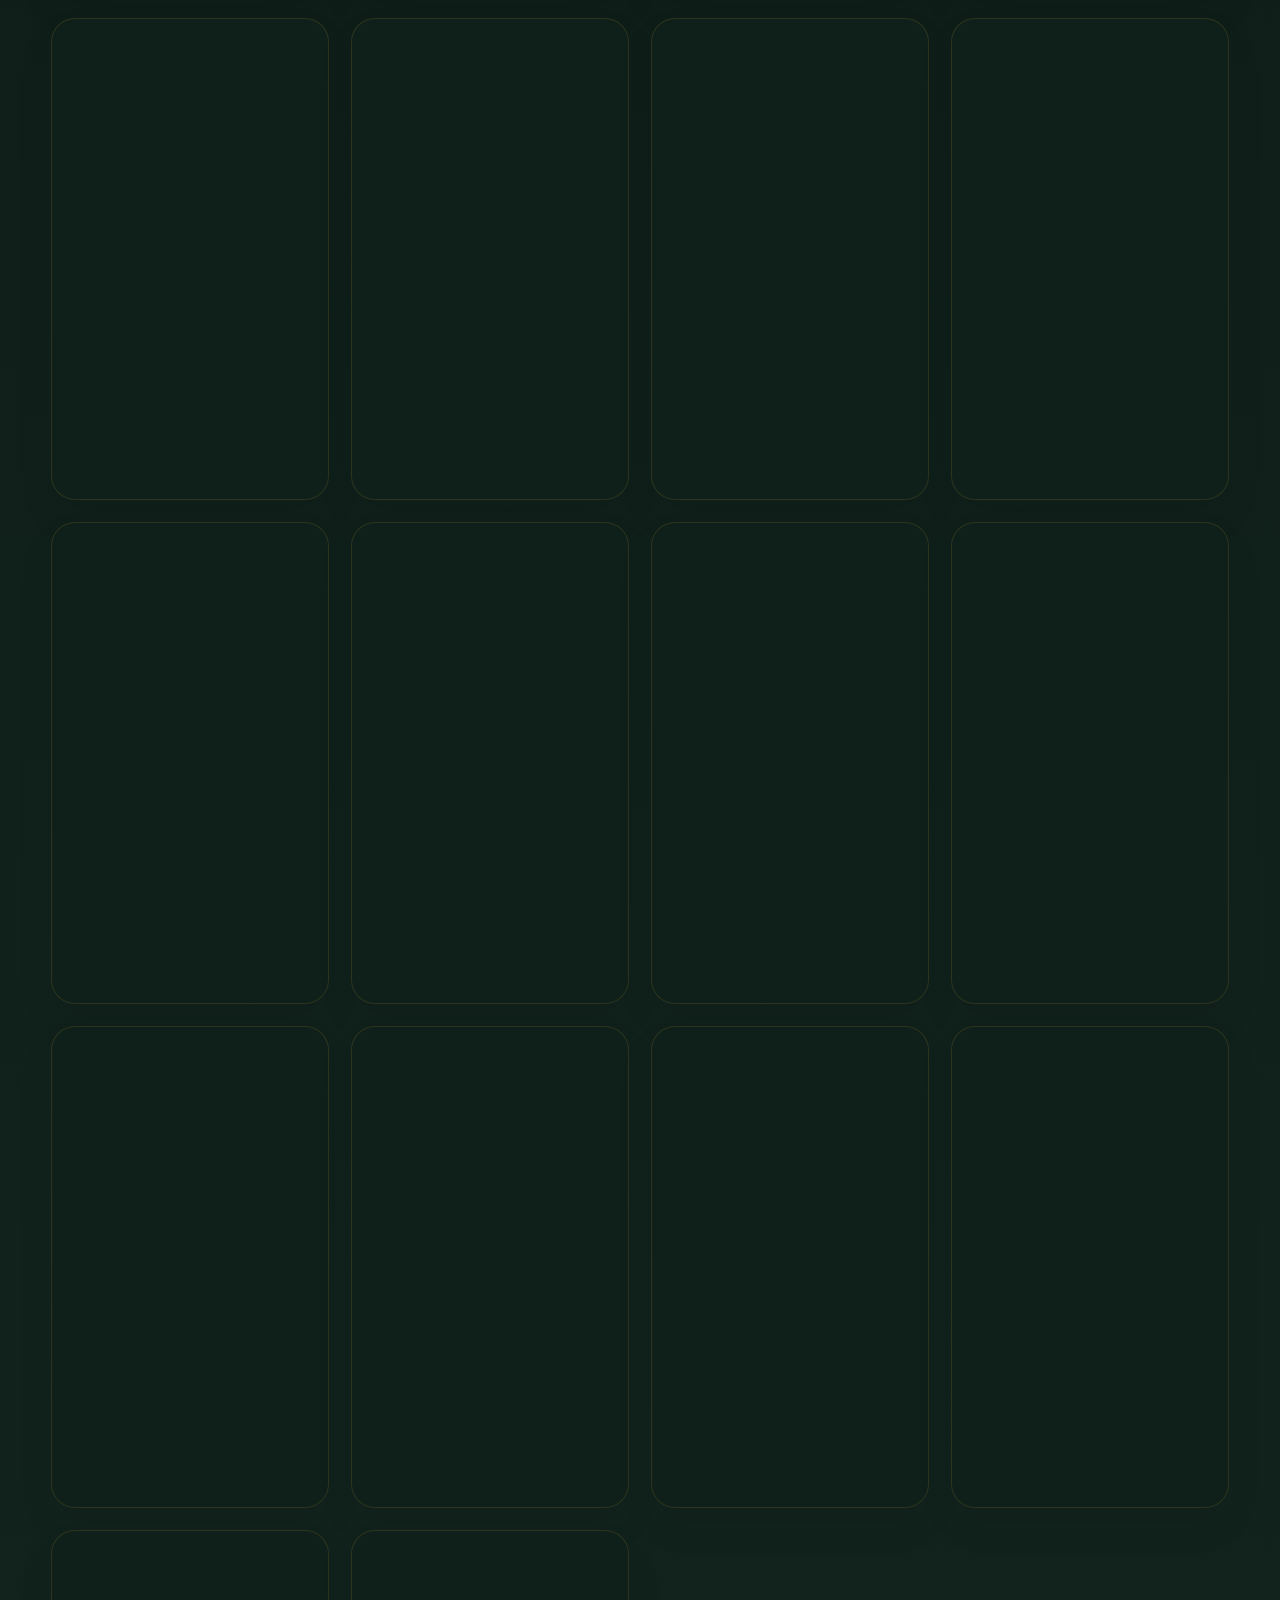
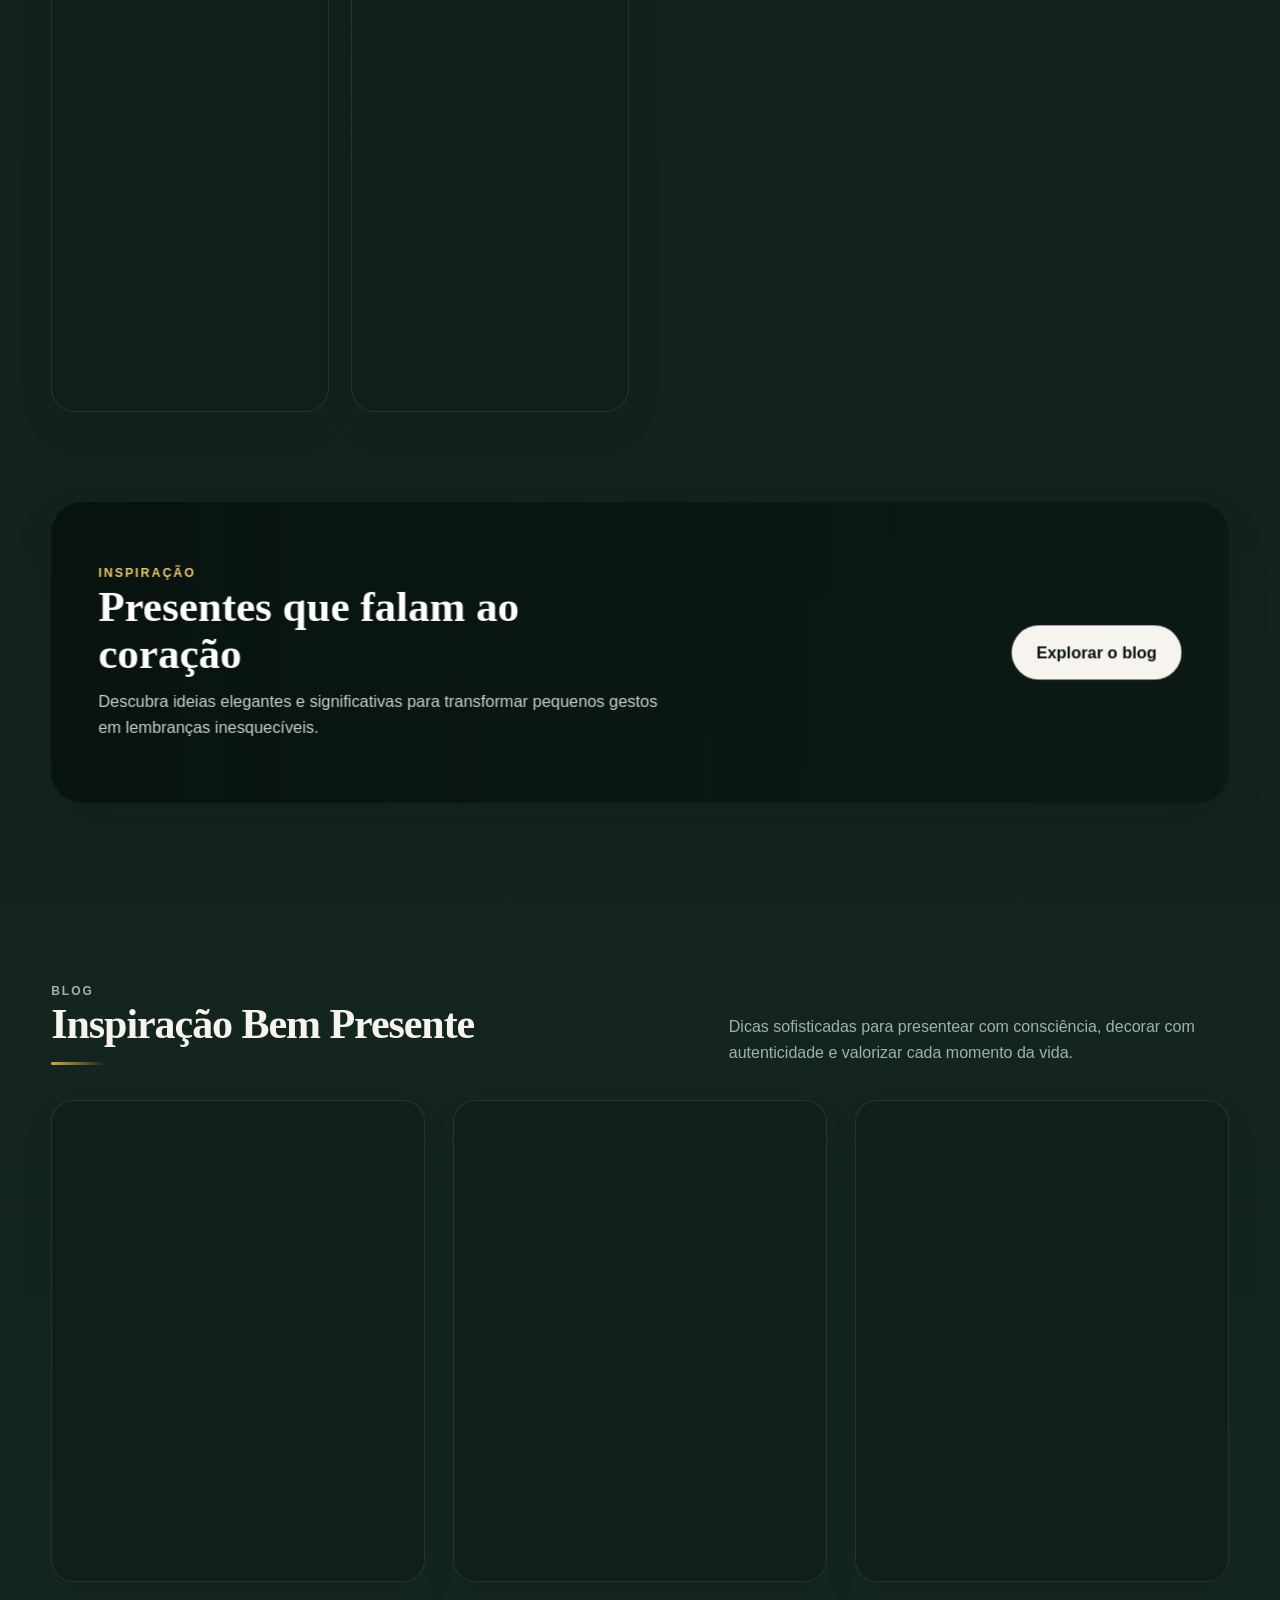
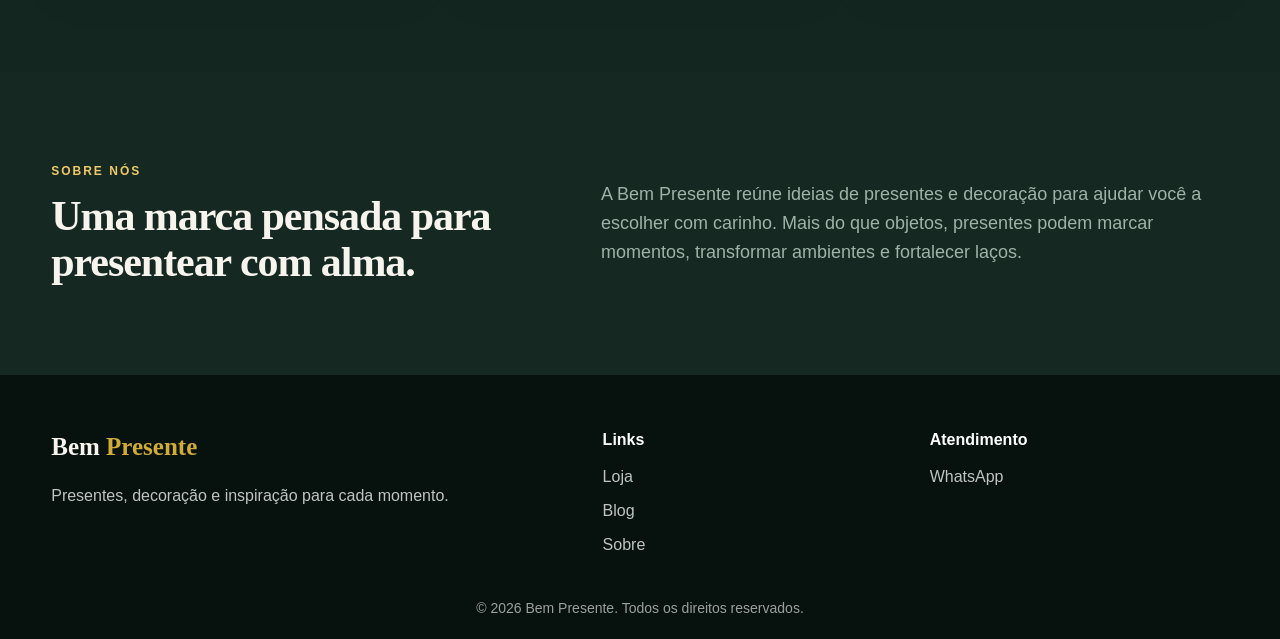
==== commit 0a7d0a54: "Add installable Bem Presente web app Polish wide desktop catalog layout and add PWA installation, of" ====
--- a/index.html
+++ b/index.html
@@ -5,9 +5,13 @@
   <meta name="viewport" content="width=device-width, initial-scale=1.0">
   <meta http-equiv="Content-Security-Policy" content="default-src 'self'; script-src 'self'; style-src 'self'; style-src-attr 'unsafe-inline'; img-src 'self' https://images.unsplash.com; font-src 'self'; media-src 'self'; connect-src 'self' https://images.unsplash.com; object-src 'none'; base-uri 'self'; form-action 'self'; upgrade-insecure-requests">
   <meta name="referrer" content="strict-origin-when-cross-origin">
+  <meta name="apple-mobile-web-app-capable" content="yes">
+  <meta name="apple-mobile-web-app-title" content="Bem Presente">
   <meta name="description" content="Descubra 30 ideias de presentes de Natal para casa, crianças, amigos e anfitriões na Bem Presente. Monte seu pedido pelo WhatsApp.">
   <title>Bem Presente | Presentes de Natal 2026</title>
   <meta name="theme-color" content="#06120E">
+  <link rel="manifest" href="manifest.webmanifest">
+  <link rel="apple-touch-icon" href="app-icon-192.png">
   <link rel="preconnect" href="https://images.unsplash.com" crossorigin>
   <meta property="og:type" content="website">
   <meta property="og:locale" content="pt_BR">
@@ -45,7 +49,7 @@
   <meta name="twitter:description" content="30 ideias de presentes de Natal para casa, crianças, amigos e anfitriões. Monte seu pedido pelo WhatsApp.">
   <meta name="twitter:image" content="https://images.unsplash.com/photo-1513885535751-8b9238bd345a?auto=format&amp;fit=crop&amp;w=1200&amp;q=85">
   <link rel="icon" type="image/svg+xml" href="favicon.svg">
-  <link rel="stylesheet" href="style.css?v=20261007-security-visual">
+  <link rel="stylesheet" href="style.css?v=20261007-pwa-desktop">
 </head>
 <body>
 <a class="skip-link" href="#conteudo-principal">Pular para o conteúdo</a>
@@ -87,6 +91,13 @@
       <div class="actions">
         <a class="btn primary" href="#produtos">Ver coleção</a>
         <a class="btn secondary" href="#blog">Ler o blog</a>
+      </div>
+      <div class="app-install">
+        <button class="install-app-button" id="install-app" type="button" hidden>Instalar aplicativo</button>
+        <details>
+          <summary>Adicionar a loja à tela inicial</summary>
+          <p>No computador, use a opção Instalar na barra de endereço ou no menu do navegador. No celular, abra o menu de compartilhamento ou do navegador e escolha “Adicionar à tela inicial” ou “Instalar aplicativo”.</p>
+        </details>
       </div>
       <div class="trust-row">
         <span>Inspiração para presentear</span>
@@ -753,6 +764,6 @@
   </div>
   <div class="copyright">© 2026 Bem Presente. Todos os direitos reservados.</div>
 </footer>
-<script src="script.js?v=20261007-security-visual"></script>
+<script src="script.js?v=20261007-pwa-desktop"></script>
 </body>
 </html>
--- a/style.css
+++ b/style.css
@@ -63,7 +63,8 @@
 
 a:focus-visible,
 button:focus-visible,
-input:focus-visible {
+input:focus-visible,
+summary:focus-visible {
   outline: 3px solid var(--gold-deep);
   outline-offset: 4px;
 }
@@ -1743,6 +1744,67 @@
   background: linear-gradient(145deg, var(--panel), rgba(12, 31, 24, 0.78));
 }
 
+.app-install {
+  display: grid;
+  justify-items: start;
+  gap: 10px;
+  margin-top: 18px;
+}
+
+.install-app-button {
+  min-height: 46px;
+  padding: 10px 18px;
+  border: 1px solid rgba(240, 201, 104, 0.48);
+  border-radius: 999px;
+  background: var(--panel);
+  color: var(--gold-deep);
+  font: inherit;
+  font-weight: 700;
+  cursor: pointer;
+  transition: transform 180ms ease, background 180ms ease;
+}
+
+.install-app-button:hover {
+  transform: translateY(-2px);
+  background: var(--panel-strong);
+}
+
+.app-install details {
+  max-width: 520px;
+  color: var(--ink-soft);
+  font-size: 13px;
+}
+
+.app-install summary {
+  width: fit-content;
+  color: var(--gold-deep);
+  cursor: pointer;
+  text-underline-offset: 4px;
+}
+
+.app-install details p {
+  margin: 8px 0 0;
+}
+
+@media (min-width: 1200px) {
+  .container {
+    width: min(1240px, 92%);
+  }
+
+  .hero-grid {
+    gap: clamp(56px, 6vw, 88px);
+  }
+
+  .products-grid {
+    grid-template-columns: repeat(4, minmax(0, 1fr));
+    gap: 22px;
+  }
+
+  .product-body {
+    padding-inline: 18px;
+  }
+}
+
 @media (prefers-reduced-motion: reduce) {
   html {
     scroll-behavior: auto;
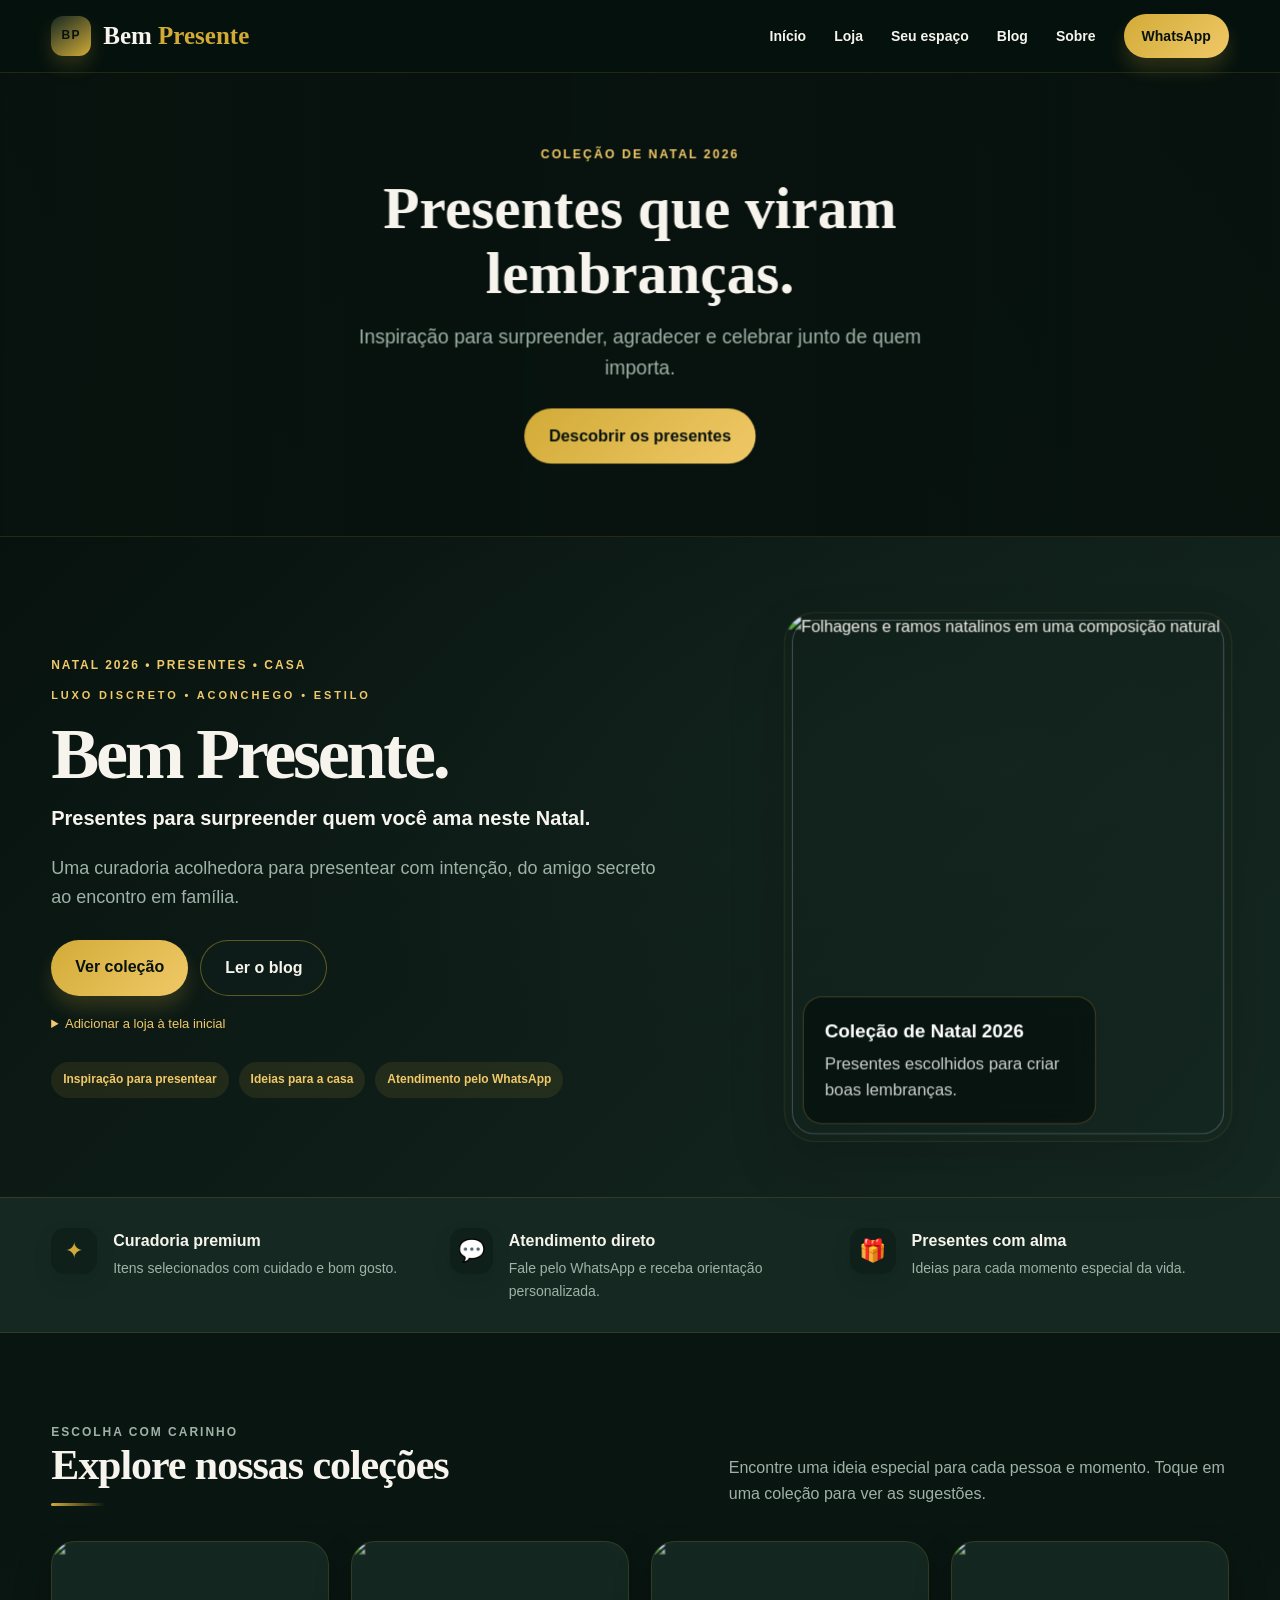
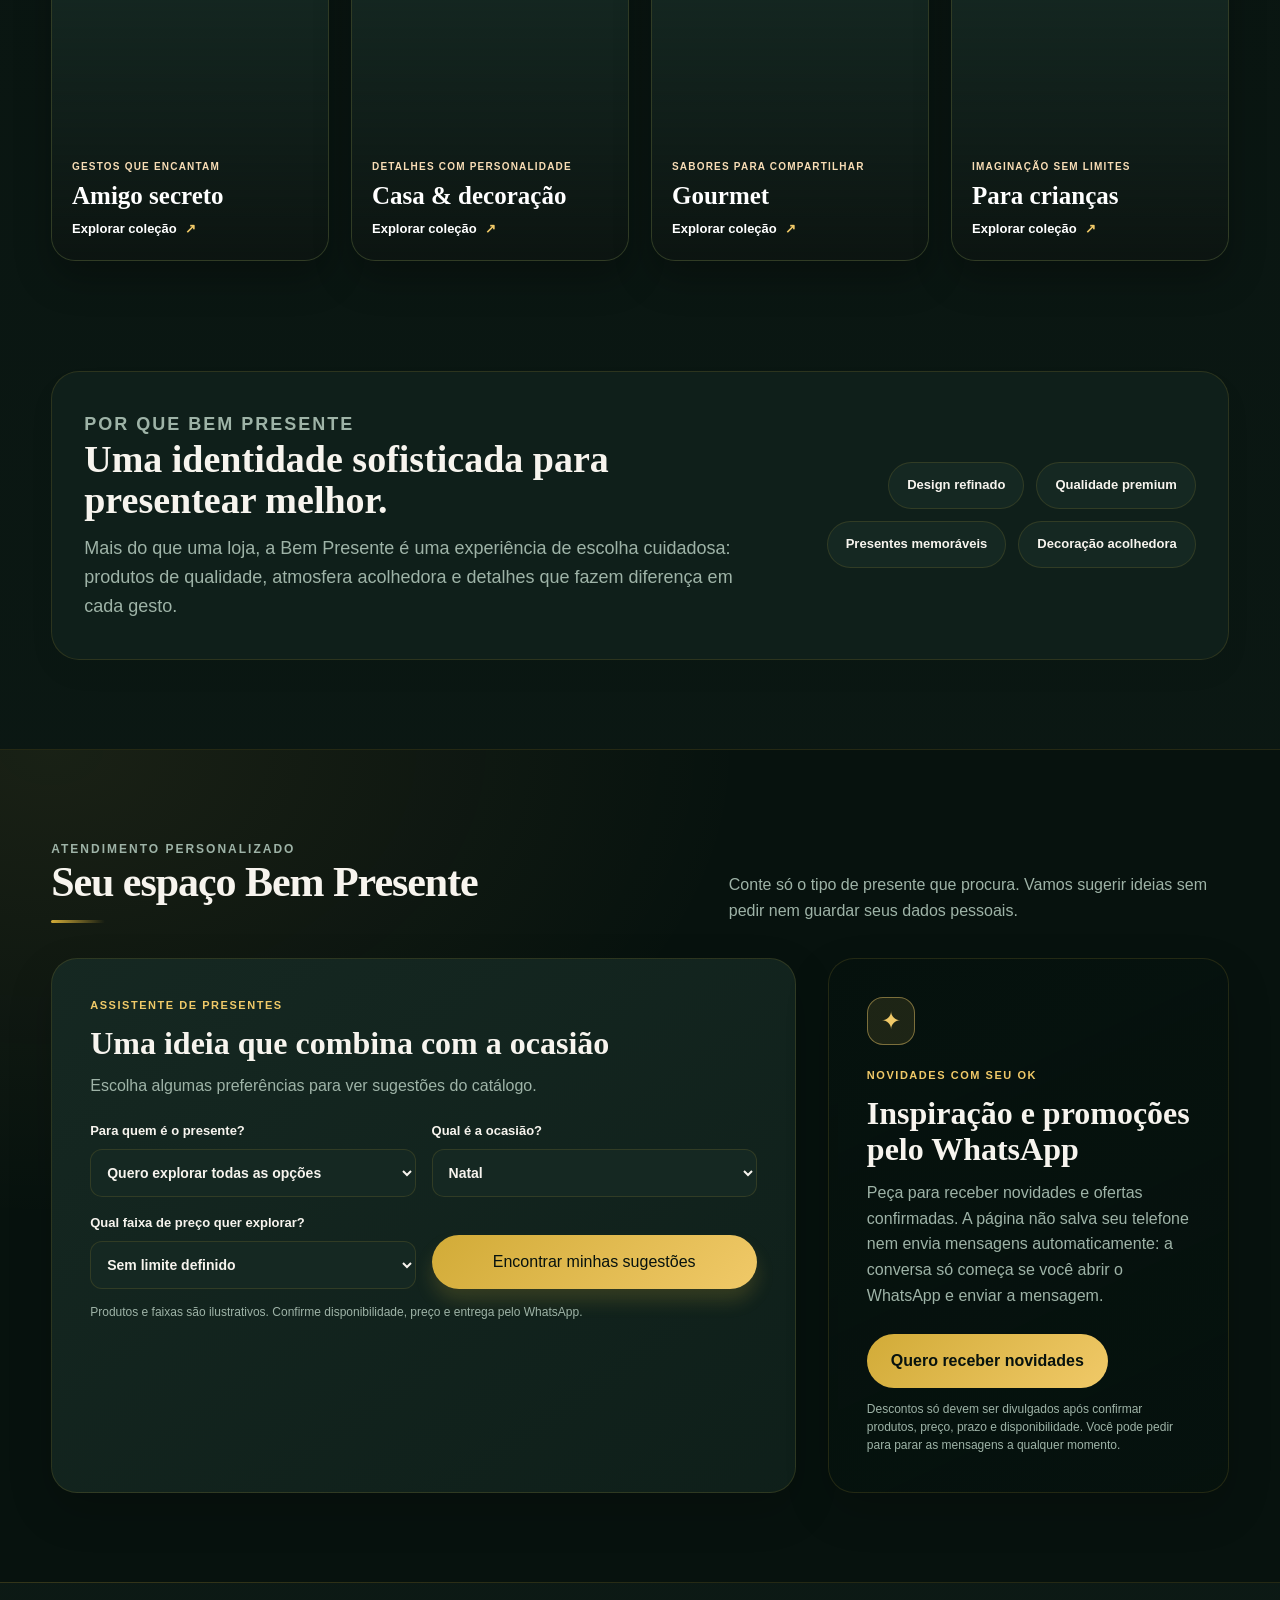
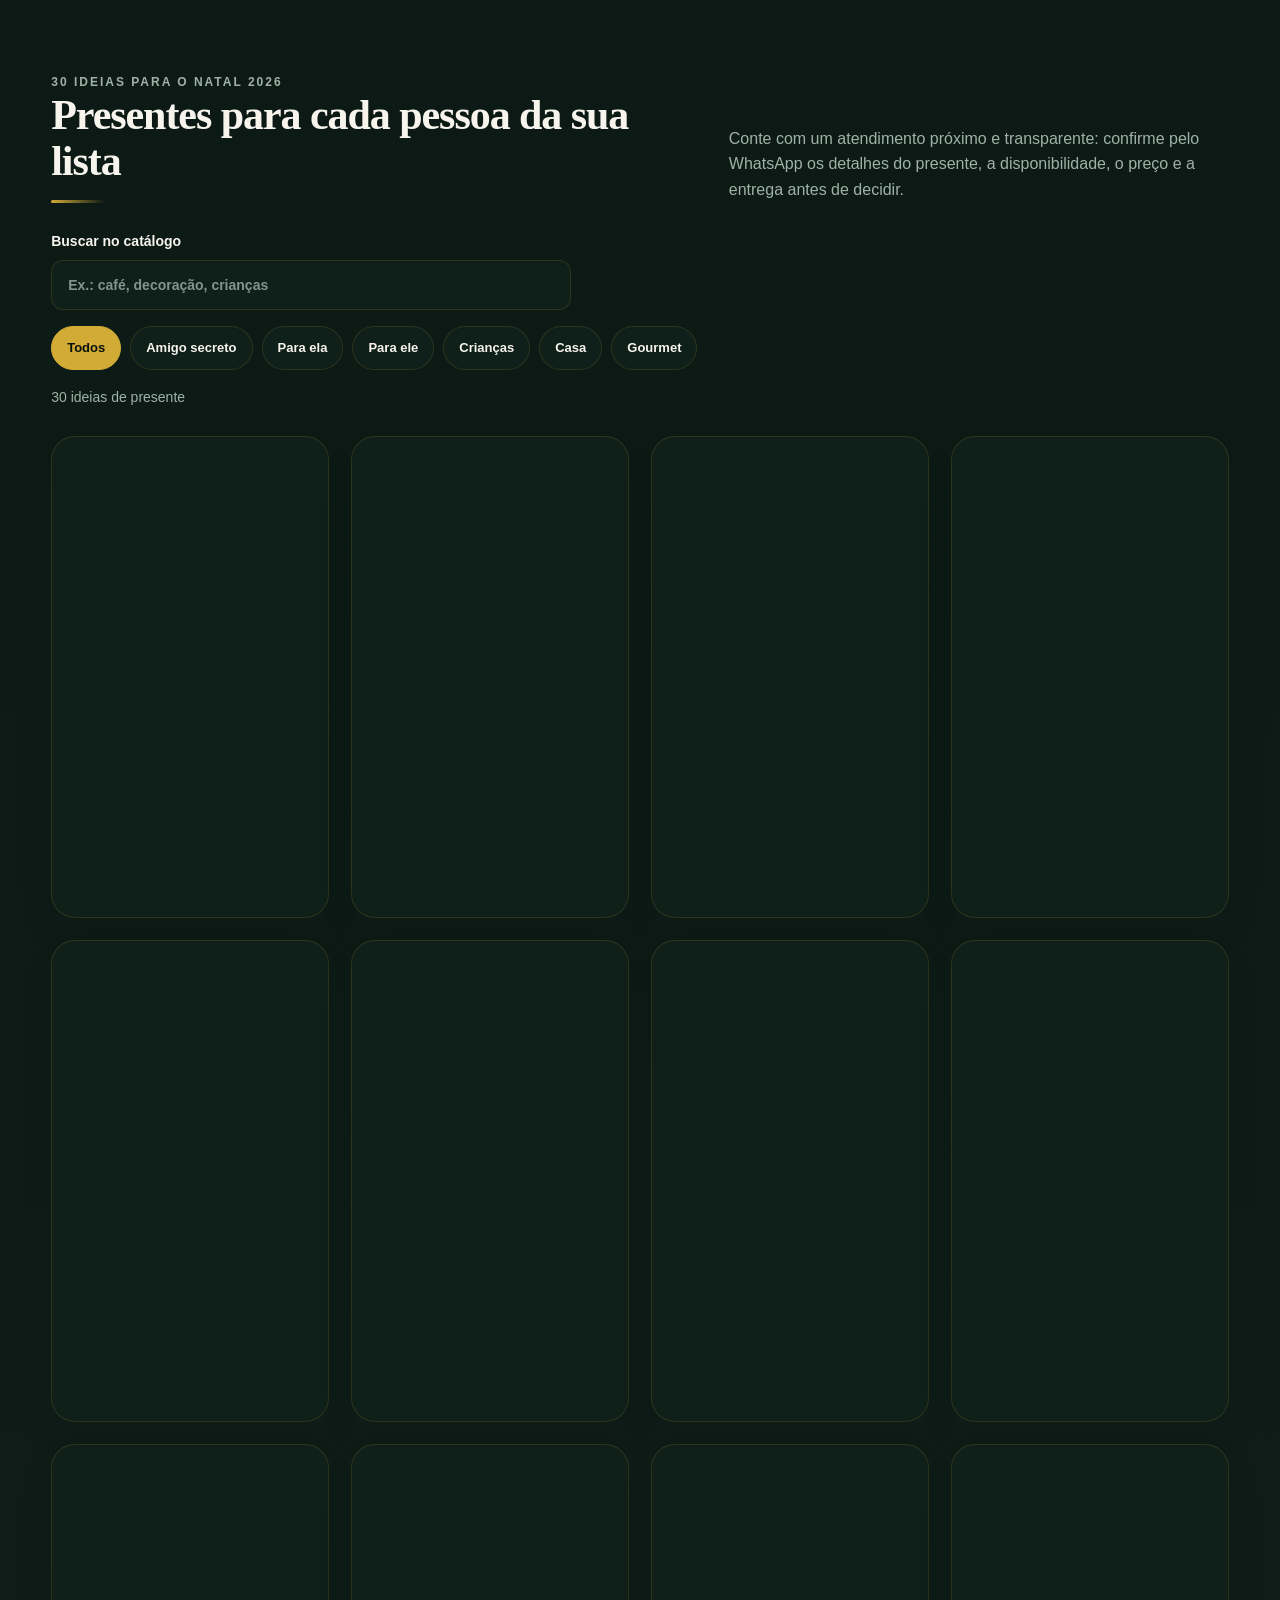
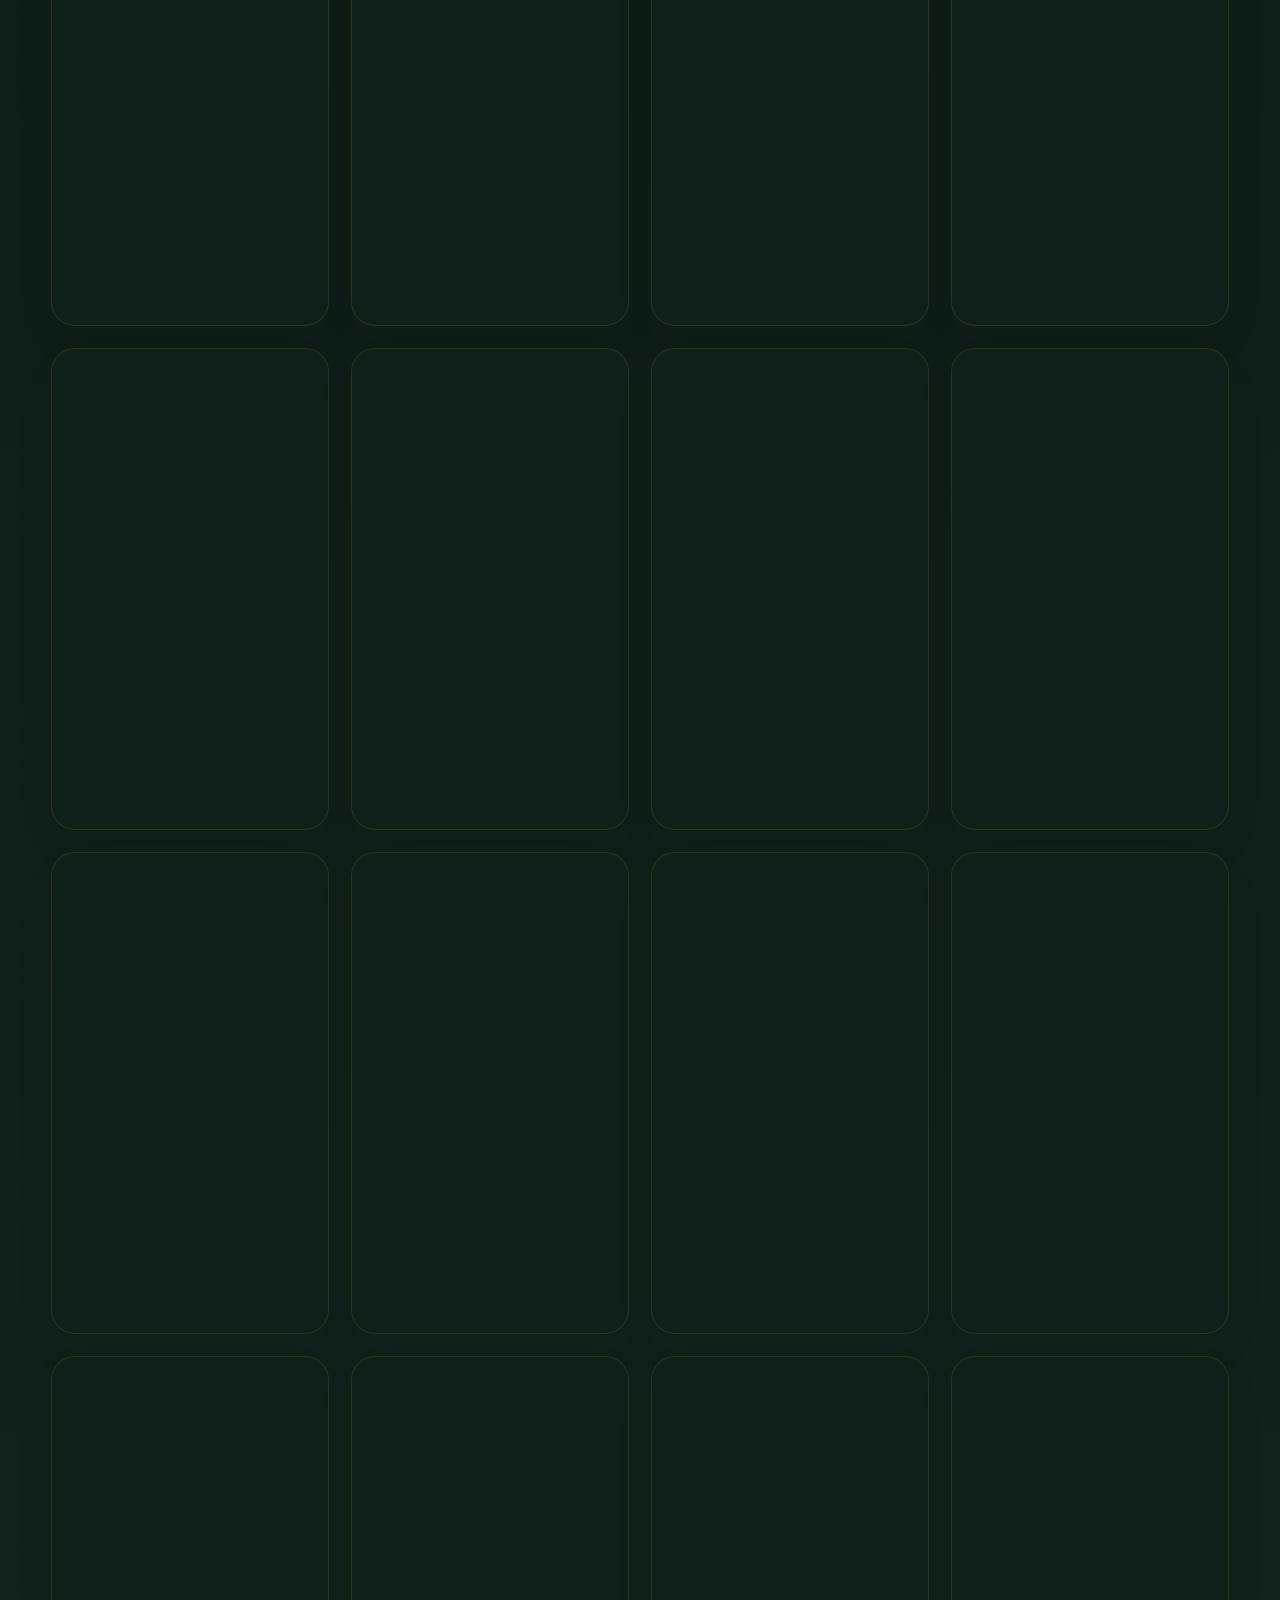
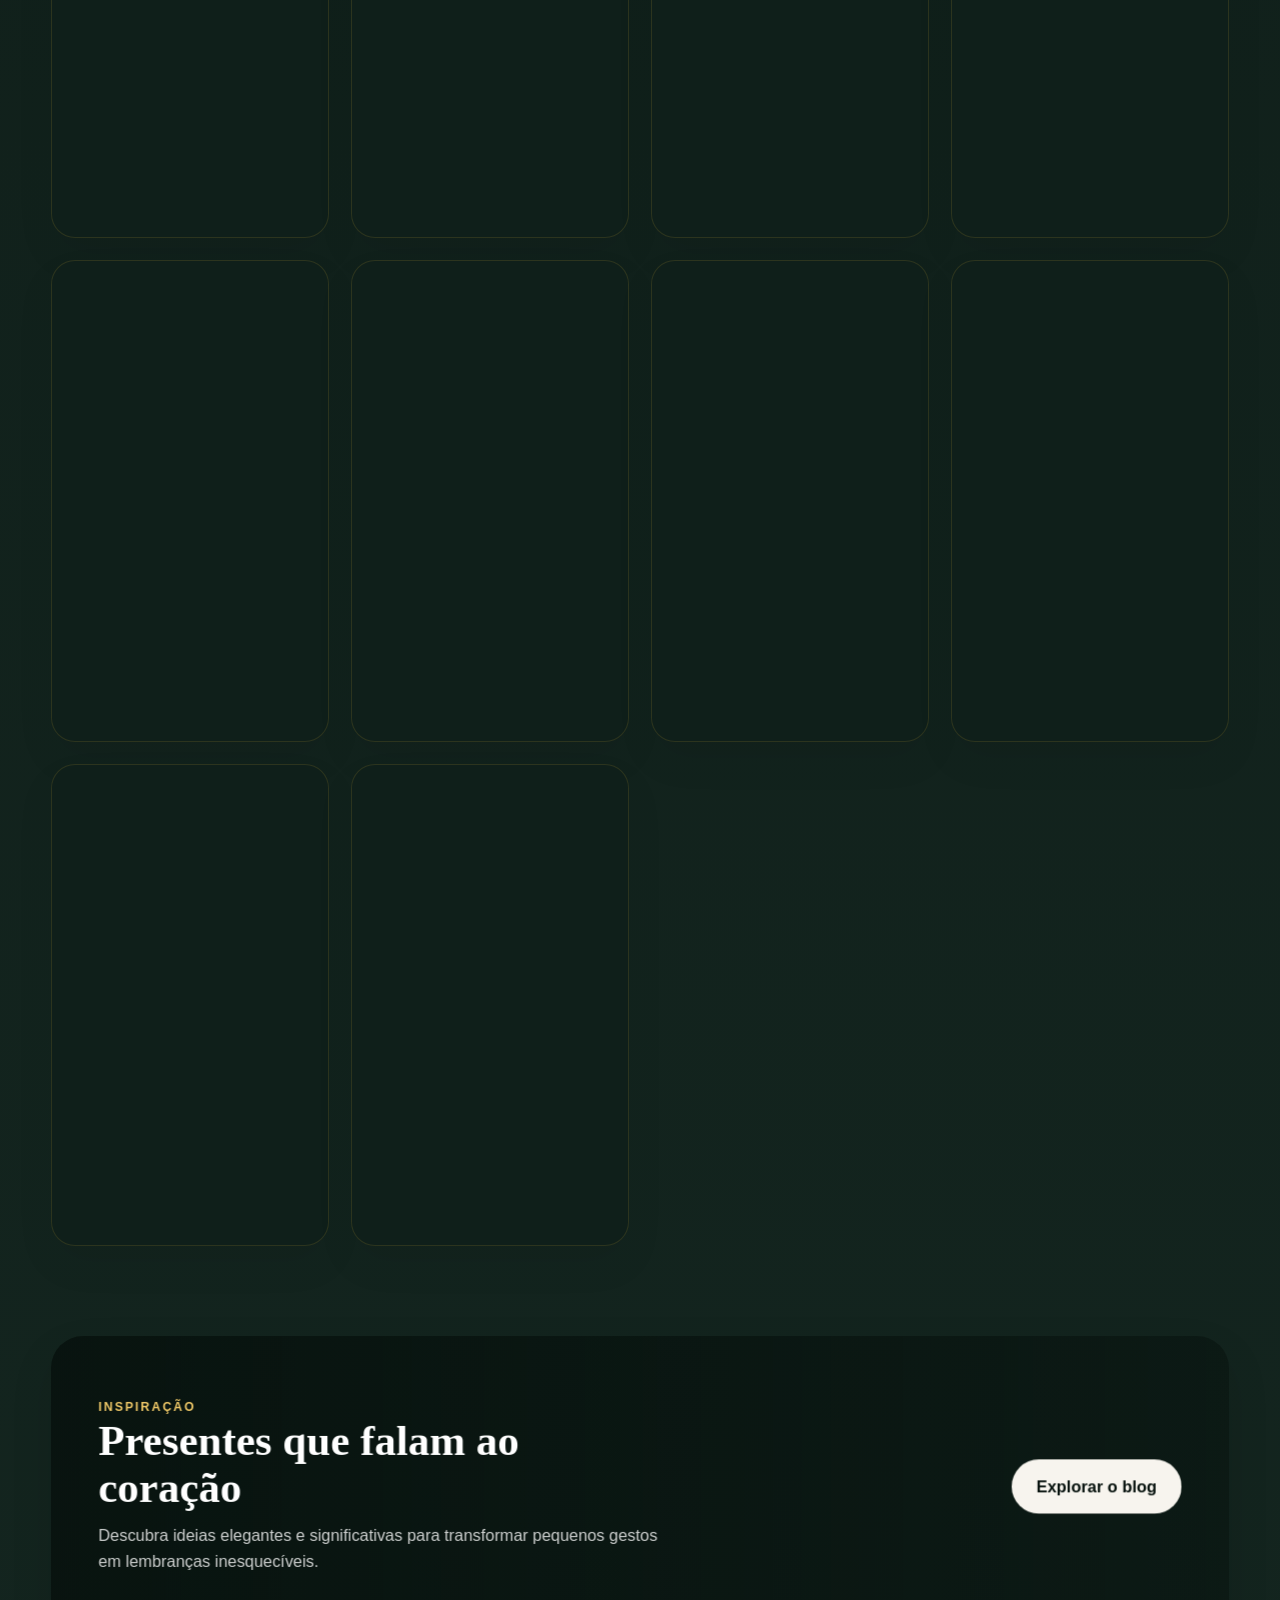
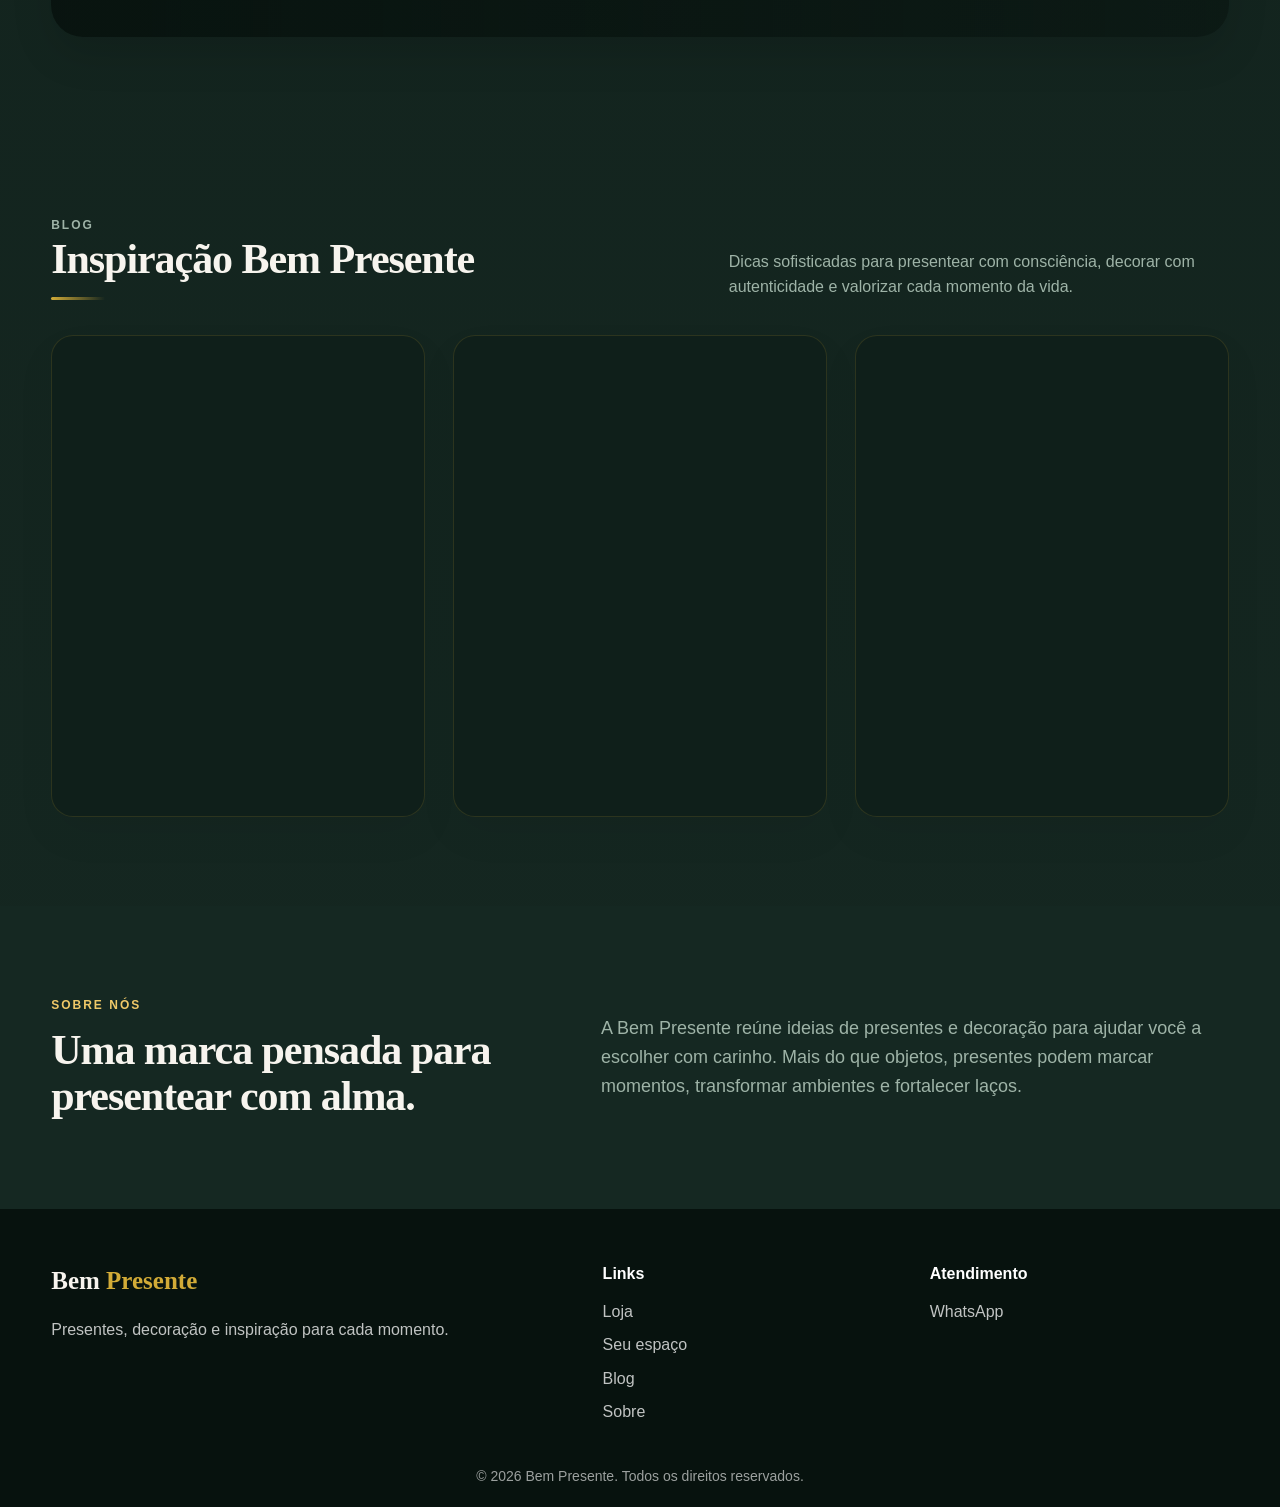
==== commit 491fa12a: "Add personalized gift assistant and WhatsApp offers Co-authored-by: Copilot <223556219+Copilot@users" ====
--- a/index.html
+++ b/index.html
@@ -49,7 +49,7 @@
   <meta name="twitter:description" content="30 ideias de presentes de Natal para casa, crianças, amigos e anfitriões. Monte seu pedido pelo WhatsApp.">
   <meta name="twitter:image" content="https://images.unsplash.com/photo-1513885535751-8b9238bd345a?auto=format&amp;fit=crop&amp;w=1200&amp;q=85">
   <link rel="icon" type="image/svg+xml" href="favicon.svg">
-  <link rel="stylesheet" href="style.css?v=20261007-pwa-desktop">
+  <link rel="stylesheet" href="style.css?v=20261007-client-experience">
 </head>
 <body>
 <a class="skip-link" href="#conteudo-principal">Pular para o conteúdo</a>
@@ -63,6 +63,7 @@
     <nav id="menu" aria-label="Navegação principal">
       <a href="#inicio">Início</a>
       <a href="#produtos">Loja</a>
+      <a href="#area-cliente">Seu espaço</a>
       <a href="#blog">Blog</a>
       <a href="#sobre">Sobre</a>
       <a class="nav-cta" href="https://wa.me/559291117526" target="_blank" rel="noopener noreferrer">WhatsApp</a>
@@ -208,6 +209,74 @@
   </div>
 </section>
 
+<section class="section customer-hub-section" id="area-cliente" aria-labelledby="customer-hub-title">
+  <div class="container">
+    <div class="section-head">
+      <div>
+        <p class="eyebrow">ATENDIMENTO PERSONALIZADO</p>
+        <h2 id="customer-hub-title">Seu espaço Bem Presente</h2>
+      </div>
+      <p>Conte só o tipo de presente que procura. Vamos sugerir ideias sem pedir nem guardar seus dados pessoais.</p>
+    </div>
+    <div class="customer-hub-grid">
+      <div class="gift-assistant-panel">
+        <p class="customer-panel-kicker">ASSISTENTE DE PRESENTES</p>
+        <h3>Uma ideia que combina com a ocasião</h3>
+        <p class="customer-panel-copy">Escolha algumas preferências para ver sugestões do catálogo.</p>
+        <form class="gift-assistant-form" id="gift-assistant">
+          <label for="gift-recipient">
+            Para quem é o presente?
+            <select id="gift-recipient" name="recipient">
+              <option value="todos">Quero explorar todas as opções</option>
+              <option value="para-ela">Para ela</option>
+              <option value="para-ele">Para ele</option>
+              <option value="criancas">Para criança</option>
+              <option value="amigo-secreto">Para amigo secreto</option>
+              <option value="casa">Para casa</option>
+              <option value="gourmet">Para quem gosta de sabores</option>
+            </select>
+          </label>
+          <label for="gift-occasion">
+            Qual é a ocasião?
+            <select id="gift-occasion" name="occasion">
+              <option value="natal">Natal</option>
+              <option value="amigo-secreto">Amigo secreto</option>
+              <option value="aniversario">Aniversário</option>
+              <option value="agradecimento">Agradecimento</option>
+              <option value="casa-nova">Casa nova</option>
+              <option value="sem-data">Só quero surpreender</option>
+            </select>
+          </label>
+          <label for="gift-budget">
+            Qual faixa de preço quer explorar?
+            <select id="gift-budget" name="budget">
+              <option value="todos">Sem limite definido</option>
+              <option value="50">Até R$ 50</option>
+              <option value="80">Até R$ 80</option>
+              <option value="100">Até R$ 100</option>
+              <option value="150">Até R$ 150</option>
+              <option value="200">Até R$ 200</option>
+              <option value="250">Até R$ 250</option>
+            </select>
+          </label>
+          <button class="btn primary gift-assistant-submit" type="submit">Encontrar minhas sugestões</button>
+        </form>
+        <p class="gift-assistant-disclaimer">Produtos e faixas são ilustrativos. Confirme disponibilidade, preço e entrega pelo WhatsApp.</p>
+        <div class="gift-assistant-results" id="gift-assistant-results" aria-live="polite" hidden></div>
+      </div>
+
+      <aside class="customer-promotions-panel" aria-labelledby="customer-promotions-title">
+        <span class="customer-promotions-icon" aria-hidden="true">✦</span>
+        <p class="customer-panel-kicker">NOVIDADES COM SEU OK</p>
+        <h3 id="customer-promotions-title">Inspiração e promoções pelo WhatsApp</h3>
+        <p>Peça para receber novidades e ofertas confirmadas. A página não salva seu telefone nem envia mensagens automaticamente: a conversa só começa se você abrir o WhatsApp e enviar a mensagem.</p>
+        <a class="btn customer-promotions-cta" href="https://wa.me/559291117526?text=Ol%C3%A1!%20Quero%20receber%20novidades%20e%20promo%C3%A7%C3%B5es%20da%20Bem%20Presente%20pelo%20WhatsApp.%20Sei%20que%20posso%20pedir%20para%20parar%20a%20qualquer%20momento." target="_blank" rel="noopener noreferrer">Quero receber novidades</a>
+        <small>Descontos só devem ser divulgados após confirmar produtos, preço, prazo e disponibilidade. Você pode pedir para parar as mensagens a qualquer momento.</small>
+      </aside>
+    </div>
+  </div>
+</section>
+
 <section class="section" id="produtos">
   <div class="container">
     <div class="section-head">
@@ -754,6 +823,7 @@
     <div>
       <strong>Links</strong>
       <a href="#produtos">Loja</a>
+      <a href="#area-cliente">Seu espaço</a>
       <a href="#blog">Blog</a>
       <a href="#sobre">Sobre</a>
     </div>
@@ -764,6 +834,6 @@
   </div>
   <div class="copyright">© 2026 Bem Presente. Todos os direitos reservados.</div>
 </footer>
-<script src="script.js?v=20261007-pwa-desktop"></script>
+<script src="script.js?v=20261007-client-experience"></script>
 </body>
 </html>
--- a/style.css
+++ b/style.css
@@ -1744,6 +1744,194 @@
   background: linear-gradient(145deg, var(--panel), rgba(12, 31, 24, 0.78));
 }
 
+.customer-hub-section {
+  border-top: 1px solid var(--line);
+  border-bottom: 1px solid var(--line);
+  background:
+    radial-gradient(ellipse at 4% 0, rgba(240, 201, 104, 0.08), transparent 40%),
+    var(--bg);
+}
+
+.customer-hub-grid {
+  display: grid;
+  grid-template-columns: minmax(0, 1.3fr) minmax(280px, 0.7fr);
+  align-items: stretch;
+  gap: clamp(18px, 3vw, 32px);
+}
+
+.gift-assistant-panel,
+.customer-promotions-panel {
+  min-width: 0;
+  padding: clamp(24px, 3vw, 38px);
+  border: 1px solid var(--line);
+  border-radius: 26px;
+  box-shadow: 0 18px 44px rgba(0, 0, 0, 0.18);
+}
+
+.gift-assistant-panel {
+  background: linear-gradient(145deg, var(--panel-strong), var(--panel));
+}
+
+.customer-promotions-panel {
+  display: flex;
+  flex-direction: column;
+  align-items: flex-start;
+  justify-content: center;
+  background:
+    linear-gradient(155deg, rgba(6, 18, 14, 0.72), rgba(6, 18, 14, 0.94)),
+    url("https://images.unsplash.com/photo-1513885535751-8b9238bd345a?auto=format&fit=crop&w=900&q=75") center / cover;
+}
+
+.customer-panel-kicker {
+  margin: 0 0 10px;
+  color: var(--gold-deep);
+  font-size: 11px;
+  font-weight: 800;
+  letter-spacing: 0.14em;
+}
+
+.gift-assistant-panel h3,
+.customer-promotions-panel h3 {
+  margin: 0;
+  color: var(--ink);
+  font: 700 clamp(24px, 3vw, 32px)/1.15 Georgia, serif;
+}
+
+.customer-panel-copy,
+.customer-promotions-panel > p:not(.customer-panel-kicker) {
+  margin: 12px 0 22px;
+  color: var(--ink-soft);
+}
+
+.gift-assistant-form {
+  display: grid;
+  grid-template-columns: repeat(2, minmax(0, 1fr));
+  align-items: end;
+  gap: 16px;
+}
+
+.gift-assistant-form label {
+  display: grid;
+  gap: 7px;
+  color: var(--ink);
+  font-size: 13px;
+  font-weight: 700;
+}
+
+.gift-assistant-form select {
+  width: 100%;
+  min-height: 48px;
+  padding: 10px 34px 10px 12px;
+  border: 1px solid var(--line);
+  border-radius: 12px;
+  background: var(--bg-soft);
+  color: var(--ink);
+  font: inherit;
+  font-size: 14px;
+}
+
+.gift-assistant-form select:focus-visible {
+  border-color: var(--gold);
+  box-shadow: 0 0 0 4px rgba(240, 201, 104, 0.12);
+}
+
+.gift-assistant-submit {
+  min-height: 48px;
+  border: 0;
+  font: inherit;
+  cursor: pointer;
+}
+
+.gift-assistant-disclaimer,
+.customer-promotions-panel small {
+  margin: 14px 0 0;
+  color: var(--ink-soft);
+  font-size: 12px;
+  line-height: 1.5;
+}
+
+.gift-assistant-results {
+  margin-top: 24px;
+  padding-top: 20px;
+  border-top: 1px solid var(--line);
+}
+
+.gift-assistant-results h4 {
+  margin: 0 0 12px;
+  color: var(--ink);
+  font: 700 20px/1.2 Georgia, serif;
+}
+
+.gift-assistant-results > p {
+  margin: 0 0 12px;
+  color: var(--ink-soft);
+  font-size: 14px;
+}
+
+.gift-suggestion-list {
+  display: grid;
+  gap: 10px;
+  margin: 0;
+  padding: 0;
+  list-style: none;
+}
+
+.gift-suggestion {
+  display: grid;
+  grid-template-columns: minmax(0, 1fr) auto;
+  align-items: center;
+  gap: 10px 16px;
+  padding: 13px 15px;
+  border: 1px solid var(--line);
+  border-radius: 14px;
+  background: rgba(6, 18, 14, 0.46);
+}
+
+.gift-suggestion h5 {
+  margin: 0;
+  color: var(--ink);
+  font-size: 14px;
+}
+
+.gift-suggestion p {
+  margin: 4px 0 0;
+  color: var(--ink-soft);
+  font-size: 12px;
+}
+
+.gift-suggestion a,
+.gift-assistant-whatsapp {
+  color: var(--gold-deep);
+  font-size: 13px;
+  font-weight: 700;
+  text-decoration: underline;
+  text-underline-offset: 3px;
+}
+
+.customer-promotions-icon {
+  display: grid;
+  width: 48px;
+  height: 48px;
+  margin-bottom: 22px;
+  place-items: center;
+  border: 1px solid rgba(240, 201, 104, 0.45);
+  border-radius: 16px;
+  background: rgba(240, 201, 104, 0.1);
+  color: var(--gold-deep);
+  font-size: 24px;
+}
+
+.customer-promotions-panel .customer-promotions-cta {
+  margin-top: 4px;
+  background: linear-gradient(135deg, var(--gold), var(--gold-deep));
+  color: var(--bg);
+}
+
+.customer-promotions-panel small {
+  display: block;
+  margin-top: 12px;
+}
+
 .app-install {
   display: grid;
   justify-items: start;
@@ -1805,6 +1993,32 @@
   }
 }
 
+@media (max-width: 900px) {
+  .customer-hub-grid {
+    grid-template-columns: 1fr;
+  }
+
+  .customer-promotions-panel {
+    min-height: 300px;
+  }
+}
+
+@media (max-width: 560px) {
+  .gift-assistant-form {
+    grid-template-columns: 1fr;
+  }
+
+  .gift-assistant-submit,
+  .customer-promotions-panel .customer-promotions-cta {
+    width: 100%;
+    text-align: center;
+  }
+
+  .gift-suggestion {
+    grid-template-columns: 1fr;
+  }
+}
+
 @media (prefers-reduced-motion: reduce) {
   html {
     scroll-behavior: auto;
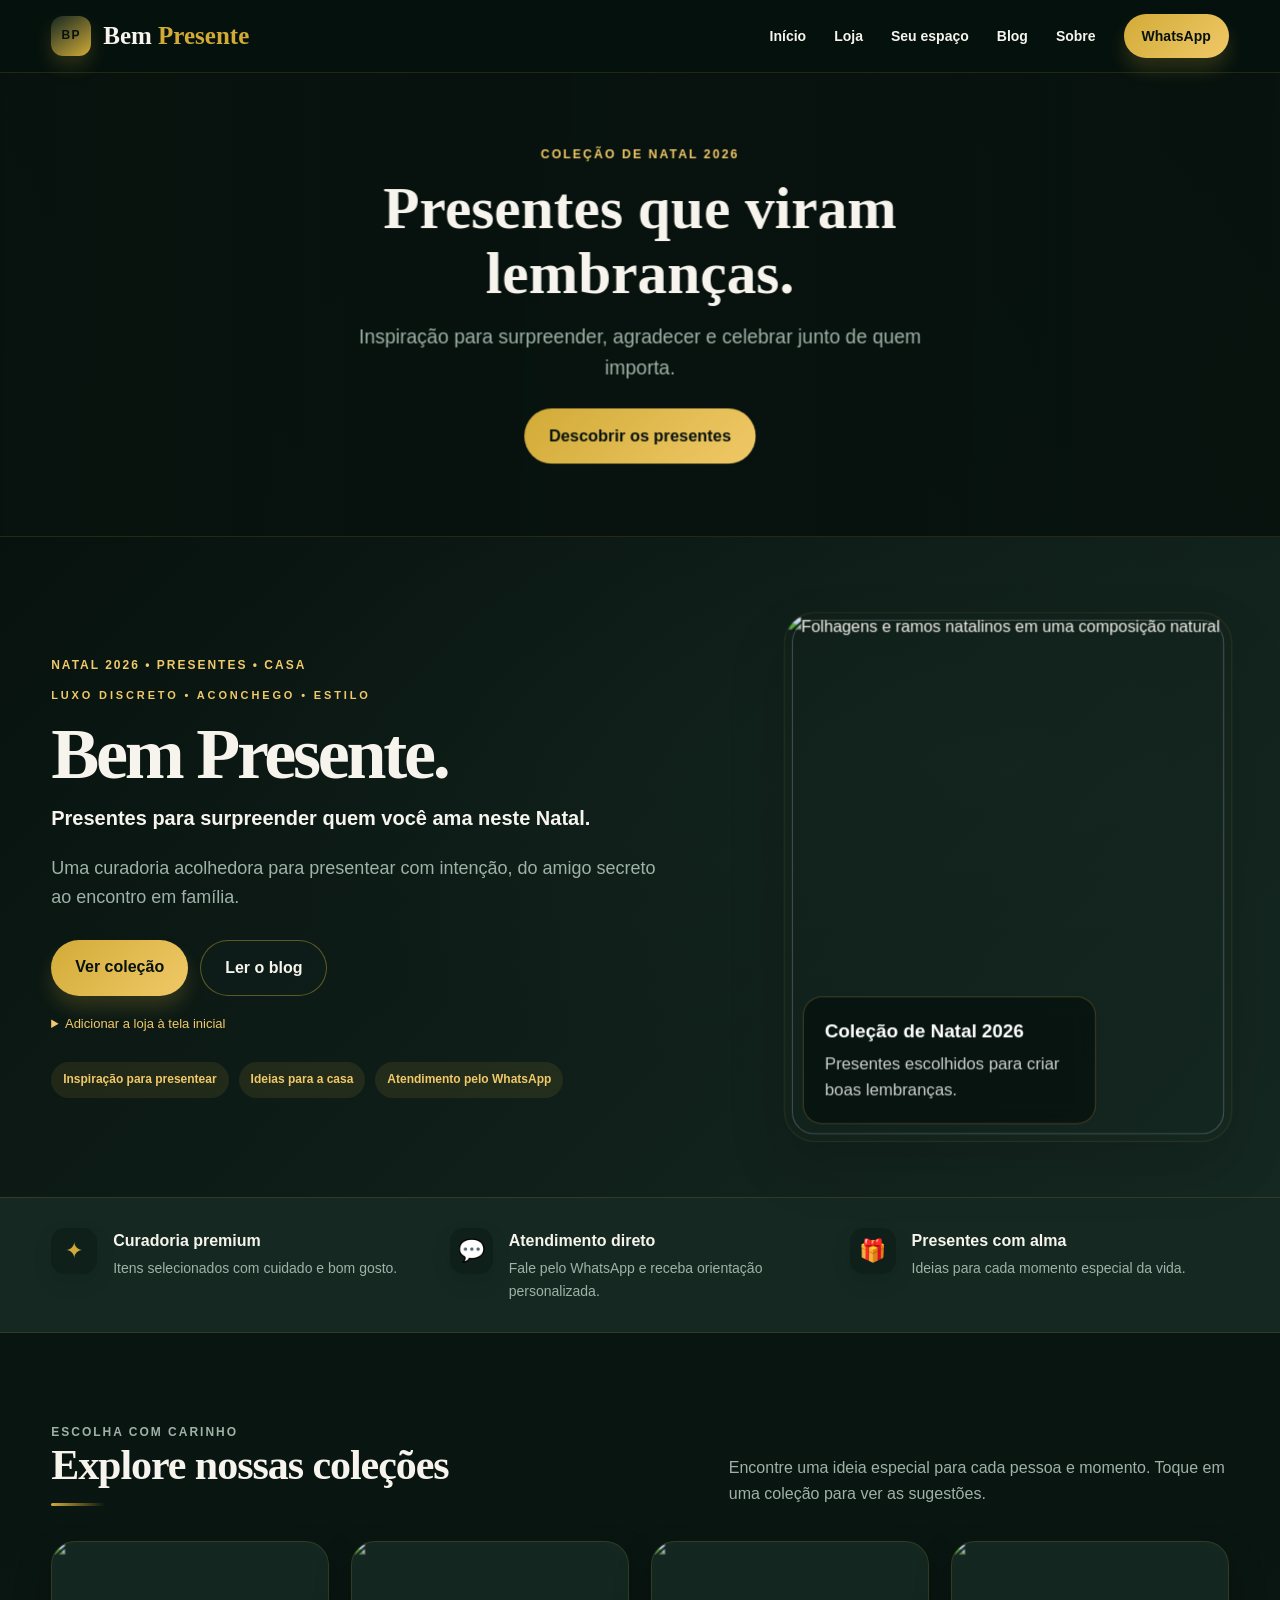
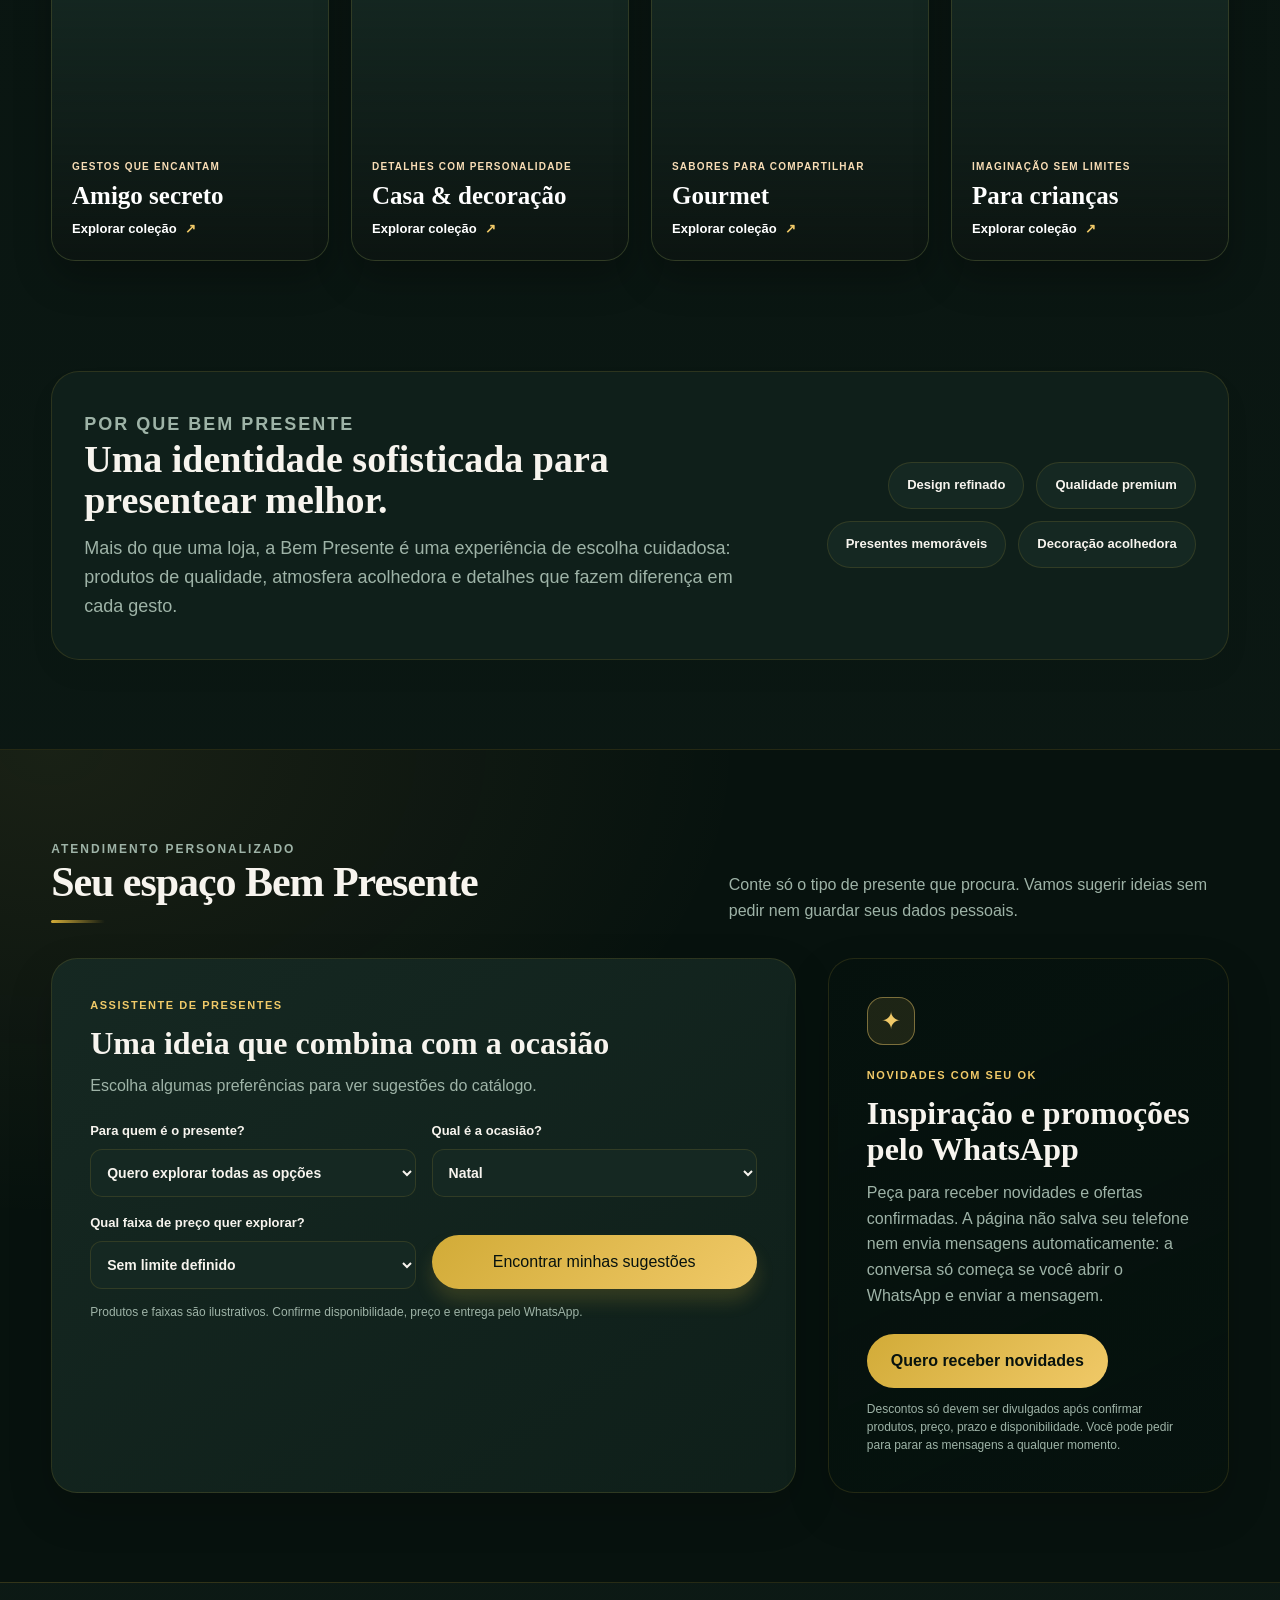
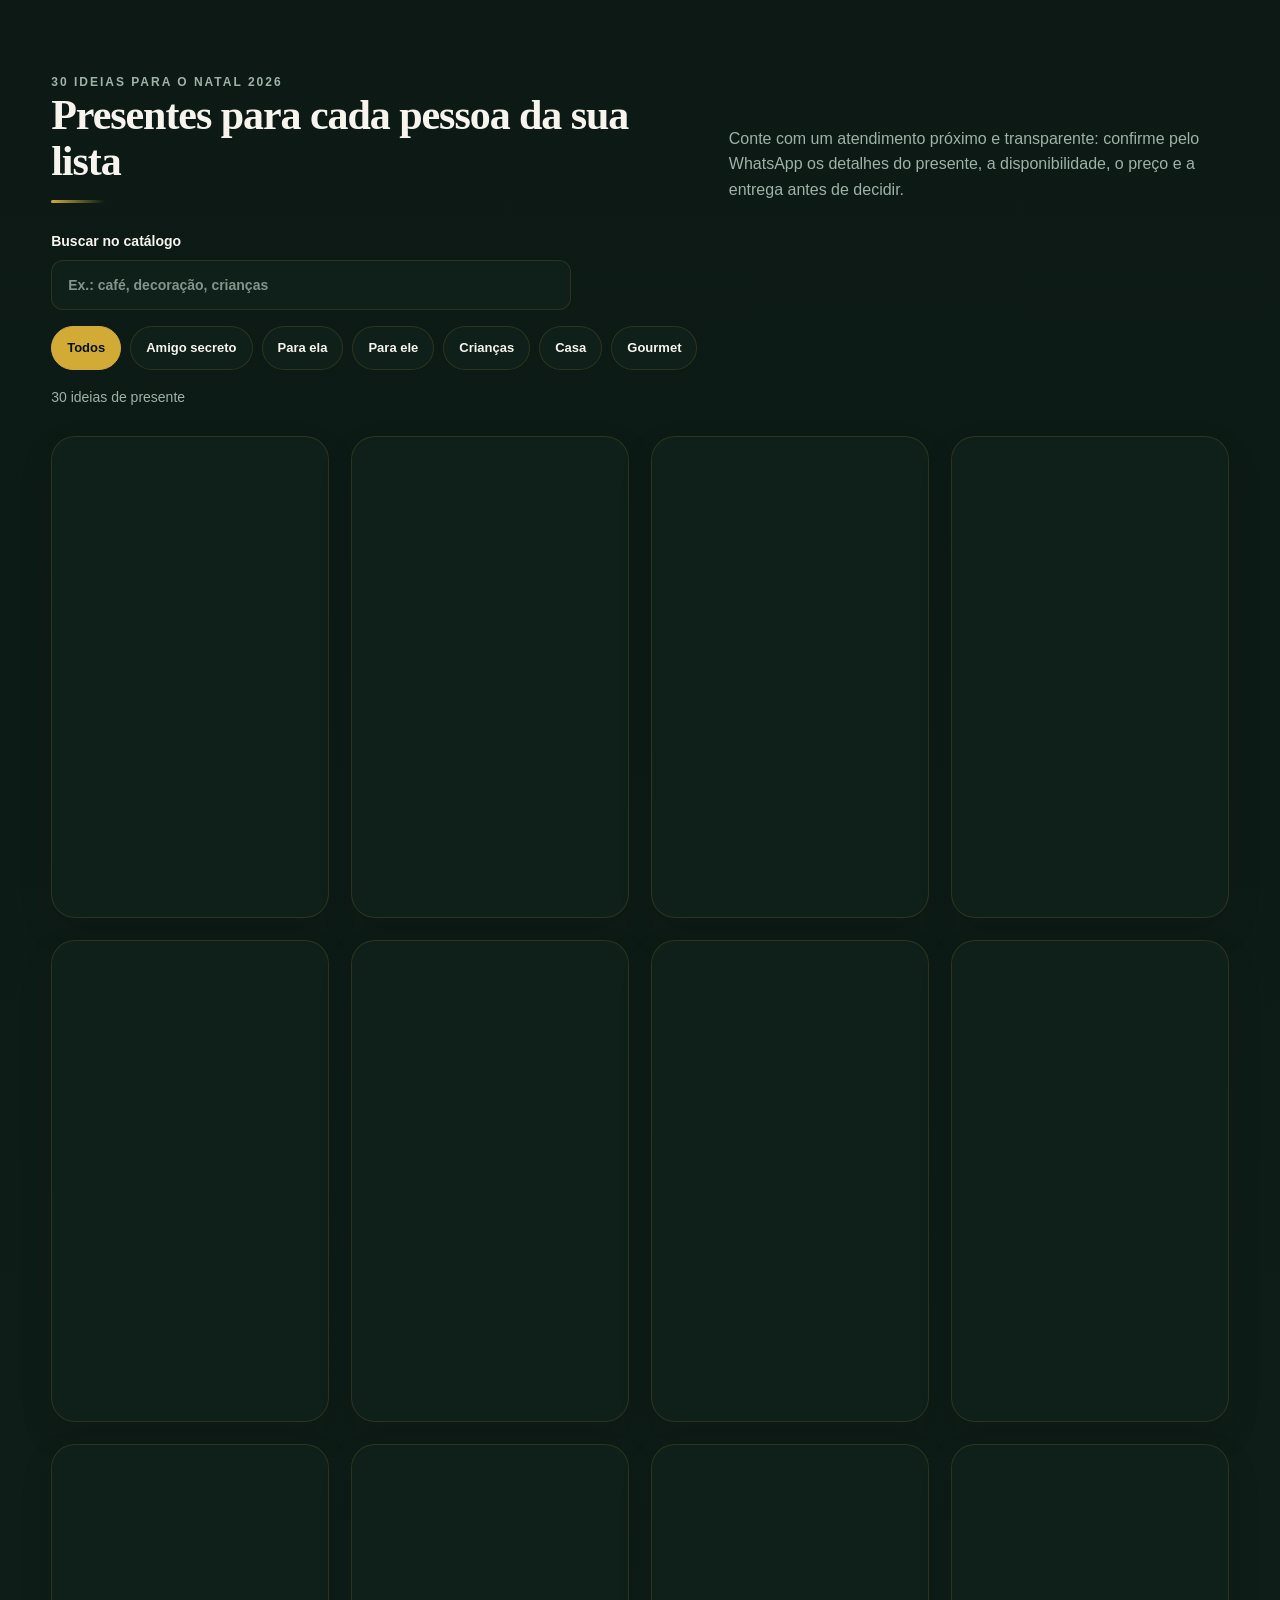
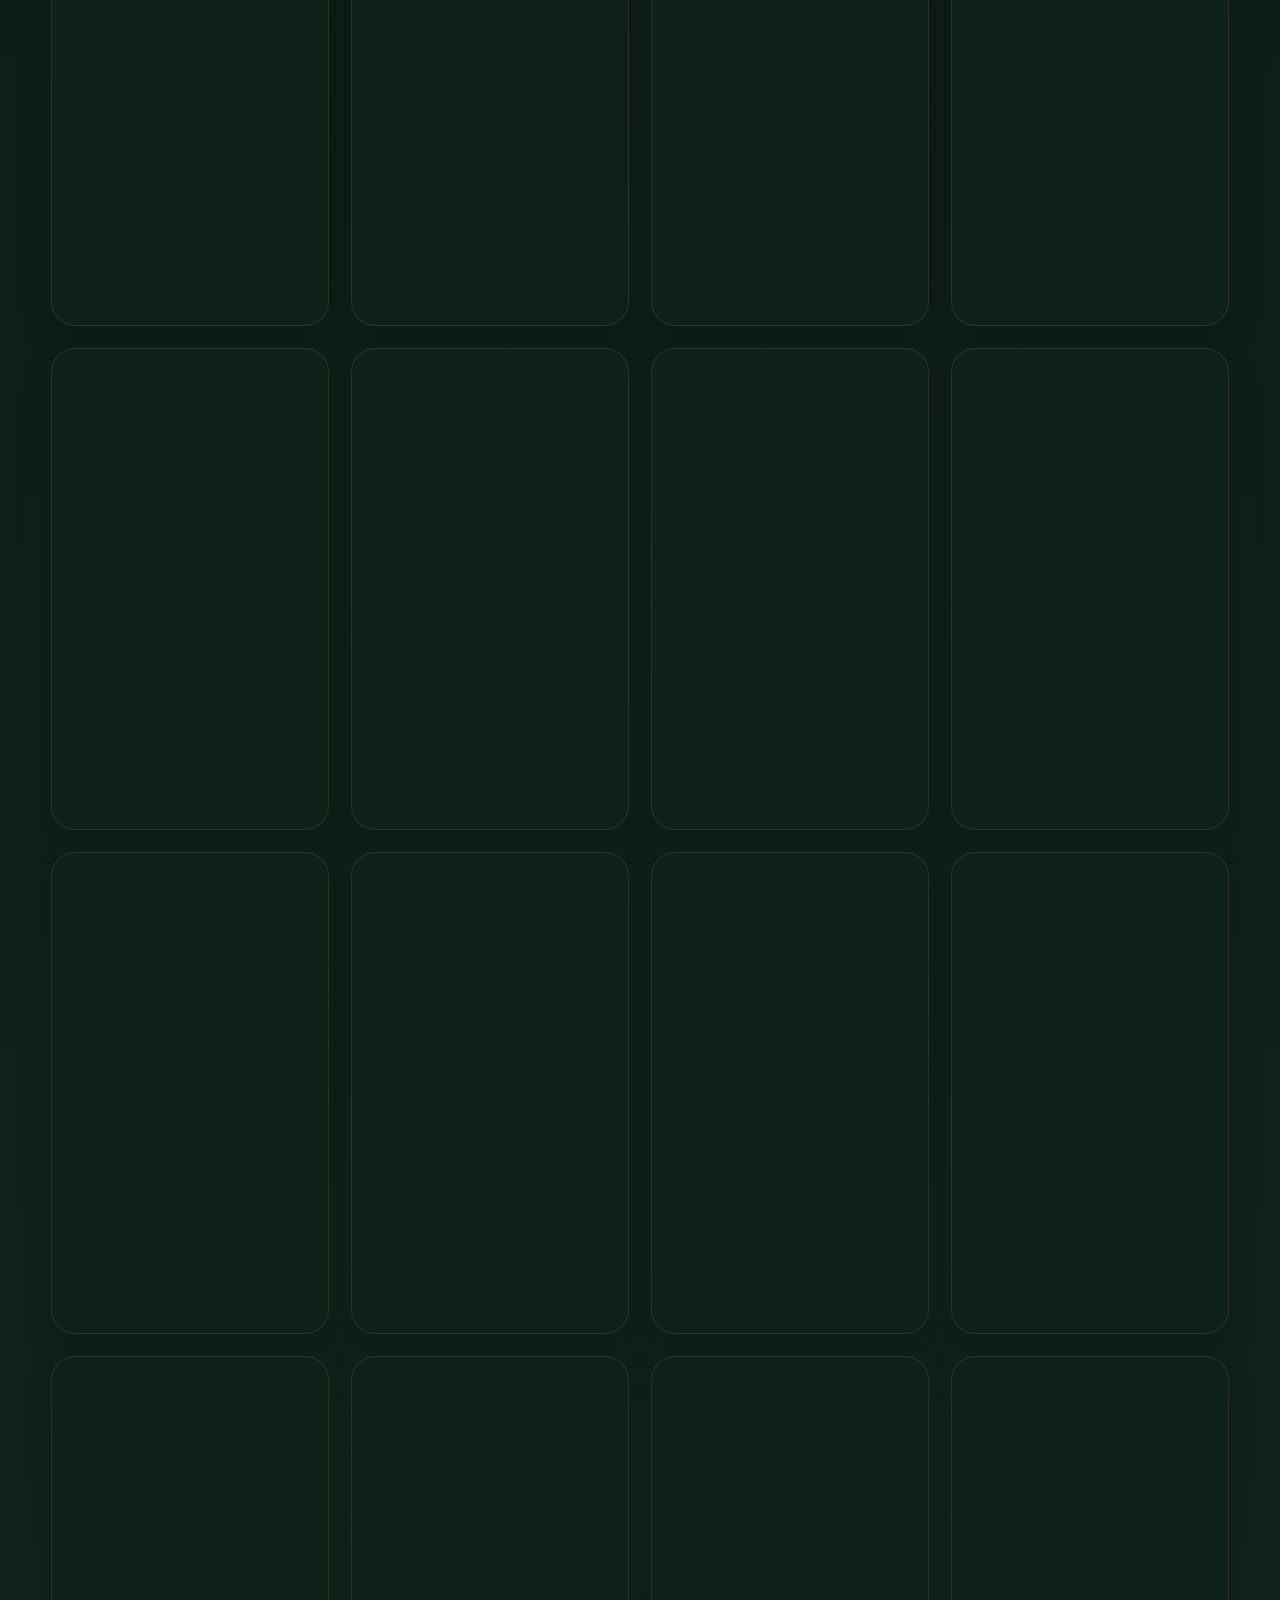
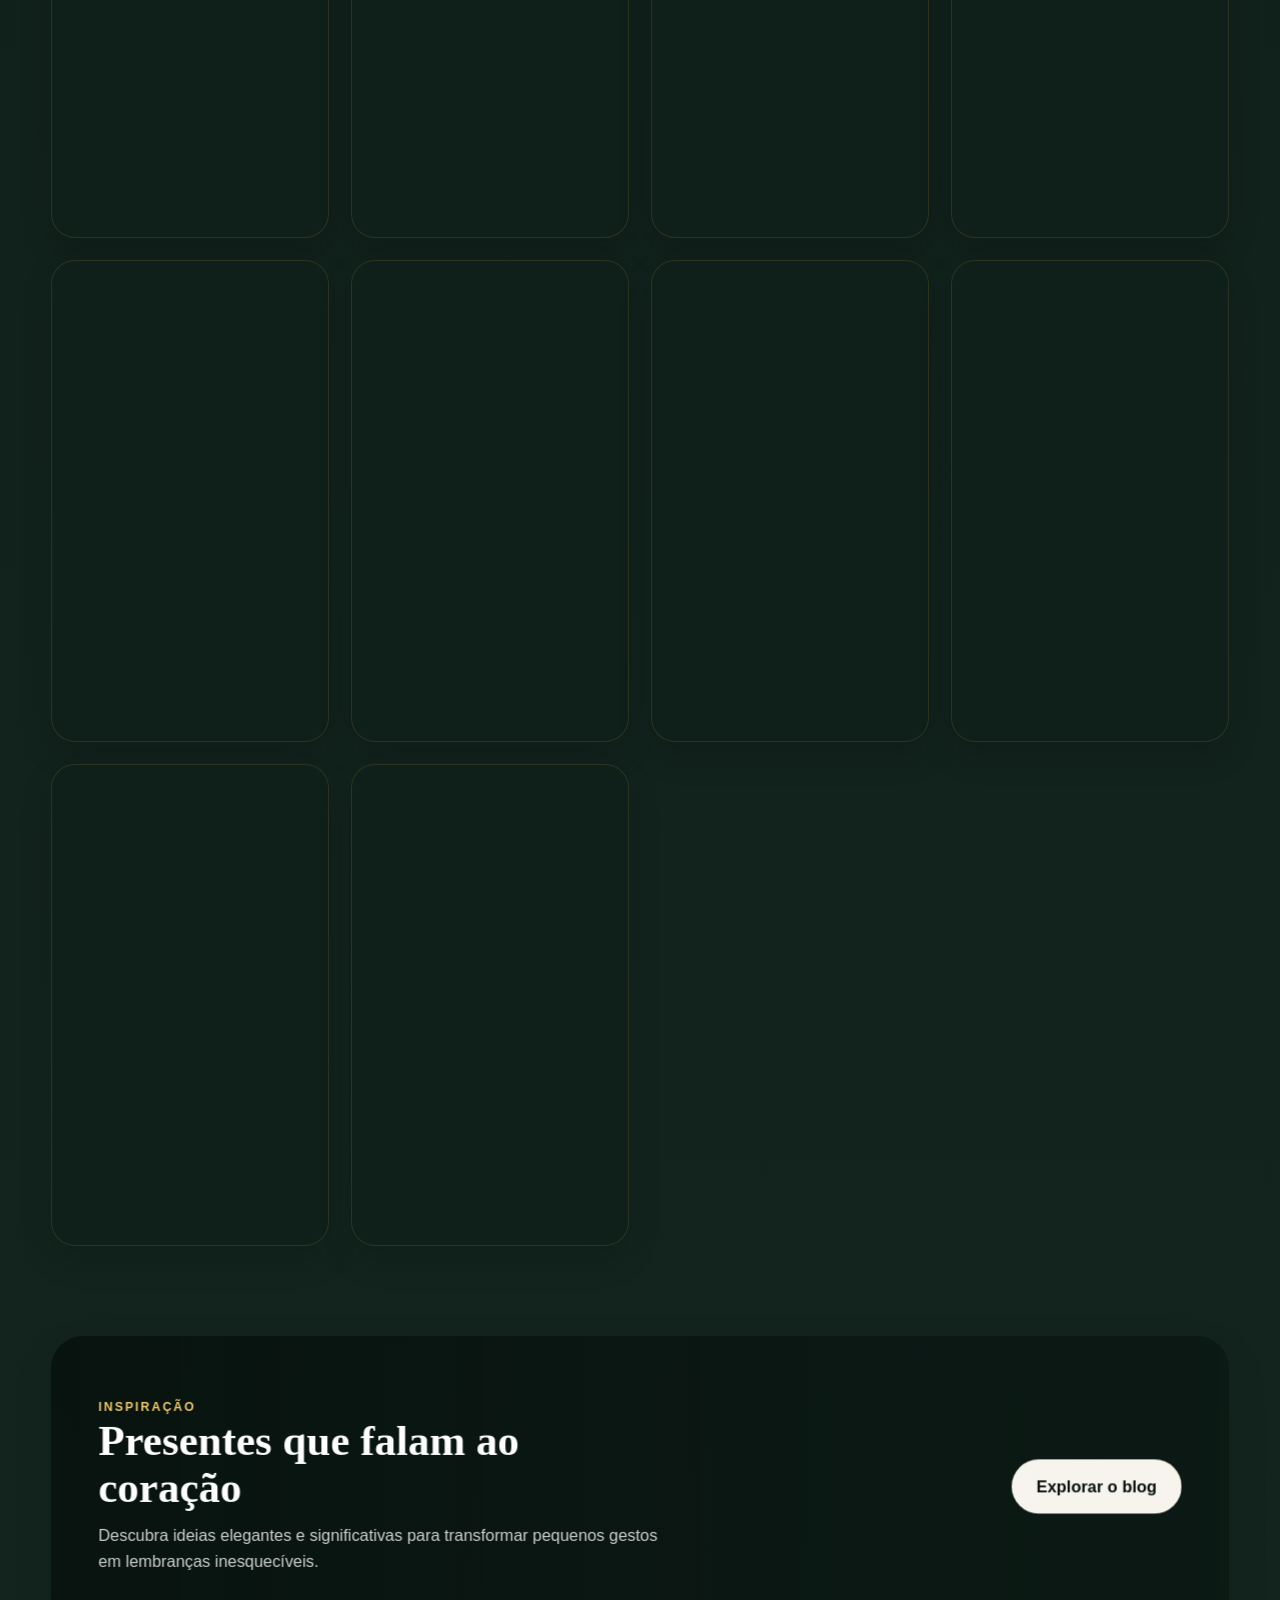
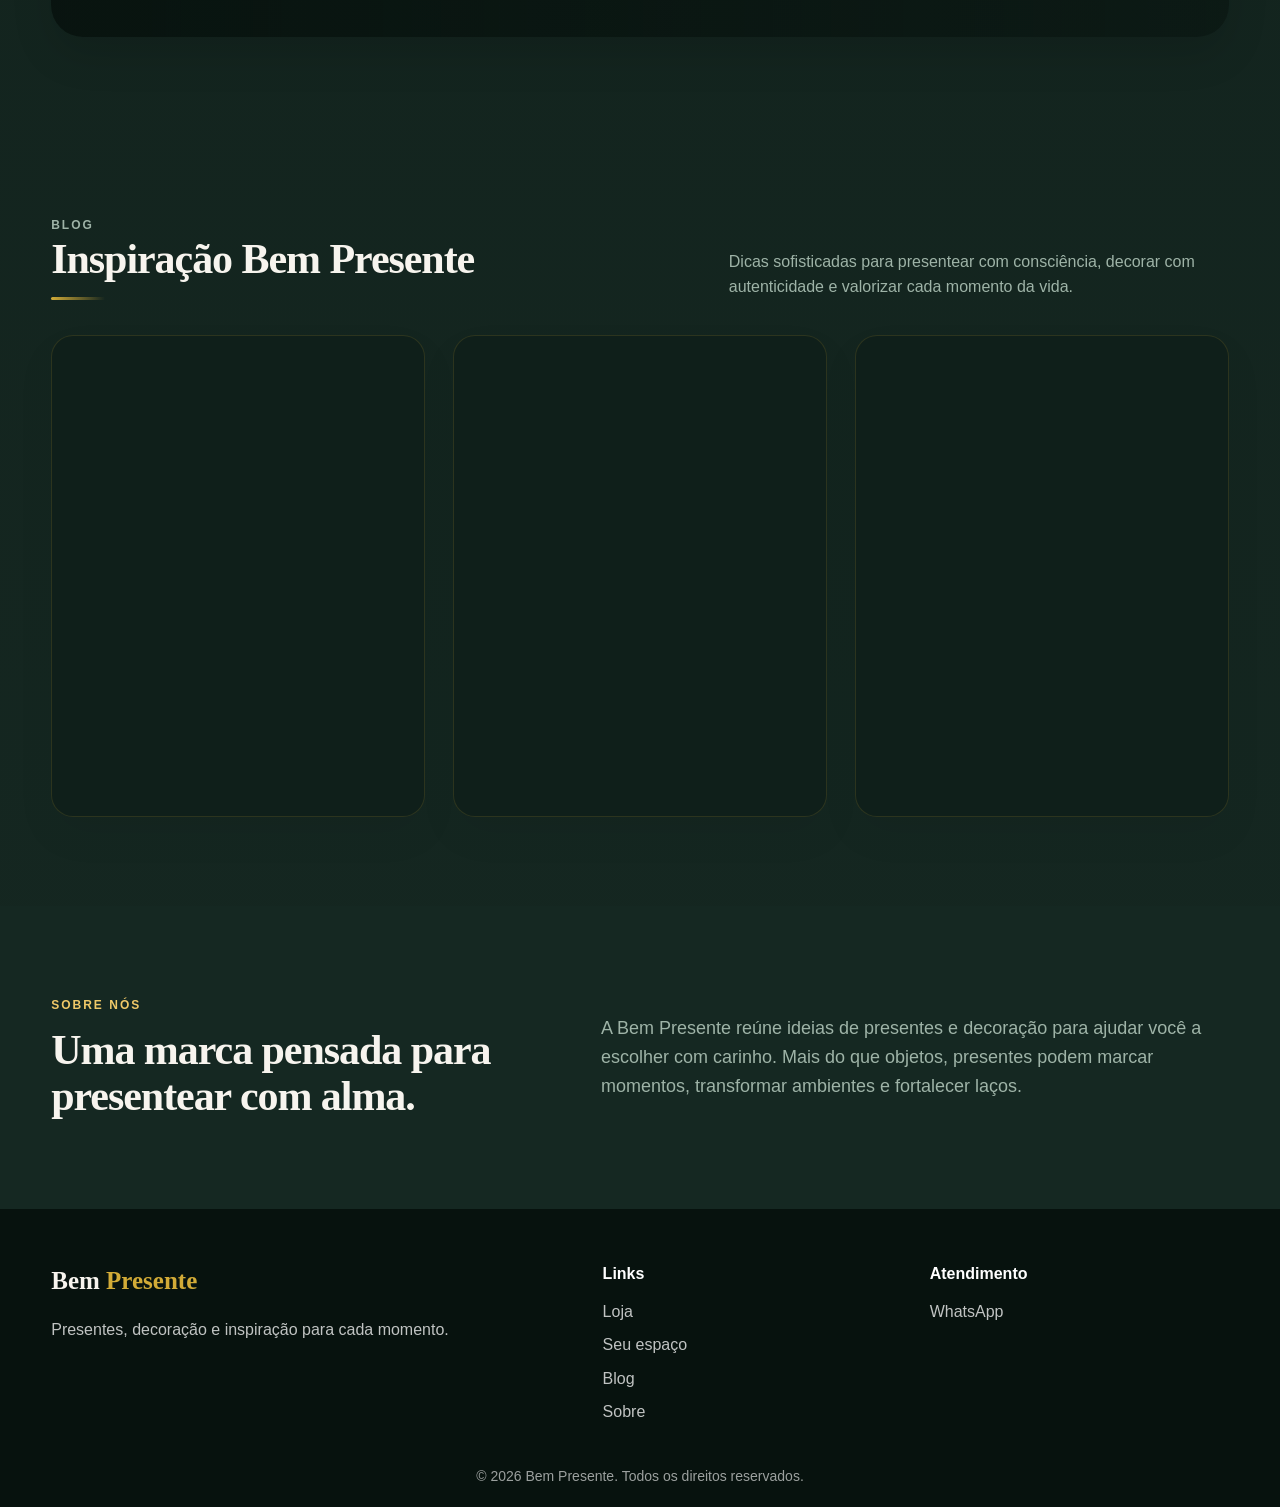
==== commit 0f8a4388: "Improve mobile catalog readability Co-authored-by: Copilot <223556219+Copilot@users.noreply.github.c" ====
--- a/index.html
+++ b/index.html
@@ -49,7 +49,7 @@
   <meta name="twitter:description" content="30 ideias de presentes de Natal para casa, crianças, amigos e anfitriões. Monte seu pedido pelo WhatsApp.">
   <meta name="twitter:image" content="https://images.unsplash.com/photo-1513885535751-8b9238bd345a?auto=format&amp;fit=crop&amp;w=1200&amp;q=85">
   <link rel="icon" type="image/svg+xml" href="favicon.svg">
-  <link rel="stylesheet" href="style.css?v=20261007-client-experience">
+  <link rel="stylesheet" href="style.css?v=20261007-mobile-readability">
 </head>
 <body>
 <a class="skip-link" href="#conteudo-principal">Pular para o conteúdo</a>
@@ -834,6 +834,6 @@
   </div>
   <div class="copyright">© 2026 Bem Presente. Todos os direitos reservados.</div>
 </footer>
-<script src="script.js?v=20261007-client-experience"></script>
+<script src="script.js?v=20261007-mobile-readability"></script>
 </body>
 </html>
--- a/style.css
+++ b/style.css
@@ -1080,6 +1080,12 @@
   }
 }
 
+@media (max-width: 640px) {
+  .products-grid {
+    grid-template-columns: 1fr;
+  }
+}
+
 @media (max-width: 720px) {
   .menu-btn {
     display: inline-grid;
@@ -2054,3 +2060,166 @@
     margin-top: 12px;
   }
 }
+
+@media (max-width: 720px) {
+  body {
+    font-size: 16px;
+    line-height: 1.65;
+  }
+
+  .container {
+    width: calc(100% - 28px);
+  }
+
+  .logo {
+    font-size: 23px;
+  }
+
+  .menu-btn {
+    width: 48px;
+    height: 48px;
+  }
+
+  nav {
+    width: min(320px, calc(100vw - 28px));
+    padding: 14px;
+  }
+
+  nav a {
+    min-height: 48px;
+    font-size: 16px;
+  }
+
+  .section-head {
+    gap: 12px;
+    margin-bottom: 24px;
+  }
+
+  .section-head h2,
+  .about h2,
+  .banner h2 {
+    font-size: clamp(29px, 7vw, 36px);
+    line-height: 1.16;
+  }
+
+  .section-head p,
+  .hero-text,
+  .product-body p,
+  .blog-body p,
+  .about-copy p,
+  .value-copy p {
+    font-size: 16px;
+    line-height: 1.65;
+  }
+
+  .eyebrow {
+    font-size: 12px;
+    line-height: 1.4;
+  }
+
+  .catalog-search {
+    font-size: 16px;
+  }
+
+  .catalog-search input {
+    min-height: 54px;
+    padding: 13px 15px;
+    font-size: 16px;
+  }
+
+  .catalog-filters {
+    gap: 8px;
+    padding: 4px 2px 12px;
+    scroll-snap-type: x proximity;
+  }
+
+  .catalog-filter {
+    min-height: 48px;
+    padding: 11px 16px;
+    font-size: 14px;
+    scroll-snap-align: start;
+  }
+
+  .catalog-results {
+    font-size: 15px;
+  }
+
+  .product-card {
+    border-radius: 18px;
+    box-shadow: 0 12px 28px rgba(0, 0, 0, 0.2);
+  }
+
+  .product-card img {
+    aspect-ratio: 16 / 10;
+  }
+
+  .product-body {
+    padding: 20px;
+  }
+
+  .tag {
+    align-self: flex-start;
+    padding: 7px 11px;
+    font-size: 12px;
+    letter-spacing: 0.06em;
+  }
+
+  .product-body h3 {
+    margin: 13px 0 9px;
+    font-size: 23px;
+    line-height: 1.25;
+  }
+
+  .price-row {
+    align-items: flex-start;
+    gap: 10px;
+    padding-top: 16px;
+    margin-bottom: 16px;
+  }
+
+  .price {
+    font-size: 30px;
+    line-height: 1.15;
+  }
+
+  .small-meta {
+    padding: 7px 11px;
+    font-size: 13px;
+    line-height: 1.35;
+  }
+
+  .buy,
+  .send-order,
+  .btn {
+    min-height: 52px;
+    padding: 14px 18px;
+    font-size: 16px;
+    line-height: 1.35;
+  }
+
+  .collection-kicker {
+    font-size: 11px;
+  }
+
+  .collection-cta {
+    font-size: 14px;
+  }
+}
+
+@media (max-width: 380px) {
+  .container {
+    width: calc(100% - 24px);
+  }
+
+  .product-body {
+    padding: 18px 16px;
+  }
+
+  .product-body h3 {
+    font-size: 22px;
+  }
+
+  .price-row {
+    flex-direction: column;
+  }
+}
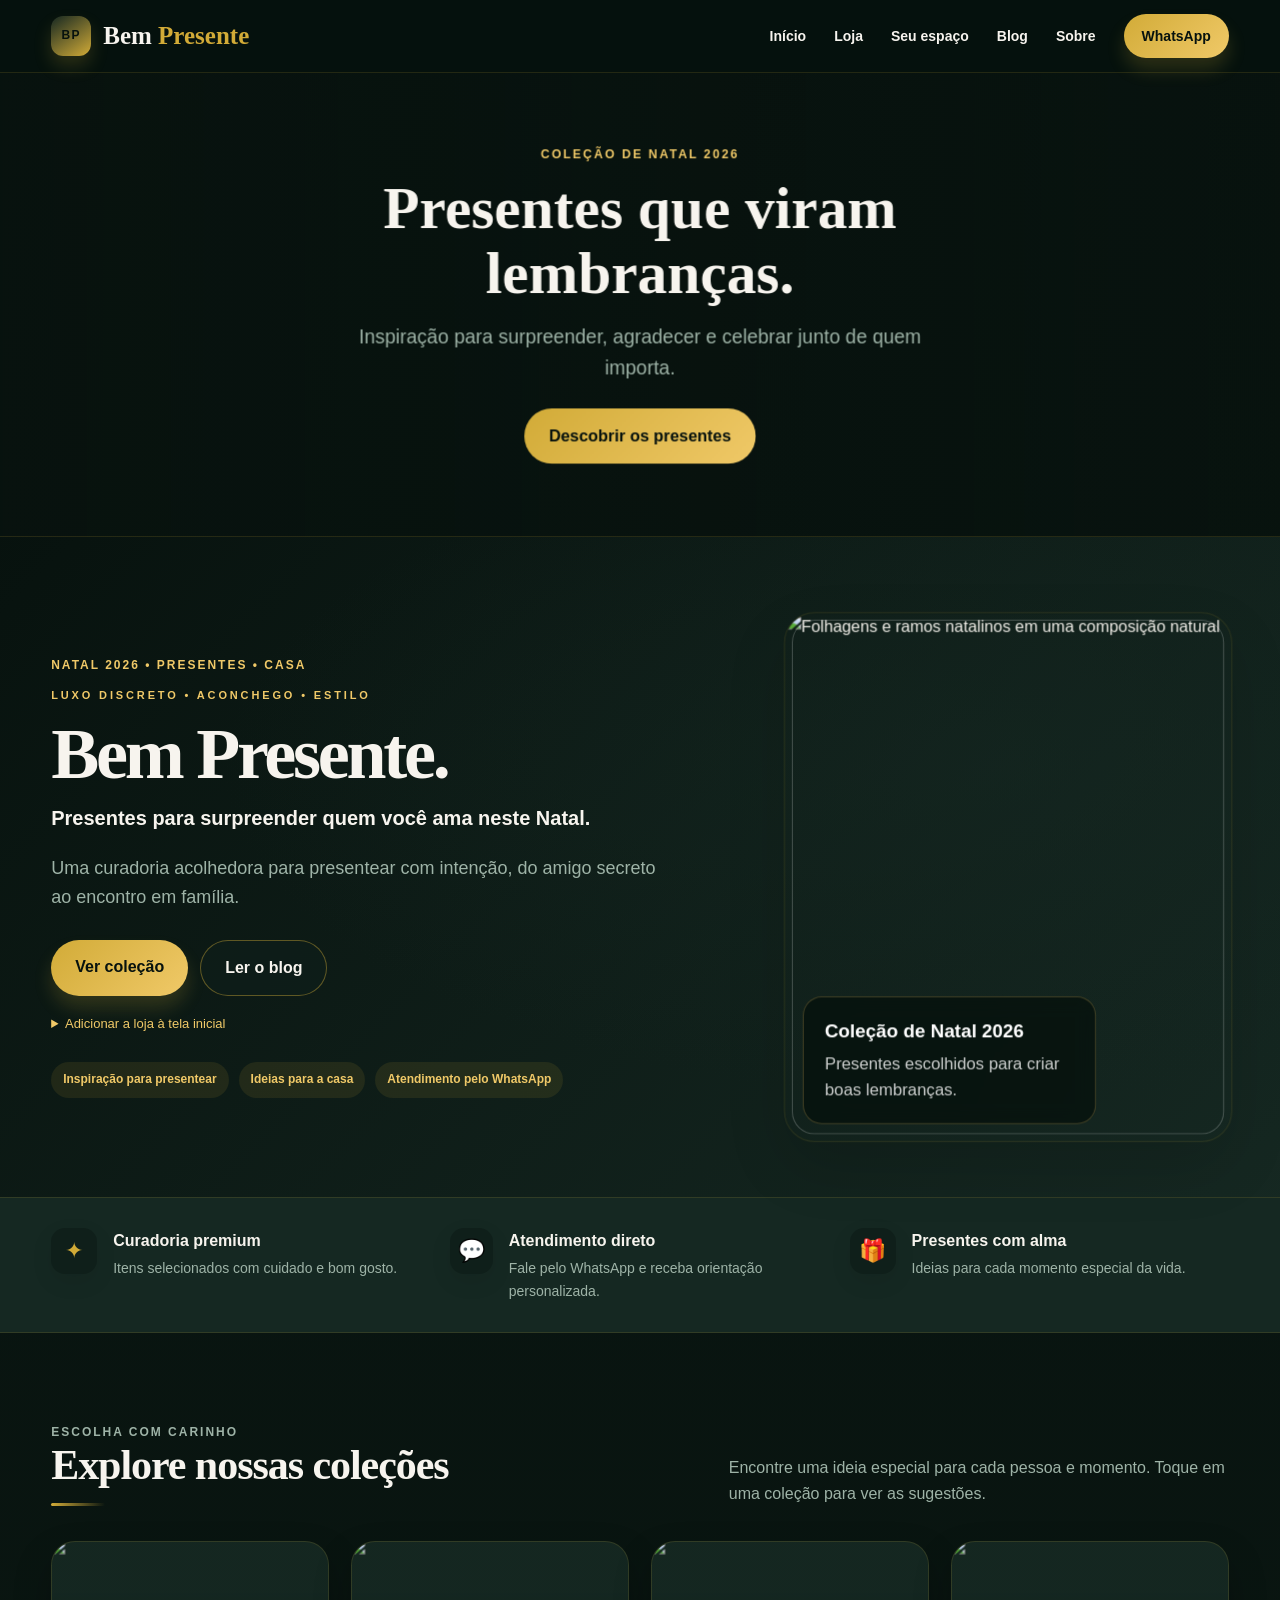
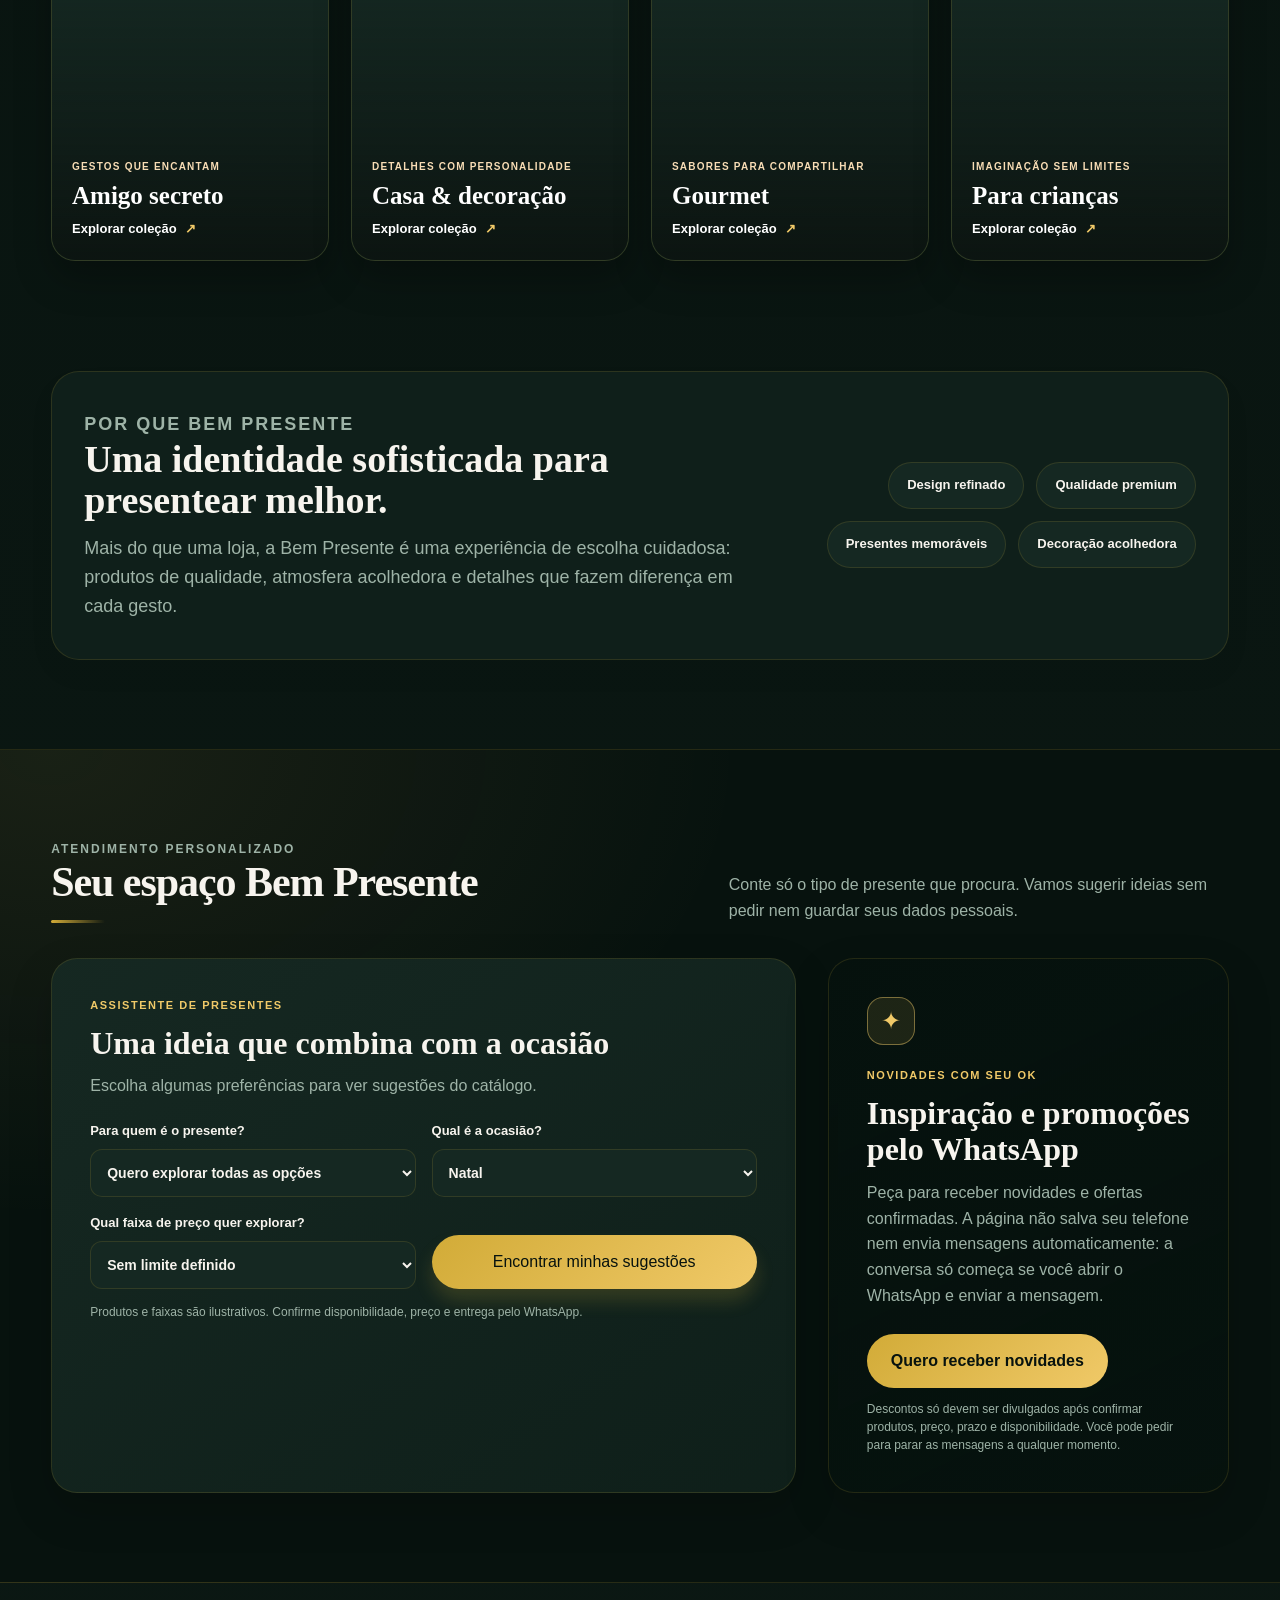
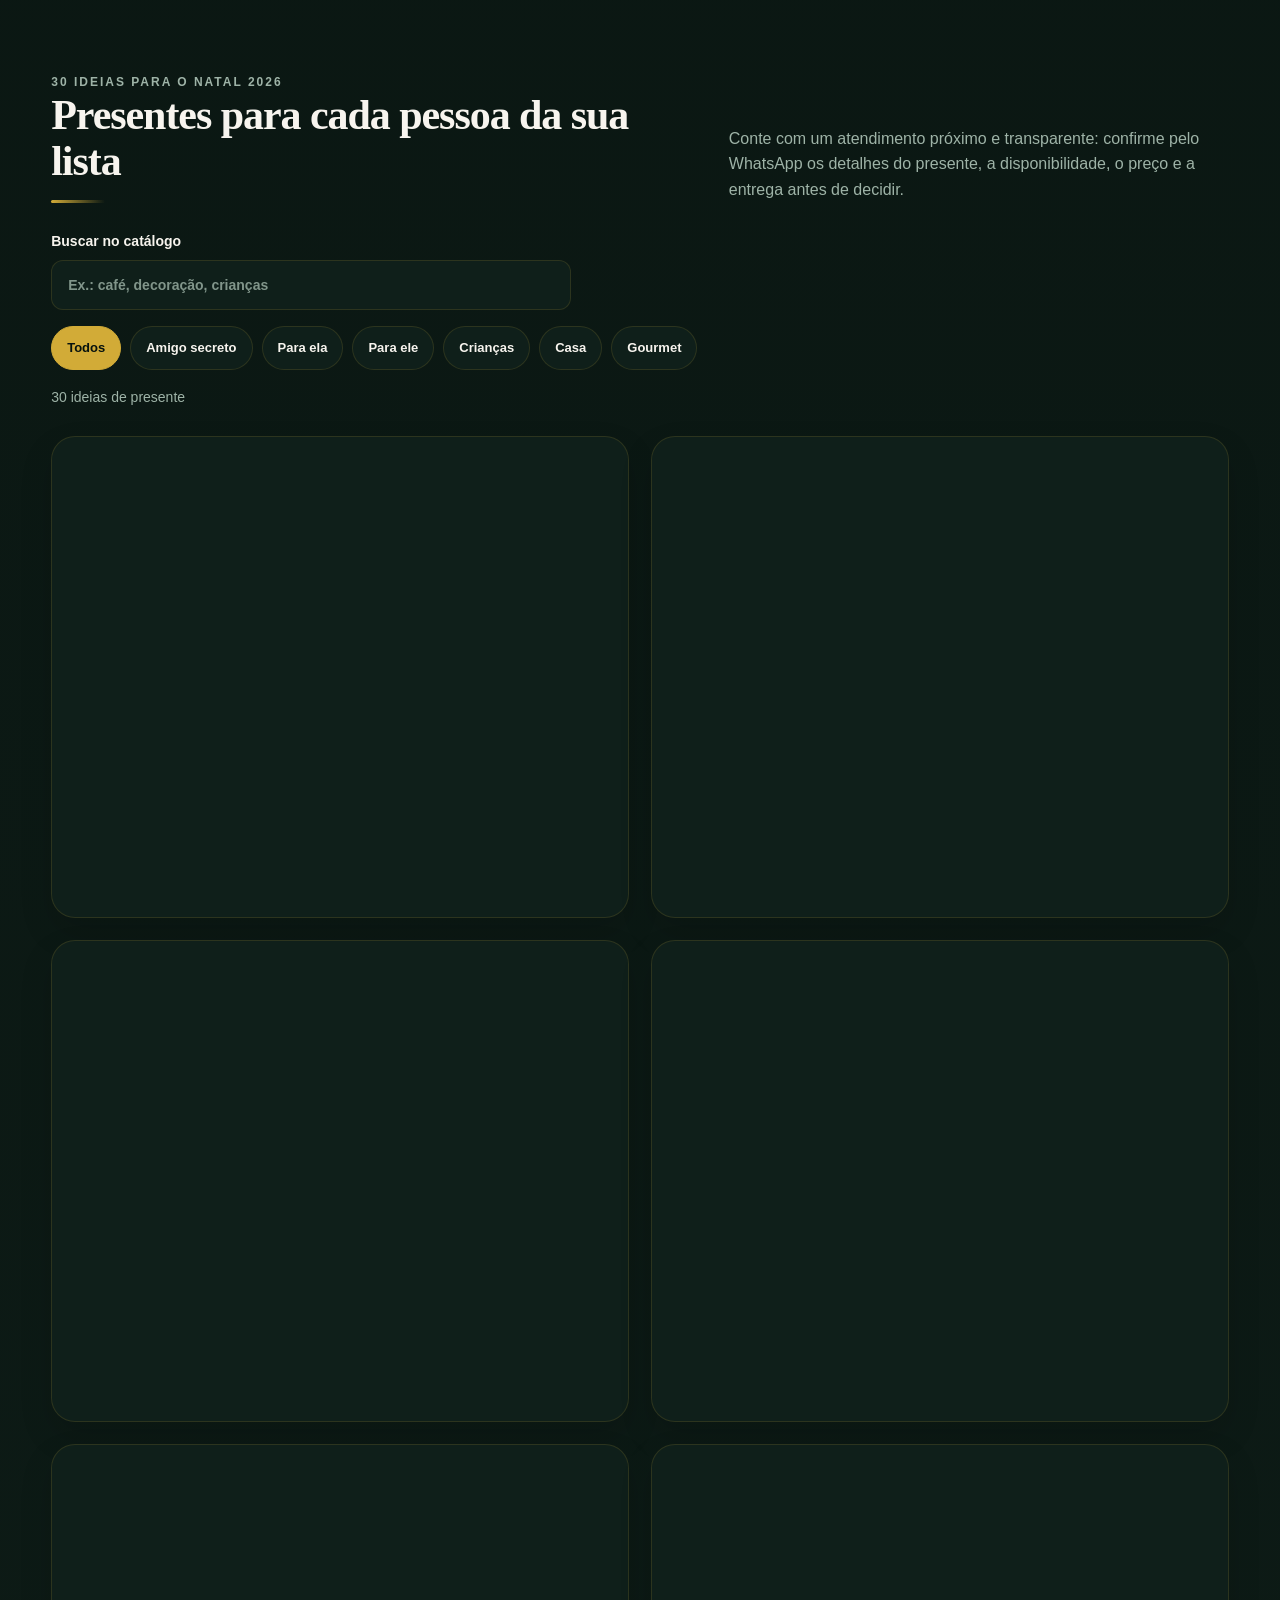
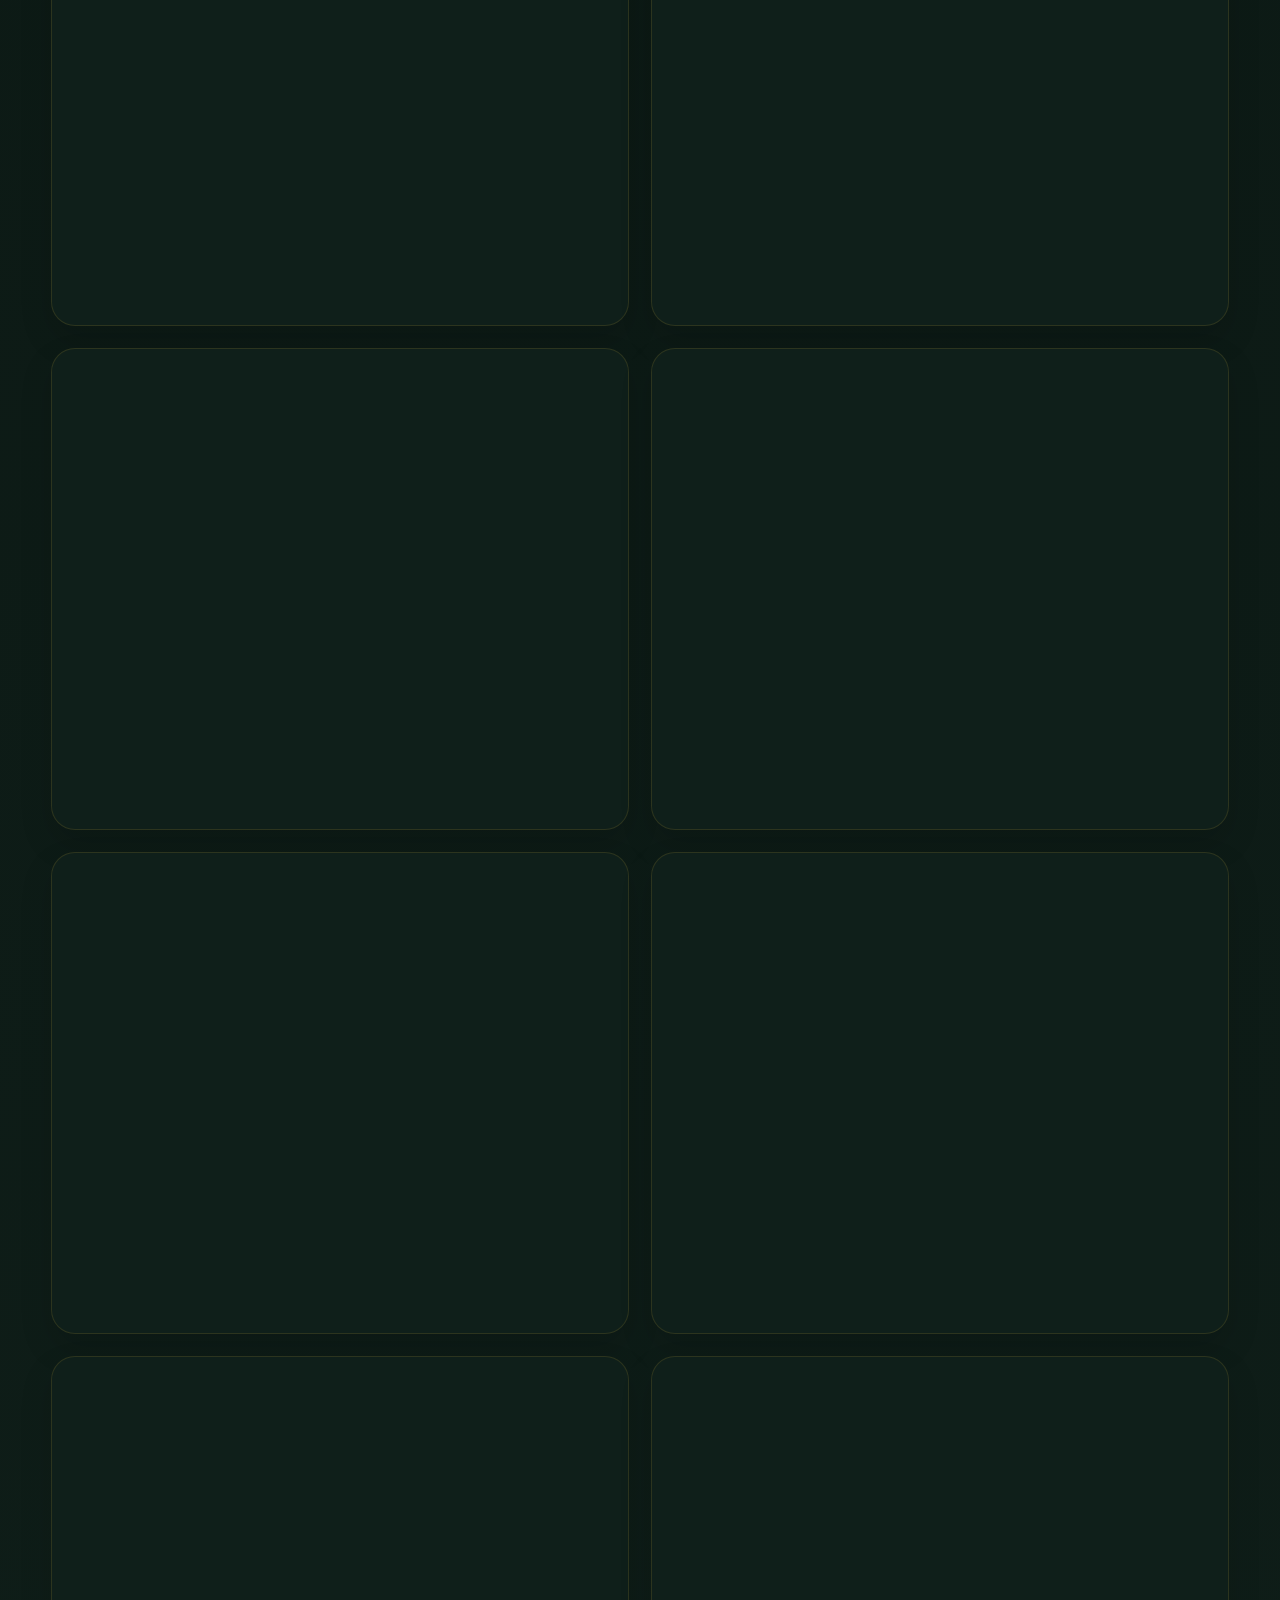
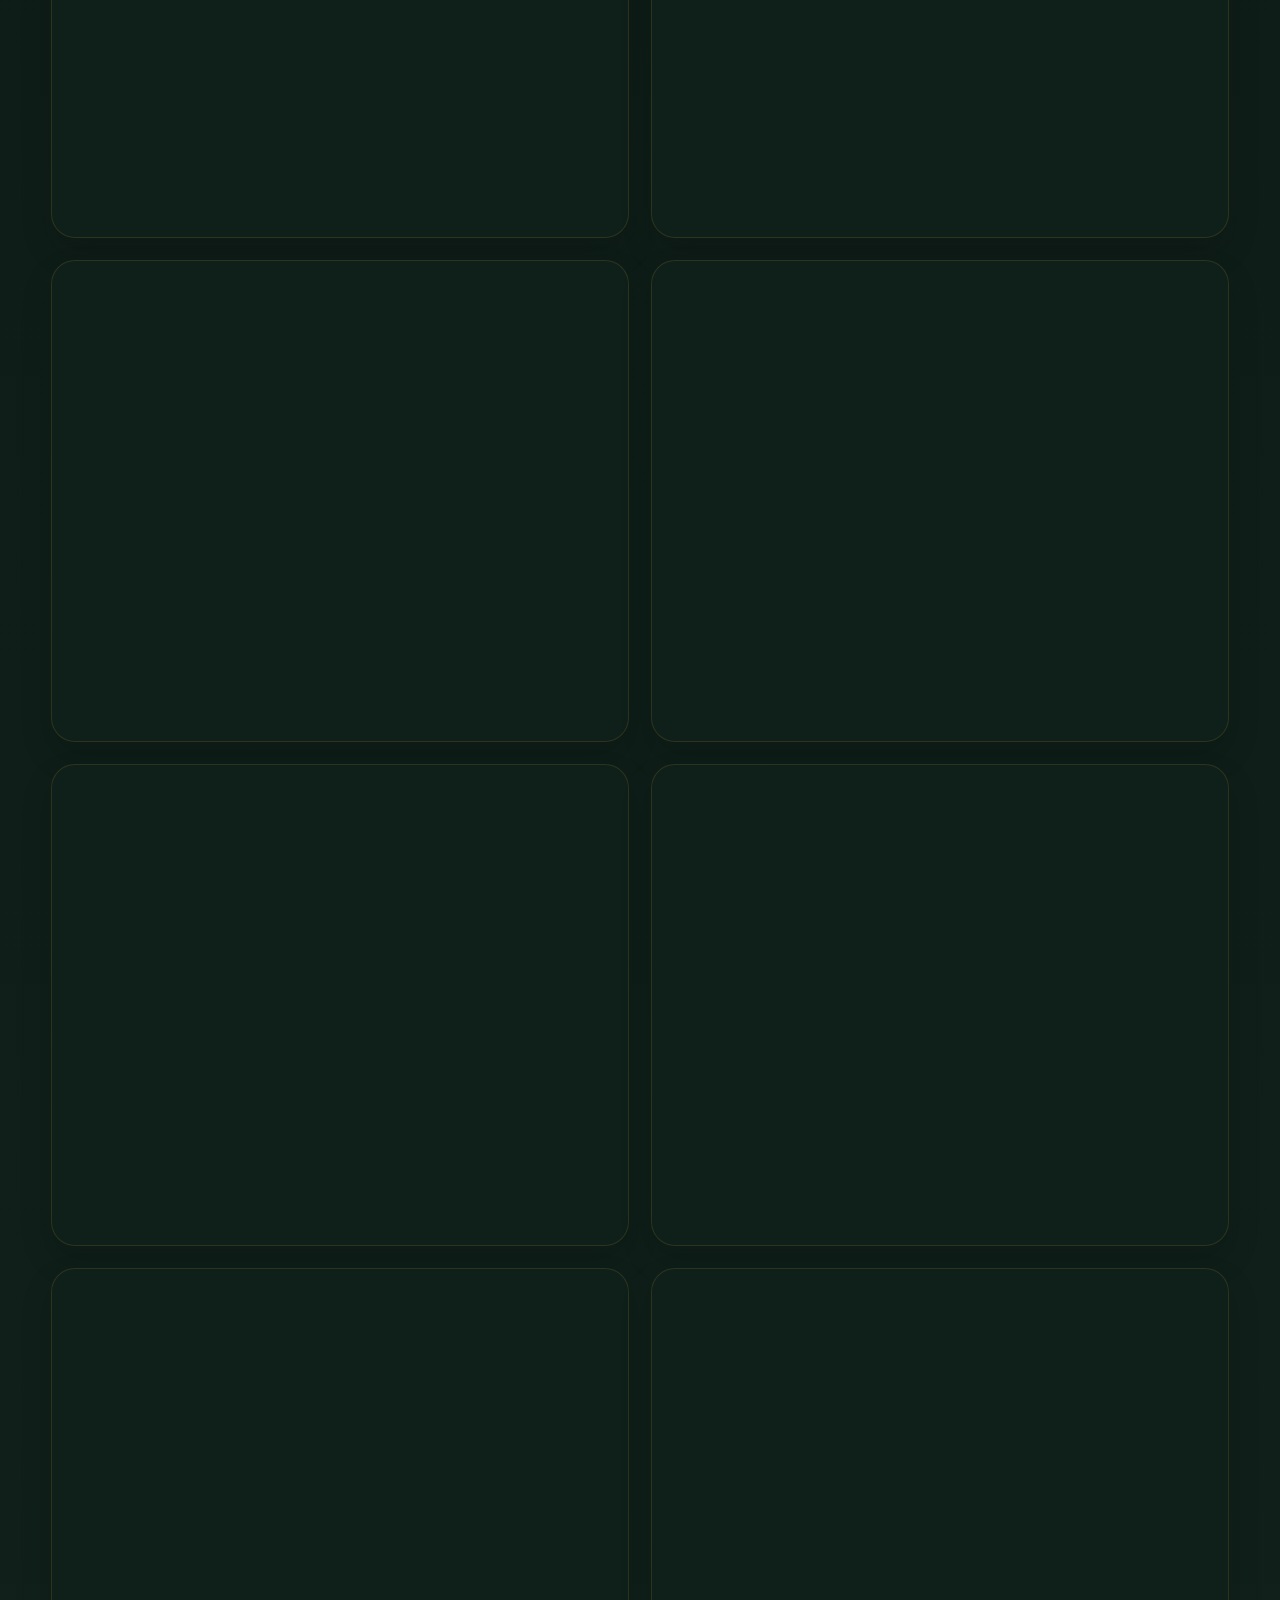
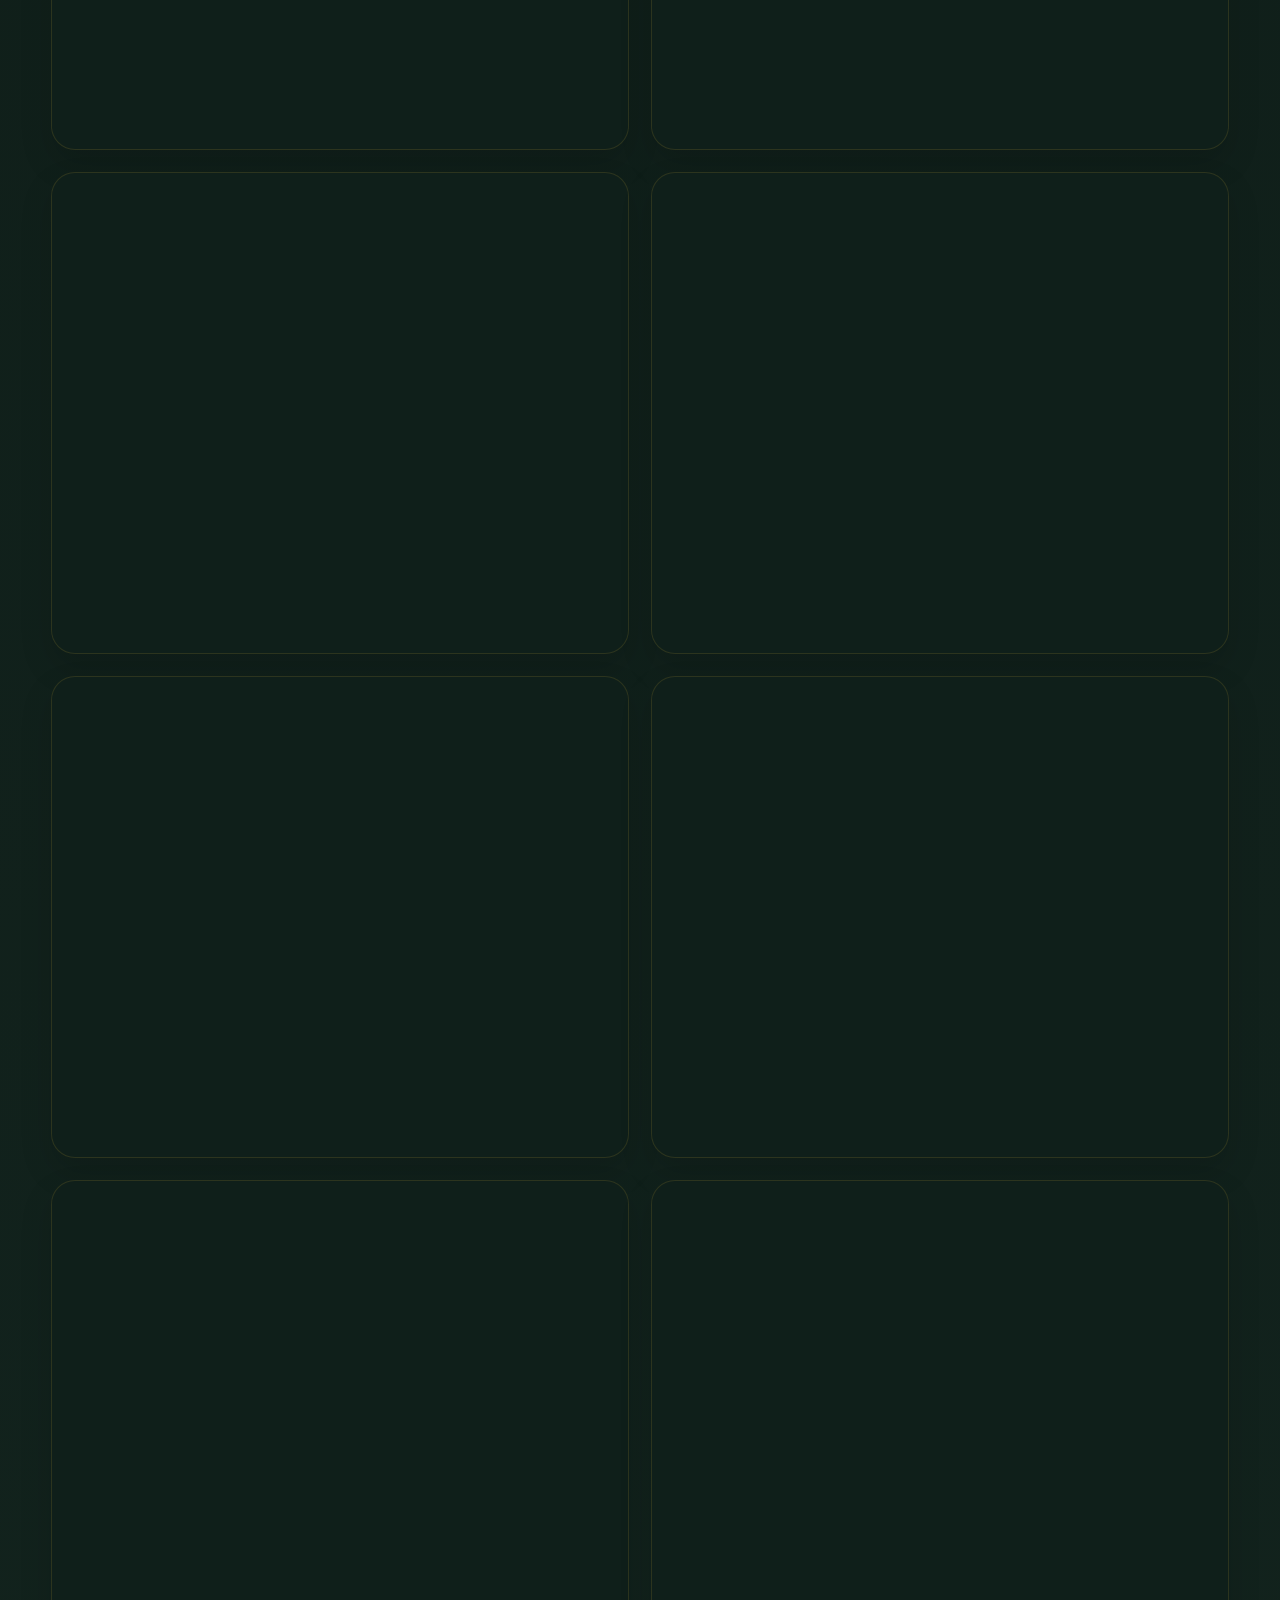
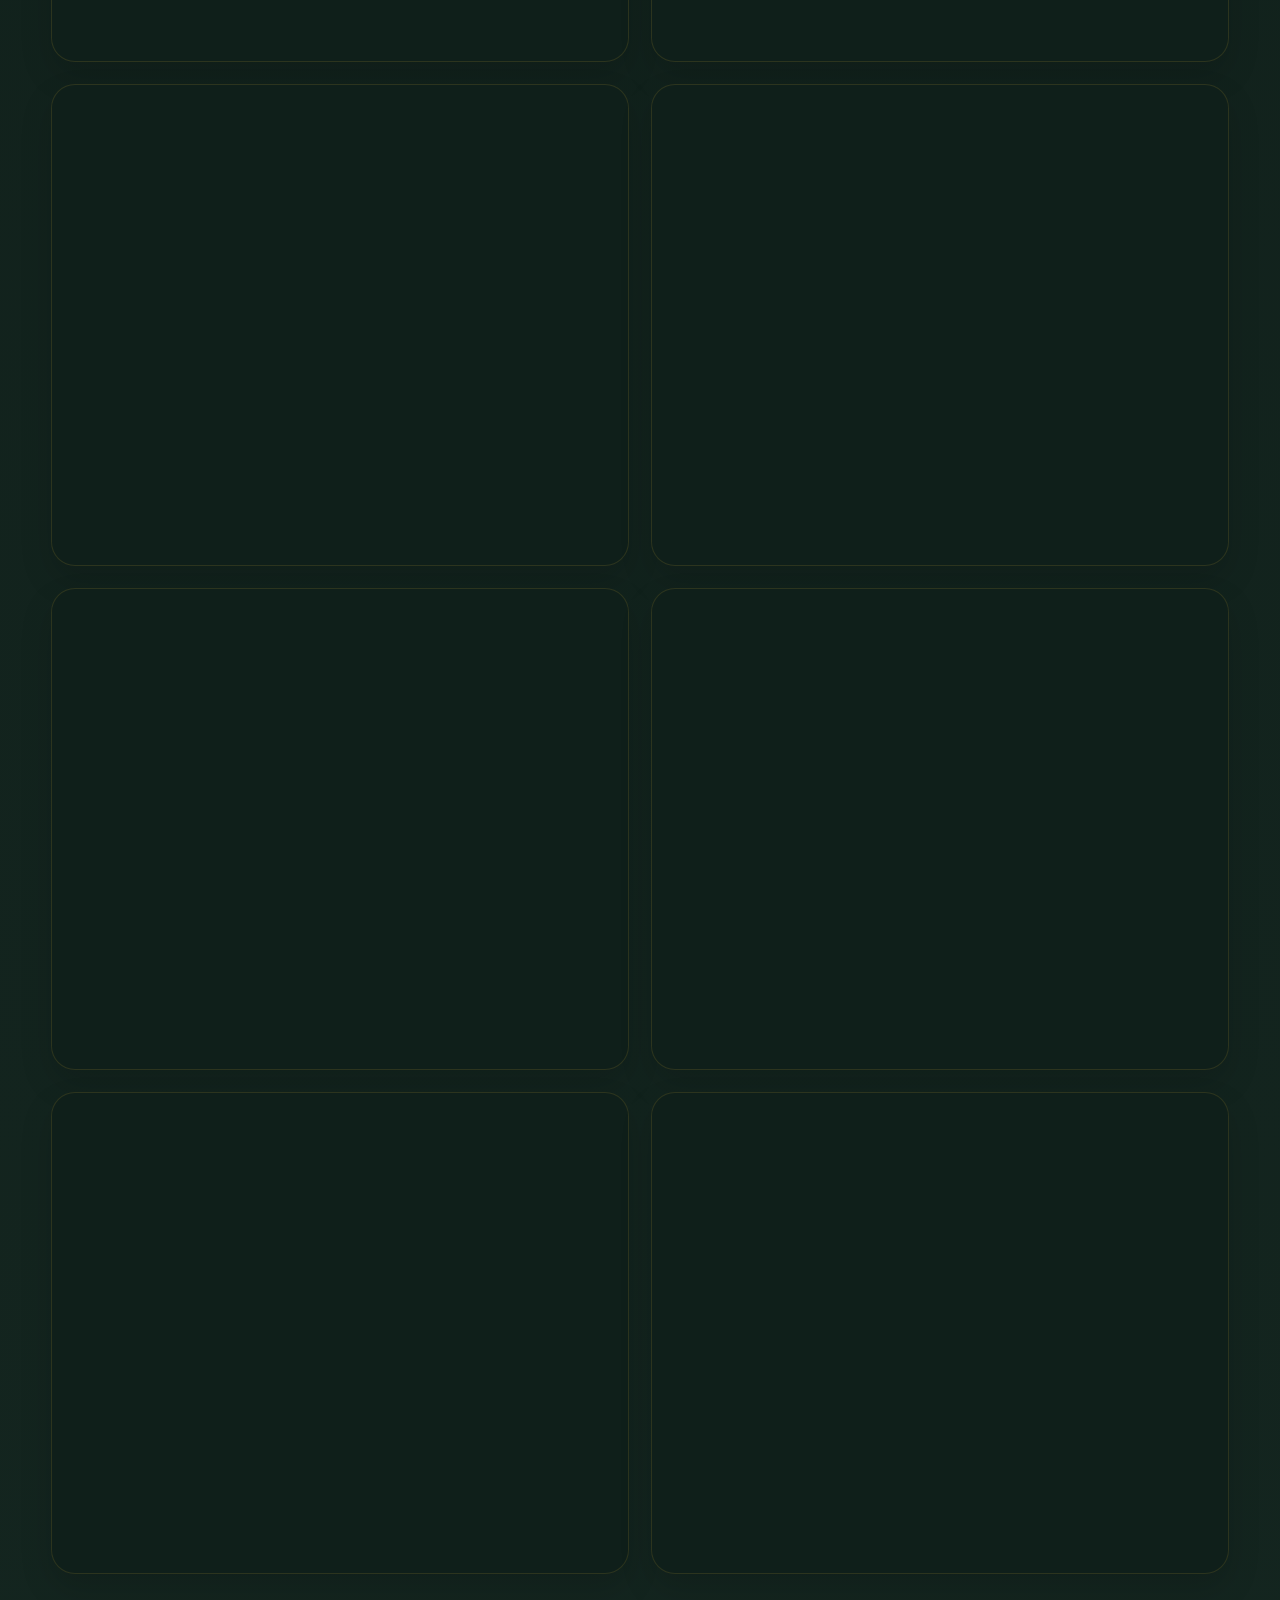
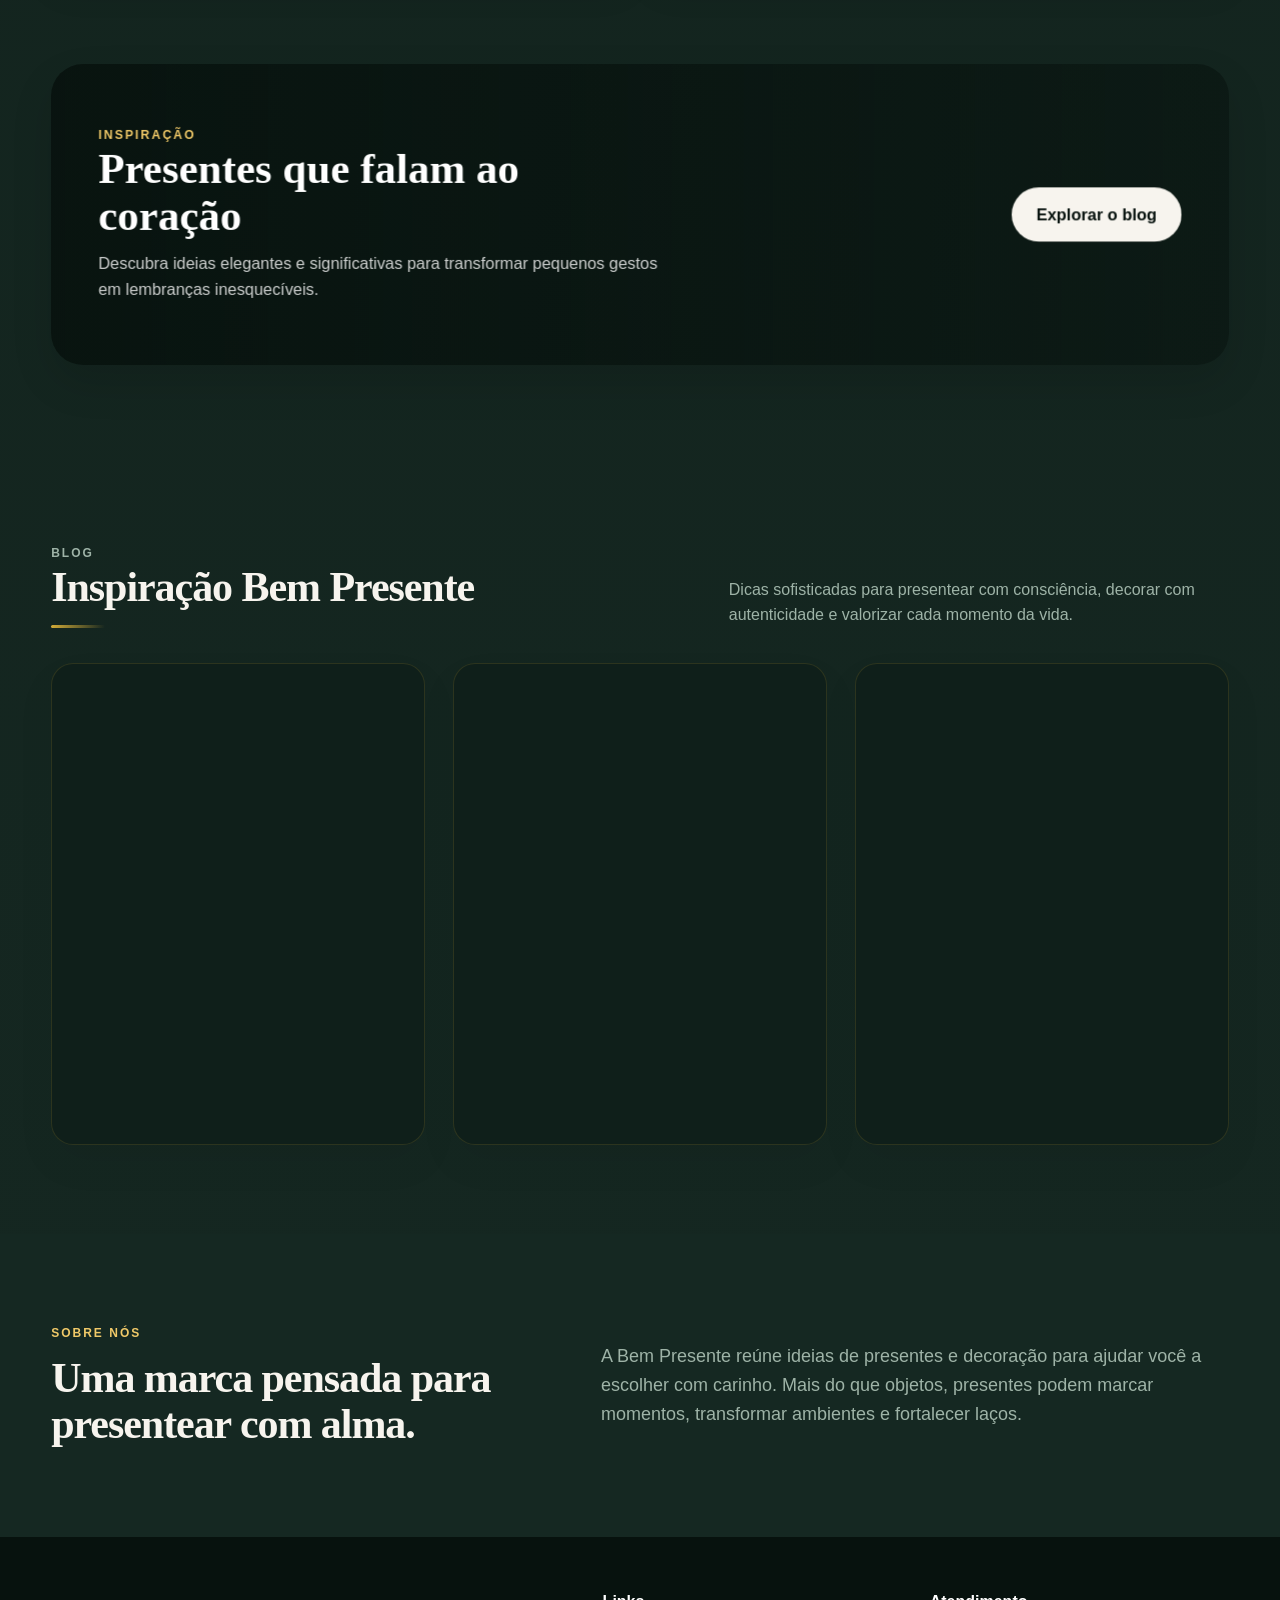
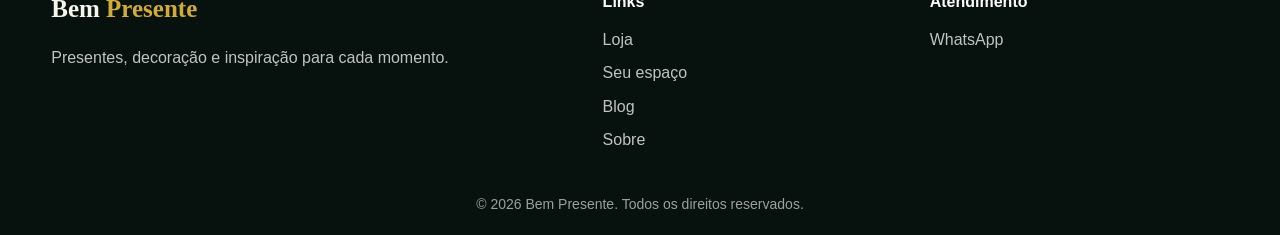
==== commit 22481c78: "Improve desktop product image layout Co-authored-by: Copilot <223556219+Copilot@users.noreply.github" ====
--- a/index.html
+++ b/index.html
@@ -49,7 +49,7 @@
   <meta name="twitter:description" content="30 ideias de presentes de Natal para casa, crianças, amigos e anfitriões. Monte seu pedido pelo WhatsApp.">
   <meta name="twitter:image" content="https://images.unsplash.com/photo-1513885535751-8b9238bd345a?auto=format&amp;fit=crop&amp;w=1200&amp;q=85">
   <link rel="icon" type="image/svg+xml" href="favicon.svg">
-  <link rel="stylesheet" href="style.css?v=20261007-mobile-readability">
+  <link rel="stylesheet" href="style.css?v=20261007-desktop-product-images">
 </head>
 <body>
 <a class="skip-link" href="#conteudo-principal">Pular para o conteúdo</a>
@@ -834,6 +834,6 @@
   </div>
   <div class="copyright">© 2026 Bem Presente. Todos os direitos reservados.</div>
 </footer>
-<script src="script.js?v=20261007-mobile-readability"></script>
+<script src="script.js?v=20261007-desktop-product-images"></script>
 </body>
 </html>
--- a/style.css
+++ b/style.css
@@ -529,8 +529,9 @@
 
 .product-card img {
   width: 100%;
-  aspect-ratio: 4 / 3;
-  object-fit: cover;
+  aspect-ratio: 16 / 10;
+  object-fit: contain;
+  background: var(--bg-soft);
 }
 
 .product-card,
@@ -2204,6 +2205,65 @@
   .collection-cta {
     font-size: 14px;
   }
+
+  .product-card {
+    flex-direction: row;
+    align-items: stretch;
+  }
+
+  .product-card img {
+    flex: 0 0 36%;
+    width: 36%;
+    height: auto;
+    min-height: 156px;
+    max-height: 210px;
+    align-self: stretch;
+    aspect-ratio: auto;
+    object-fit: contain;
+    background: var(--bg-soft);
+  }
+
+  .product-body {
+    min-width: 0;
+    padding: 14px 13px;
+  }
+
+  .tag {
+    padding: 6px 9px;
+    font-size: 10px;
+  }
+
+  .product-body h3 {
+    margin: 10px 0 7px;
+    font-size: 18px;
+    line-height: 1.25;
+  }
+
+  .product-body p {
+    font-size: 13px;
+    line-height: 1.45;
+  }
+
+  .price-row {
+    gap: 7px;
+    padding-top: 11px;
+    margin-bottom: 11px;
+  }
+
+  .price {
+    font-size: 20px;
+  }
+
+  .small-meta {
+    padding: 5px 8px;
+    font-size: 11px;
+  }
+
+  .product-card .buy {
+    min-height: 44px;
+    padding: 10px 8px;
+    font-size: 13px;
+  }
 }
 
 @media (max-width: 380px) {
@@ -2216,10 +2276,53 @@
   }
 
   .product-body h3 {
-    font-size: 22px;
+    font-size: 17px;
   }
 
   .price-row {
     flex-direction: column;
   }
-}
+
+  .product-card img {
+    flex-basis: 34%;
+    width: 34%;
+    min-height: 148px;
+  }
+
+  .product-body {
+    padding: 12px 10px;
+  }
+}
+
+@media (min-width: 721px) {
+  .products-grid {
+    grid-template-columns: repeat(2, minmax(0, 1fr));
+    gap: 22px;
+  }
+
+  .product-card {
+    flex-direction: row;
+    align-items: center;
+  }
+
+  .product-card img {
+    flex: 0 0 40%;
+    width: 40%;
+    height: auto;
+    min-height: 210px;
+    max-height: 250px;
+    align-self: center;
+    aspect-ratio: auto;
+    object-fit: contain;
+    background: var(--bg-soft);
+  }
+
+  .product-body {
+    min-width: 0;
+    padding: 20px 18px;
+  }
+
+  .product-body h3 {
+    font-size: clamp(19px, 1.65vw, 24px);
+  }
+}
